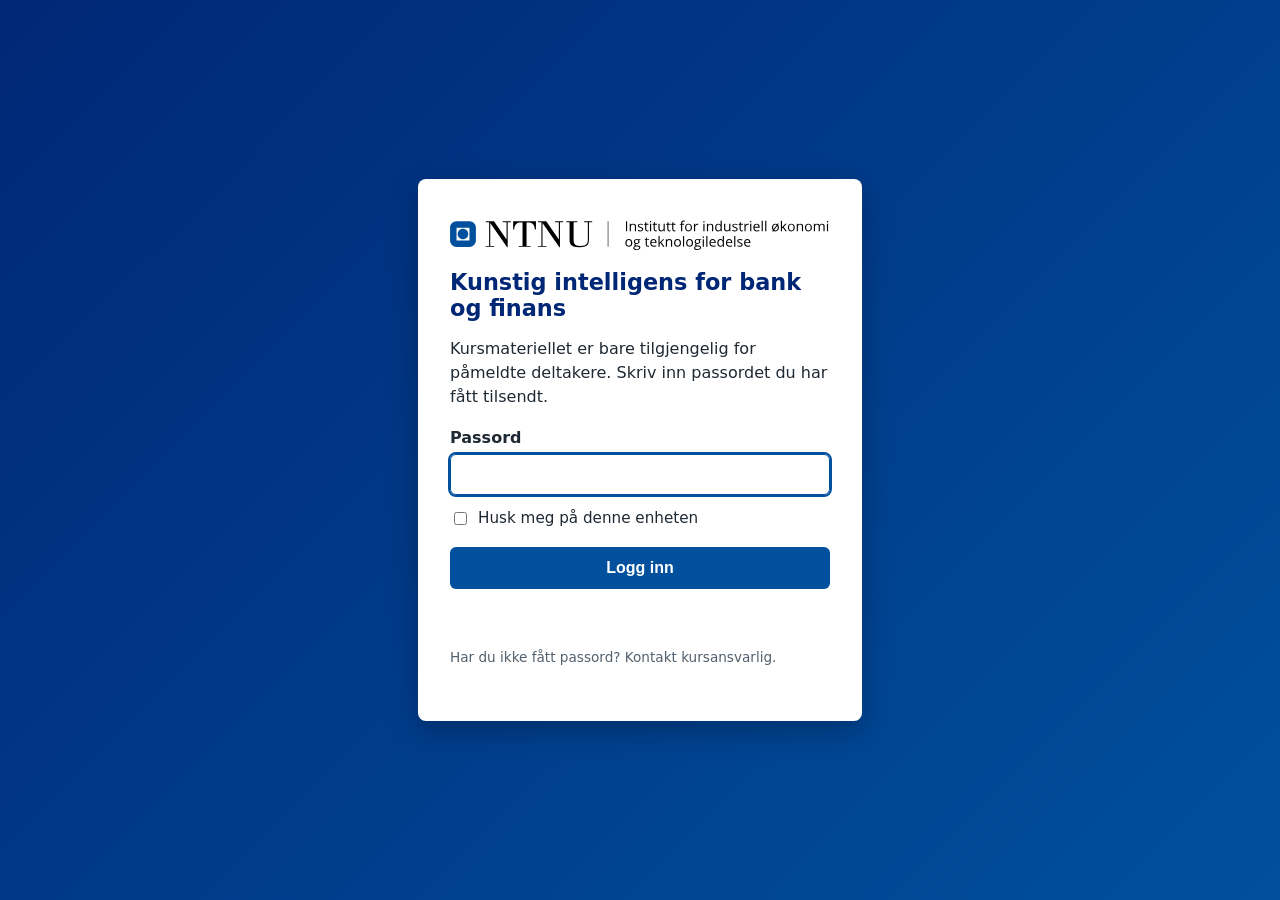
==== index.html @ 6fb99ce1 "Oppdater nettsiden 2026-10-19 06:59" ====
<!-- kurs-kryptert -->
<!DOCTYPE html>
<html lang="nb">
<head>
<meta charset="utf-8">
<meta name="viewport" content="width=device-width, initial-scale=1">
<meta name="robots" content="noindex, nofollow">
<title>Velkommen til kurset – KI for bank og finans – kursmateriell</title>
<style>
  body { margin: 0; min-height: 100vh; display: flex; align-items: center; justify-content: center;
         font-family: "Open Sans", system-ui, -apple-system, "Segoe UI", Roboto, Arial, sans-serif;
         background: linear-gradient(135deg, #002776 0%, #00509E 100%); color: #1F2933; }
  main { background: #fff; border-radius: 8px; padding: 2.5rem 2rem; width: min(90vw, 380px);
         box-shadow: 0 10px 30px rgba(0,0,0,.25); }
  .logo { display: block; width: 100%; height: auto; margin-bottom: 1.2rem; }
  h1 { font-size: 1.4rem; margin: .4rem 0 1rem; color: #002776; }
  p { line-height: 1.5; }
  label { display: block; font-weight: 600; margin: 1.2rem 0 .4rem; }
  input[type=password] { width: 100%; box-sizing: border-box; padding: .65rem .75rem; font-size: 1rem;
         border: 1px solid #9AA5B1; border-radius: 6px; }
  input[type=password]:focus { outline: 2px solid #00509E; border-color: #00509E; }
  .remember { display: flex; gap: .5rem; align-items: center; margin: .9rem 0 1.2rem; font-size: .95rem; }
  button { width: 100%; padding: .75rem; font-size: 1rem; font-weight: 700; color: #fff; background: #00509E;
         border: 0; border-radius: 6px; cursor: pointer; }
  button:hover { background: #002776; }
  button:disabled { opacity: .6; cursor: wait; }
  .error { color: #B42318; min-height: 1.4em; margin: .8rem 0 0; font-size: .95rem; }
  .help { font-size: .85rem; color: #52606D; margin-top: 1.5rem; }
</style>
</head>
<body>
<main>
  <img class="logo" src="assets/img/logo-iot.svg" alt="NTNU – Institutt for industriell økonomi og teknologiledelse">
  <h1>Kunstig intelligens for bank og finans</h1>
  <p>Kursmateriellet er bare tilgjengelig for påmeldte deltakere. Skriv inn passordet du har fått tilsendt.</p>
  <form id="login">
    <label for="pw">Passord</label>
    <input id="pw" type="password" autocomplete="current-password" required autofocus>
    <div class="remember">
      <input id="remember" type="checkbox">
      <label for="remember" style="margin:0;font-weight:400">Husk meg på denne enheten</label>
    </div>
    <button id="submit" type="submit">Logg inn</button>
    <p class="error" id="error" role="alert"></p>
  </form>
  <p class="help">Har du ikke fått passord? Kontakt kursansvarlig.</p>
</main>
<script>
(function () {
  const payload = {"salt": "dMHNA59BmJQ/880p2xZZZQ==", "iv": "I8GqXWLlJWCFcLrN", "data": "TeHtDuDw/d0hAgyCPV6hvQNTbeKdcU8p0rQ3sXhpj9plLRgk1kFD3QhbQjIy6c5MqPXbUXfuofJU7T5VtLNjISp0JjyqLBsR9TrAQU70NnoLUww2v5yz5+EPokm+dyKT4/Y3SrxApgic2iQaKfZfKlnXXqlpQb26Ok6sa1ZvGgZeBFvrpDAB/2Qmgdq3+V22tqfQtFO63rV1Ec2h/t114cpp2MPqZXq0/TGIoMADZmYuzfPmGBv+6ZLMFd8hdUz6APXMwt1S7p9DMyQ9FxuToc+ioa9GzmMi0RS6RrlktqU3VRtEgs/R8IZ5q9ryI632bCciaYNgQ4alvKyXScu28j7czB/Uz0vtrdI7zrEuk6t2HH4zrsxx70FD8tJYcms1IjqvDHNqg0GYj4ult7mw0+BuY3jwJUD0qx3Q1ug2YqLk73GQz++CNxewXPoybCKqDR5Ohpz8I+7RqUaLJjrdgoWu/Yc+pexFl4wp/aXfa2JVBqaMmg+C/PLLZ1aHrIvdkTb9rWApzvKA9aXgMsdXwu07D+rJUhlfWeZRmyUIZHVVLgW2zyMVLQowfr0X0S9TkA4LdHU2pe9Zm8B0ayJ4bjsiD+4iJL6FQpiQoDfJ5MUcHZiw2GceBWwxiBSA5fX4hn/5y+04Roa+Ia9rzr8Zv5PqCpz9mrfvgdSnzUj4ssN/BTjeoYyaKPeIR/fA757GQcUKJdyU0TkMUShpE2rgzXVhQhveYbwmulhkTdvGkoiGPre77qBv2UZ2/EKlU5/3Vx55nrYD4yRDcWdQXybCyE/OSTH5RV7mm4/CgJljnoH9RoRs2hNO0NuVPF0O9Ai2Jd++vvt0HLacRYKacgCPFENyDu3RAbYNMiCBtTDvHtH3rx9xHwP32T3KTB+8tRVnhCBgTB/drc6ofkXXJV9s9OblQGwAkXOSKmPZLmH7Ih2eYHpRdjGiSmKGnEz/lHMRWSy7XBsbUPCl3zRrlhBKX//Zimp50L9/YyfxpsBAPVJTKdJQnUDpaxlxW5WSjX1pSbMKhne94r4keFXh7DDIhO4XYLvIhZjUNdhbMujJr8BITVy9evx9FcMGSNH8jQliHZlLzOstFkBXXemHt1SpaB/woaEe8XPyuwV/kJ/iTM+biykI7MBNEHzbyGJBVV3+NxudskerLhHi4gHNXDIqOgkebIvPQ9bN8Bc0AYd/fToPgh88VVCH0hPnKgOrR9D5NO640g3H6eVF7F3ZkAwqy3SPXCOicgJvbFUjTXu4S4DPruyCQrljeWZ/xaBCVDzrtfFVDZX5yPC/U1dhSzWKNFvNthJ1kSwD6/sDN+TcxTkeq6OJO6fMMUtEIeb+ew4l6Y03KEzWHapXG1I2T5Td40zZ2LyZQmeUf+on8I8Tg+ym1Etwo+DSy8afuCmhYN6/mQ3uOu7DZczwSz5NPWE0/Uz8agATh8INiv9Hzdp90ESQzjbabTPqYBrCnX/cYiAI44LLgQLIde/AlIjTcurtxviYH8H2tgLjKQ5+prB46U/9dzr9z3kPVboHIs9uuGJeZVzFqD2gHWQg9QW2WOA0qYI7GyMLfShPyuJTLTViXNL1SdR88e/SBAAOrZlLDLQroZW334dzHk07wLLMPsyhm4BeGobBEX1WEq+q6spypeDEJzlxLAY2MxghkM2V1mQdgUZi9UhPxIthwp16BU2TWEASb348Yn8TXOmRta+7j94mRabEBy39zz6pWtm7vhwtNRpLHQYY0CNDYbsc7h4OQaKoVYub/4026Mv0js/OxZ0KunnKcWHgSDMjP870bumxWs4g/C9s4slG6HRSLMh3C32hAdCxmVnM81Rv/+EKJhybhyC+F3lH7pJwTjnRPH2m69C0xb/bU1qzEDtgQNWvB0vb3JsCgjsJUlJQts7CwNDjG4W/giqCX6yuCnpHBWPfVCp1va+PAltHZ6r5GXZzjsz4puU23zlQa311J61F2t4yETqMqJXn38Sg70iMKdba9DTIEpJnjQIpxLVSq8eGtdIJoRfLNUok/kfqK5b+7zh+hEyRojpdahEwxAJWHZzZvcnB3u+LDAu9P4nkldJIh/q7LnAZtHz9Imu6bvaCWSWyuX53XLYCijLlNn2IFp1Hrx7zwKRxm/UeQ2fiCBZysJhC8an0M6+bRpNCis6M9hKa07pCk1J2SRyrRr9XNPbyOmRRNEpy3g90ifvNUHWiOIz/u1RorhozN2vedYHDOo0TvpCtI9ziqAHGcF5zl+bCHB/vmM+RmNkBE5rZ6euNQPAXtiPxUscxXdskGBgMBdz3Mp8KDMdM6TZR53FCQ7RBMkGz+3pkHncZAjvbWhyrOA+fFmrDwwV6eBja6n2NBwyOX/zzIoQJqaf+vnptxPE38yH9UNOlINhFBmDJEwsHiIpS5oQDXxX8HPnMhiEF2gTyNC9eHXWLFcVgFCgEtyFpnRgcJmFHap87aoL36rKxtObuUGJ2/JzttR/0S/XeHEn+MPjqjWWtlpKPDzDh2OL1BWnfldMNIJSynsOUiahHMxcCuHIJjDNnT558YGsTrzoO9brjSGAZWjvck7lXGJ4RpUW0/LqID9nl4SI6ib+kl74C4/9cvKpfe4Nt8vxyJQN/7abrYykx/lxeiKHBhV82kluGImXYjsZOTQY6qVvBWqCuMd0TUSdz4RM1MOhT6uD0Yo4GXx8u0OFbKHh7CP908lSryRa8TKV1O+ebW2Q7NqDOC9GA2dagXYxOGSxVOydlr9mMiNIF3DjZgb6EvbNOk3uIJYxuFlEEXUG+Rzbaj1pSbzfNEsRV4if+gqyB3dQogzPbPQYrtDZi/RqMRM5LPH6torTKVcNDJnGzFdeVLBd8WEM7Y7QlmAA9kIarADiEmWizm/MwMfjJKMxbl0RaAVUq64Ie/85V2Slf84Kttu21P/[base64]/7Q98/[base64]/3GQbyZmS+56DY5HWsLzn3n6Ty8r13GZEfZDZIv6D+d0+++sLXt1Cb2OFKfhFI04IrzsVVj8QxFCNtu7KVc2ET7tFhRAA2xQhl1BjZ1It4SPk2I6KgC7XOw+B/GvhnnUTo1UrJuZMxM8JOYcWWmu1RHR/FOZ1v5jEfm45oW4DNP/S2Tg4TrWxV6tV2hn8Rb1k6Xm9DiCno2inr4l9Ev2HF+97SGf5Kuzzi5fn6FC1Qi+/JWD/ZP26pMpwPThGOKzo/qtUldscRswrL7+mlY2HqTdfciXOgx7oifb1naN+0fvZNjUC5V8p+EdJ6YfZKSVJ+4pwcnUXHB36K8Ol0bu2xTA2oLaAKZdEFtUBe/lYIOx1BYN56/iEmeDhw391MKecHTVEhZpyLbVxY2KSNorTBoLsu2EFJo0QbqnBTaIPzAj3Yeu/IHEznjNON9mEjaf40VBY2Ksx95wgKOIMAt9MsUwkhX0A2PpTu2U3Ph+ivR0Wt6g83C4DtvyThz6/[base64]/rKQHRnwA71QshAPl0cpGFFjs2CsTkg7GoCCY3n55SfQ+LJEhpbPD3jNAGqeU6hRvLyaS1HTOk7dLPWI+N055FBZaVN15oUX8OXHbuIj6zndYYe0pV2dOS5STV7eFJUbcGzcRmPTwTgyqXbD6vwXBd/C2anLqEEVDhxz5pWNV0owDSRx4pNshW++cSc3Im+rhy1EaEBzTfO1ESHw9aWEU86Id+oVfzaR901Id5B+qrqKtbdHr2eSVUEkgfQVhrEQjB1+5mg6ErlAXe3asLs1Vv27ZV9iHqHSzQfiDxB+a3K6JbmrMgAIE/1SqQTQ7GfbG4+rzD1gup2ppiQqpKvXnIBmx0/andGsN3N3bpvA4zgD9VsQf5sddKnZ5rUZ3cDeOGufvCHbfcdpRiIltvmg7Z+EuFv9Hj11CCah1ax8MrC2J8nyrHqU5MuDd0ecrY4FAj9FF7T0l6jQIuRVvO6Ur9UHtLnTaYLgNGXqP4UP3OG+889K78sPG+OKKe4KYz4zCdhZDpynOf6/dUK4OnnAbTX2shFj1uWz7gfK+QQ4nrnUQhwKP7trNfRsKQtYxULOe8+EEapWe9X3jAg+O8BGWTk25QWDfj4JeiGEKFW646wBmo2HO8mUVQ3zJFxphXZ4F7jTBgwpVW3guC0XKCPC0z8X9InGtqYQ7OSFeo6Fp21ZcmXC3Rb85HjgNHBQMa/BIIOtKpa5/dynsmBN0qhChf0BfOTd6itGVJ6ZZjH7khNXXSMLogmo2cJAgnsYmEmYRNTVx8uM/jiapGAH+LBdMiZJe356oim3oY45xLGzbNB+Y8kk5W/pb3n9JzDYtYWDVscT8SeKXPTEdfGQ/g/G+natTG3zWw7itpFwG5iJpHvIkq6Cex/8BKiBwOxOWU1ivoIeKQ7HA4mBztuxbQe4rryB8N1Gw4SboHt26KBs4Ul5zIUtHuCbN+4UmkE2TlWxjX8NLYomhAesg4QLwW6a9DLKzTNQzyhRIDUMesEgtMXALlgol5wcUnKQ9vLsRfRqEVG8HrvJRC/9Jfl481uk/ESg/H7/ORAOoIvkGg2Zm0SEPQcKXWsWiNU8rF9MtMycJs9LVerAtRmS7rOP87SQbUrss+m9cxNFwEB6qRlYmKdg3SNxsrqXZuHE+aBX8A22o+RpVmMe7jHINgEvJ0xK12Vui5Gu67ObfSCMyudCiFAzlaGVI2BSo2q6SQb2AlI/hC7YqTsUbleLbJwL06pKLYRxEqw3aEyiGgSVhUVdNXGeVPne8dQ6Pv9N/z9F3nNCbIqMRRqh7ZRVlX9tDeVNmQEHtIrMjnMY66G59FazUdzlE5cqC6e5yZeO0qC+lxRiUnfD1GyCVoEtmUDroeI5V9Jd8R5BvAK+VZeZohthxsaRAzQ/Nb75ej7BJ+fXy8hNyGSutPF4Ze7wPduExCBfgzEcltGhpHc9JAxiSUaSX/YrczIewDKFKeFSmxb/f3Wrp+fuJYgNKIL3CifSOdOInAfUhVn7PysKLYPsMoTwKe36EGnIKcDEtHFKWelBCMhp3Ow4+a/ONtFV7lH4UHAA0sub5uHZxglS3tiklhV3CyhV6r1DHMmXcqMGefhvfT95Wr2adYxgP/gkt082hGAqMsyVLcklZJ3kqxo9VtuAVQjZ9XcUyHgj+gWYPiPGXHnjrdFdK1Y8z8TJX4sAEr6LItPo7ne0eqNwCrjcOVoKVLoO8JDLz3eYfpTzw/J7dQefpzGhnm5ZhO1auoFG4AJ9BTJNoHHANVM35/v31ic3qpJaxRdU8YMjyHkfBMPTvh1hDB43qkyNaALf4WwfGCG/w6sVI/jjAozYzp+0v/80E2R5kO8tHAXMrPWYwnUSyPH8a1TpheF2yHP1F7aozMkNP+OGH0rpcLqR+QeBImU8EIujseE47oTjmwOFfjoEyYzRWUe+AiSScUE7OwlrkxEs19NwxPqJdWzKoP17g5muI31vJHhdrCDGGjpdsLbmxcxSPhUoUUv+WlGXwHG+bsi5vgBQXKeYnGuj6OR/gsyjMoEFQpu9omZLhwBuugEuiUU/c3v+caadLw1iUEcYznNiw/S6AIlJe/fYr8p/8S+eoA0cMDy8PQrrme7DSVb8UgTlcOdA9OEvis4epX6gnC+DHVMdQRzfGTiADW2CY3kN1UJ/zrKWvi4KE4/JvDvERIAUCQSWz7+lAjFL9sGPS/NrK9f17Q73bquyjKYdLbWmrKC3EzP/aVlLc0GgnzkWhwIQ+7vgao6SLEgdrRNCGLQdwwpMZSo6sQGKZFSH2JhOJt5QEF5KcWWUulThwF7EgLhE1dIQc7KECk5jrCkKlFFeBm3dkXHMfrt3b6G1O9OnUtFCuQT5f7RElunJ4Solt0ExZJQ4xr8CGdpHyXTnlXZP3CqqHwzcbxYc9LOXKt/MrRjt5fErk83H3YXETSsSs0PYpwufhCvROGI9dKNoA/DxJwR81TtmwtFokAF9kh+IQ+xijD9cZgoZ2qZoF0zRrtqnsP4a4HPsJnFLAOEB6qkrpv9duS+6S8p+PygpTfZawM4Ds22nbXporECtbiconsG3y0NeTUqDLv+cAAonoBnl8Eu54LeryMjTYr7Aruj1inP8rbpl3VBDP4iBR7ZbYJxxWR4s/r+EiE4COdbV9rmi7urmlXP0v6WeFv+xlLzrhpHyD475dg1X/jxJjRzdBQs1jFMbbI0KYUP7UNnn/tyXpptVz6ZdBYPoXkqz5BaLaIpSrRFHeo6MMtdXls3W8kKFixqVKaDlO/+UymBC3NMiRhHX91MziQhmIpEhI6mns93lNi4J9O/uk46pFPUZhUVezKWLYhiO6t659reQ8/ovZ3NPCWJJSN3/NsN6ounG/PsZsi9P3Cxb25An0Q1vVLdmM5XknpMG+M3rlGgTavoN56ljb936clFlQEC+2EWJaylgbHOAr00hm/PKMdJq7o0XPv4tTZ574VVb7ZcQBe3+sxTOzId05ORcoLP9l8cKmGA7oPAaPuUM2GvncOGUqUs5eRhfW7TRZruyz++yCaFdhjEx0IDAYIbpV/s46VthaHIwzpDx9hnsEIifYKdN0957EJhENK8Kyb9Ujd6xpfj5q2xEhQCJ3sLe0s2se5GTo7w4n9KnGaK9rQwwL0MWKoesHoGzx9ObmiuIcg1YV/NKTVjua5qRKionEhbjOU+xb8WvLBjppZ0ZCr79ANsqgLIomHRmPnwhKsi1SL0sdnlM3wL215g9uep08MEPz/1RVsJAT9/v9wBlI3oy66FkK+Na1sFsuVbs5V74x9cXyn9V8SIt1496YGpRs2NtgQhhtC+i4odfyytFTuJwxke7gLnLhVlYmA7wydmMdlMYa3PwPllSkiekfy1R9aGDhETfL/Oc5GLzpubA6/L5HvvVg5DaC9Ykp+Mp2wBnxwFSFX0rPst2KUNrh68ZRXeUq0FnfckrDJ/fxJKaS8/6j0TpuuP8P7KB2nJRrVERiq3EHjU0f0UbQEXOuAx6XwrVcemsyff4+cfQAoAaOloCk8JGw1L/GNPsl6fljoaT0gVRVKsNKf8U2uP+wBosXMHJ5yJ/ZMn78AGIxLk87G1W52hLpNjKJSxStLKW02GivQj2WdxDLGvPk+9f73f1aHcNipjhnpa2o1VEsy+cpj2bI8wCgxrUUcnu29BN6Rj6sJdRtjadQazGPufE6oA/RHjktrgSkiPY/vsN70sXgqKTkdC8EHEKvSnluQobtLEfkK81sXGod5TZKK8FzwN7nREe3SJ/UDH1EqKEFvZyV6zj+1/Y/V3ue/n8UKus6Fm5WZDMQ0RJMfoSBy8y4kBhA+lP2Ev0ZrOzlDFu0em/AlYIInajy109YtqZ3Xv+AlhBReA/4JnB5s21q0KnronWadXU41qCJGsDkJcKeCey7i7j1d8IHnpRb/Jrmj56ZD6U90yHGWSD/NAXGH+jEa0DWVMenaoT2sSjr92YVx/wRuTO3KXz9d/hZBR4k4JNPNVzhIB9Ok5b4oJrYLPvHvbW0/Wa3PgVxfNXK2AnNWskUG5oaNaGzzUZGMun8pfmbxw3aYycliS+sp7Lzk4rrC9J1NKEbt5GLx16AjStZzPJOVS0/uwZ48tbuefMTj4RJmos616fdVfXv0Rnc8cZJPLPtzTqCGQr5hiSa8fddrxBf3ifV0/4ckZs1/TOLXcnA3V6qNT9EUfrd9q2p96K0wsVGjLj4lK3D3Wr+RQxXpuvNLOBcjNnXE1EtWOPENA4yDlz2dVMLDCtwPbWqFnzADyMGbgOBjaLlBcVg3KO0X/uq0dgiSaoOzbBM80BkJLzRpw5NIkf3W3yo886E89uwfxM0o9Bf3NZiudZvHvv1BjU67Sg2cAUuihhbjdOMoAGm9LBxGD2bvJOwI0hCTj90I5ZinfgOK3BvENMouV/KKLrs52E1DUIL50VYMHy6Uubvcv8Cl8gaIPvkx5v60rKHrtyH/Zuas4VsUmtW7DMKTz2VoePUn+MJ+1yVR1+gYAn5JYsXu3IUqzFr4Pq9SDQWVJjfI6c17ZQShed+wv5ffIdAb+tLal5ejEk97OtaCOl7RxVF6q7Z35FEXenIsntApN0cQGeVFFMJFSMN+NasDhzCCbym1R+kTmNvCgY3k7PEwx1/AlOoRyAZxeEgWwJOHPSZpDqG/WyFiVv+StMdhwyoI/XcnmFCSLoAxz6cr9fmZhbGiFp8iM5AjheYQ14+g74jYC0NRVO/SXPEGl/788ucHgl04LUyDGjrNjsMzszzM5U1g+d2B2EGGtbVWGef3/X8OWLOGBBQo9CohiaV6g/aRAegP8V8zGcW8rCdaf4Un1iGujf72KDDP1q/VM4dv3nbU/kVI+pVmn0G0ewWRM3fF6M0gY6LqTXWZ7t45edMY9R7Gx71H1uCXbef1wNAPfSogvpttHGluRwiWM8n635v8bDo3hfLkZT5A9HexSk4bG2gZmww91KfbUOtozanI8QOtpW+sU47RgtpP+WjizsKc1kO5S+2CK/vo6PdvtC2UHXg4hO9/VBDBhp0LX3VoE2G3BKPoexwJyDc4T1u4xb+JEf8+tvCBqxtqosJ5AGv80Dkeedi1/YEu9+90nRj5tp/b/UhCuocUPKe5R+sjfzGQjyLzgUlNr/EmSWKAnRIXvHe2Qh+GObTdXUy/oI6c+WP52SRMpsrCnlcRW+IdFbIazRx69AJCmXChRuqx9oNXtn8L8HN21Vp03xPA3CmsUYpEivbws9kaM+rFgmjByqZuG04K239EQPtLJcwbB6Q5BXzZYUwoDGJci5ree947S9k5oQDXv0faXRSc6m+8LDIOFIo3BahWGNwjiu69euj0Dy0S/hW+NVUayyaL4V52hrypqW6cnhT4hha0BNBFhQ9Pa8FfQpRAPJCsv1EWnFFxeyqNHJfqFvPJGRSN4sgm4y2y3aFJ8twiuOgGiZ1tM92sylcZsxQ3MxlyNeofdzlrDa1r0rexzSO4iLew4hmVGBxLaSElRsYciJU4WrCrBLwHmNl55ZxvN/dqTfivlHBfak5Y97BhD+SbIwtYiATbAMhGCXg7EEWdG2MqeNWhdwViydaAQ8PH/EQiAcM/3hweXenk8YUiK5t+uqo75+Gq5oEM54aklGQfW6p0UFWdhomXROIQdT+wUw125VdPzrQQ41sIMtm3qs/Ci4RS3yDAEhuBPKG5DL0B8VSlfdN0KfqOIxNdgOjE1k8sGG3azmQWOX0vGubW9s0h4ujaGHuFZWopwjA5CJle+qnQALk1CJ6yRyM+aXk/wVc/XCVx47gxh6RAfoz9zzFvjeS03MXnOnCwPzEHY8LAua7tdpCWecoVUp6ErJyJZotHGYo14fzvZriDekLU5P1FtRj9696DSw0zxu/gMSW7CNL/BSA8Tbq6QmvcLE+KrhXKtxagBpAT/7OVMzBweEd8XA6dYPaJssKLSEgLuBhp3BUYGuuFEtVDINFgTQ9ag6tt/B+fKWUnHfhTM7SjK2XBNF9ZOCz+AB6TPBWn0gF3DFcUli9omYkiSdY3EF/za/RSrceMWI0vA2HylCB+NyY8zamlBQei8SF2PvsFmPBZMpcqbaGW43g3bg21VVfIF4CyBFFdK22ejGAV4nbw9EHuDBrF/WH+TLwOVVFyHTDjCLn0nXA7vE0kN+4IM4Qe39IX5nwWs+nGjQS1c5TRfdFcC0W507hcCosHBI5hEMUsQlaIwiPerH3MP/aXcwvL115Li/s3K4jHBmL7L6pRGb/WJvWKDiFPa4LwlP5emyOkn80LY5inkPyBaEoDBDvhPqDBz/5q93cdxy1G7XqCb8E82DDZF8cXkSxVuylWkynCVi99/JZnVo317kndKxIWY2YYydpTwESA6ewqN+3hdwVnZp80eYdR1US2xIY0dK4FWa7o05HPZf9BnFT6jkzYLxOiUcLFrF03VPkuEHrwqJ29RmL/fjuWcLN37BUNIlUdhyk3ZeWgf2UQ5y/nshYphcELI6aMVfn62fsGx70nv+z5lGLRj6yD+vx8Igk3jY+0wA6sDKRtld/1Ugvsk0UG/eT1qXqynhFI+D6V76INGgjYTYrua0aQgy/Lamd1osKvj2T0avLoc0mVuUS0NI7L/1ihzYoCct6fJD5QU046C9ri8SG7a81JpULhDbP9lyCSkQGXD2aeK74gJNhAAoYmTT7TRu8NSk4Jl9mJDtyyljMYaAzGsVGxIJgqW/YPnSAJ1yR0BZ00VDoQsvlZ3OSBA/DGaNqLBLRwPHlV7BG4iDzlY8JmBeCTgsoKQSXs+L5rdpyK4nLLz7FVtjFrTNqjA/2uRqD/P2uUn7MxPxi6RGph2Po5X/KFZvqWL673LKqnCtQbtkC08pQPkZ8boUboPfmSlqW7Jejqzi3JfKLtcu6NyFDtRDy1lv/gg8448JTaqu41oLUE00Ebzz1er2myt5Mq5aLKgV70UflzfpZnucfVCvq+0cdY4g979oopMCkV1o0cacFEhbQhZHvsklbXr0fnqIpy0DCmHPbVe9MUJc6krRfdhC3/F1jSgORV+9K7y2Ba4bqS3Sb1M7W+Pd9ZQWgx/8WMzH2tMj0UM9sw76/sDyD0dYCmjtxNqEUkR1mqvN5Pvb6o/t8IH5uH+oF/8iJif3ZC2NeuZwLABYzRzGI9Aw4dxTxNy4w8+9TxzPU8GxMSidMNuDSQFXqelM0bvaWrA1ZLUt0dXsHZi61W8fct7hgQgTjGft4pcpwGCvV8wE1hb4/VsjiUG1xKV6dCWo1mN4K/Wi9xMtObpks54/vVqViW/z93LZGDJt1VCPLLy/NsaZrgjA3iz+yR2z1wUTM5Eu5M0gbV8Gr2JGL99Ih2zyTP23mIsKaDstAnFN3nKfSRsoCuux8YPE5MKDH5g/vUNS51rh39UkD9uc/89XxJyGN3QUuc7pEXJ9YSHjuApUwM9FWmNahNk7BFsySvwkz+qmBUMmVGZ+h2XnSjOqi2t/c82AFqBbxrOWSmH+EY3lsLdJOuODHPSXjQEbkovMGYLp3g7YzJmFNpLWBhUy5Z08bdqOsvy/+5oM2DtKCbRcb/xI7wfsPQXiO7pEtCDuMsoGnjtIgAXaRjoVMXz9N1cSDgerwK1Yp5hBanR7vw5G7jN+LAyql3tYRdPJj/QdXLFjPIsqcJBVlG86Y1Q/OtGjaznhV9+6rvYFHAFX7hfva6DhfwJ6yOyAtsdV7YMGOjCPqnxpgQAYrY4a2cueuF9LDdZ7jysZuAvWNQKDVByQ/B9GsDasD3M5dngTyvMSb0c5rYN13rBpxtjaOMJxia6CniYrE8tSZgwEYdrB93gLf5yKiEk69QDskvpT2iatFK34ZKh+mU5hIS7OTjkB/OH55wV6+sw95uSq8BofAgFS5PyUwry1/0MRjmxNgWdLEogI7Ed9/xMj7mB9CIGRrMDDuDzeR24MBksYti/UU64WiSSYbiGuQ9PU03VJPgYrQC9XDZxoYiLAcR4QVLA75qY5xJJ4gOutEwyx6Ugg0OdgFY3Qy3NEeB4pRHBB3FmnrS2Xm9+1SRe/VG1+KoOgZMC3tPxHwsDvPQaFp27T7xMoO4dhCyxmzxmaUNjf52hisJLFzQY11QLseVoGWUmtncWz31DHZ9bdhmuYTkK3vJJAr3KaQzlajP5vqLc2Z2JEIdPuHJlYFatt/YYfbVGjEtqMmiqk1MxQBBoT+jUvlAAJ15/pkf3Hqm+ZDvbM3/30bhVtBBsToJZJnRc7bD7NX5ng8ACAgvnVyTcnkuGyipstM423Fcvkdxd3LveDDs0BzNb60gShtjAGjzsxxDbVI/Jqn6FME+UTQh6GamU5iVZ13iWtzRhJ7frC4ctoBzf/Au+IE2QcN6Ssggaigf0Yt1YoBbr9m5TCSysDEZ+/VVzdXQEjH0nSrJg3hrHhnWx0XZApWWOyBxkwht1OkOCZfj6Gkgwh/WYewVggBAhbxzyKsMsG3+9wQp8teamc4Ck4SV9QuMaSIbDOhIQzqRGhOpC+eBHqXsRWw0SsBvqpJg/Nmvv/tjSmd1vSueg8kVqB+ir8TSXlE0z988G6d/T2S1SWIuKr8qhYwPcctOns9nIb5Zq4Ke7B2jxdFlDAKuGvedF3QvBuK39xIqz85FiHJhxuEe/TwSCY/54FOI7L2x7uhJSAYqwUDbFuHOsP4jxZ7wLuPTBBPI1JEAQfnNp/7/EKMt1aXaM40sFLOqptyPvlRdcxyxBRV91rA9yZFwjUvg65umho80L8IdFK0bABaN19wSmRy0hvnYqbn0LUOSy6G+7wccsrUKehlbXYkD9Mk/pwKhewZhcA4h2uPApOyfXdzAtEjIBz7zbxNuNrqSYY5DIQ103f0YYP07SLuW9Chjz02d5aevNZuJymlDKfl4U5qHCd8FA1vGLIuO2IezFDA+j5o30CKBnj+HOUbVWLB/RDdm/CkfGXiEUYhjyg6spKU2aaBpXs4yx1B8MArDYYuhE9POh3fn1oiBHZZVERQELvs7lSyUeW1QeMmOY+I2Wp7shjAMIq6vTzVi4UkeP50GEdu9hL3V/fh+XHty4bs+am1i2ZKVI0nr6O36Ofmhe+QUVpN8wmi8YnvTBxMvzPEgzXl6GKTUe4hVVtjo8WnRSBfKKNL4Ae53O8LKp0VmqoYv2gEHLT1fVGx1mxxy2wNA/HQVlKvKT0p+GiMf5YFDZ90KqRqcf8EafMOPV2VifebQd4o4RPQarLfQ9A5iHXEvJ9op9XKtJbzD6xY1PwTRTN0Bp7f160qpmBSCSCDXnsabLhbvTeIyAtVw7QtUkZbVtWLusJcXnXvFlqOYMOQ7jse/mYuHHJkXNyiqDfrR1YdFOX7ruNoUWVjQ9qHsSnNExNgcAViIWB7qokO49xDTwTv5rrvfbI0qeMQr7cMQ0a053cqoCh4mEbbVEYZ769Qat3LfMX0ZqwnhiZ8yp3UoaHlBpmkyZ1lOCwaI8llB+9E4PxxRHZk9sPJrXmnRN7jDyXMGexEo+0OfBYO8sXjTCJ/fO7upB/iQiV3+hmwrztmHqhFxZjJy1ggYpMgIM8ibuHkiypaK6GsBApy6sctCYQ1D69f0CKHP+TU1Wy3NvOrk9Rbyac6sgGYUxwrBJp0H7c6u4NJ3J4I7hg4N4hJhD2JiTP6inaVt4CU56lSNagE1ujRvfMQzwpj+kNVZRz76SXHwbgXYGOObGAWEQ/LHguggHldlWFCb1ij2pAT0G3bJ7gdWBDnePPmVtsoX5NW9MwGXrG+FJkMV2viAbFSTiQLdESXGSJW1XOY4xnEOlQyB4HE/njOv2KYnewvEjl0s8z6L1seOSMAPwC8xyaXyHJfr7rhlavnu4vhOozja5vIKxEVVSrWMY6dUzPj/Uv6rSTH9vZwFVQginpDzmaKXwXDzbzlultAGphBVDqVfcAY85dw+lV0lN88fZ+7BTSCX6QKy3VecYiwkEyyYYm28m//EDkp0cfGbX4pH0lW+nNQWHlvMXGmmYqi8LWJBR1auedFDuteE8zmsnqRqB9RN4iJaK2JT9O27QDgzZSI2JmkCpgdpSurBGjwB0epLI33P99UgIZuSWiytm3MOK0oHHtYocNNT9YptCQLKsM6EwSqnkiNMHvIxBL3C7hGrDt70/gI23kJW5p666Ikx5nKxWNIgnY0LFDbVuJBPkutEBzLoQE+/6UAANHOU1yY+indcEaWJOOufZbw1RjBho6gEMv7HUE3nT3OyrbwX5Xs+C4f+facYOIaDgWTEShqTUT/6Z1QCVlFCnuqfOaCmbWa/qaSVA81EFu04zmESBcPWDSaQgXhp+Z5ZWdPFGEa8XDA9ndyFF9gsM8Afh+kq6MhgKSFnC3OUCZE1bbT+GDWuuIdDHa6hsEab9Yq3O1Uyje24/DOY2MkL9NZvD7aSvPykbJ1nvTNwNi4F1ifBfKthL8xKVF8zk5VBLbgqp0xiV84bqJUU3+xVpU/DqIHvhFRF3Oow55f5/[base64]/SAhLDeWjO1n8YspVZoncQpzATflZ6UpPvPo1aFStXhnoC9qZmplrt6RQWEKgFEE5R1b5n75qJns5FYTXufqO/[base64]/4FTi41v803OFszI/KfvTifvsxZvlBEfk9pWdi5t98Mf5Uw7g/Y0eEfI/hfhSo/ZlgcInk0gtmDiGYW915vZgOZefPS+oVd3DgalQoCobVDDdefQ8181ru3G5Mhudwm0H/TDutBDJnQ8Vq8wmPwCfGcq1DslTCV4Gqo3Bt5jcXAt8oKmtHmTdLgfiAm0vwKEGgencyNSa8LApM3lee2rdOo9lf4/PTastsHDGNzgGc9EDizrYUy6m7/P0mGYUzHgtWjXbDTFBdJarFdNRQ96slfML4weECOXG5PUdN4p+N50iVSnk89DQRJe9wsGYWemymzWsFzeFLtAoFhvxTRDgAELOqw41AirvopSVq7nYj++DTx+ftBX0ISRG7xCwLnKq5fUlAr5b/sORpuIKaGLAwu0ELe8LRHTIaFn/i9DMcHzAhVUphLJctTbFUOK88B7HP1c6OH/b+CLhpbvBR+w+Wlw7EngqQAt0Bu457tm/6hgFVykVuHgRoM0oI9T6sXCnHU07jgpV1WctmWSfSRjFCB3GhRdx1THiS22HNNLBxyPmxhtG/qRFfUCs3bqjwi+1D5nddHob6Fu/L9I231hVjWnDocl18E9kila4Pu++MbPfer6KD3BfQGi5/sX+5/twfUR1kwR+vL03ht6Sz5U13tsA9bin1+LtTnDz5IY+QX7DKEq74VB3eVNRzua4Mu6uRoY2z3mvQAiJiQoqkjVud1/LG3ovyUiNsyw61ZniZGvoqesNqXAgylTOBmzg5sZOS++utifwhmDDBQpF/b19X59CCtGAHCjY/2Q7o3qMzvcXQack2FsMRMjpUvvGJFDxW/BAw+TzoJm1UlgPt3/ANlRbCDqZIpuYQRAAsBY26JUdU/gAteUT4Z+P/zxsgpswAW1fkt4gZT97w7Fp/PbMip2I1y38BKB4Sht301aUk+u5IUwR+sRl9Bu0dXNL30UWQiLOmq5yCXgvZ5XGAQb7l30bOqtQhDctZiUpj/9hKkLAqVxnZqatB6s0sJlfMZ1+rIuL+cSMkdNm/bh5gEntwqWQ8He1iPyNkE1bsUKWwsCxJC298ia7nbIoOy053Wcm6/i4y9VUzkJodHt4KcXctoC0MKD2yPHd1as+Z3EPG4QTAEHIY9S1YWJtvQ0xa6cX3Tf07f1DnYgh4kMAKj3wkicXyXlYsNLCn25eK7X/6HPZx5/iklnt71jrnvqDaSlxX6OOqcdJWx9wOglqmUO+lPmZNjf6kmBLlCu2JTp0+8tv+VQeEFZ5+kpdMy5xeBL7EsxxMmY1SlsxkTMYMF+MnnYF3G4ky5faHseNHLggajDCTUU5vsSlYtcEkWq/wwz+fKYB78YWMm2HlG9Uk88xIoRDzm3yODMR5nihp1kP3U9F15AhJ9HmpdnQFRKIX6jPyflkEh+6BeZJLF0pIzSRV2Y10VWfahYuAv+y4v8ngOMGuROL3hSzgS4kKJxogcrqpQ5+8BvDai/0oPSfv4JjMiAxnssKVa7wYPSA6GZXm5gLpmaZGAKpZnJ2Ynqi3E9X9d07FlnWy8zGFf8L23ncqXVQc3oCXhKxvoQMAY/QtkxKxxIbJUY7heNmHPMDaIN6q5StLq+ZvNy5SUaSfh3Cr/beK/AJrO1TO0Ruwu6Si4L9sB72Lj8PUImWUXYnoBb8Rx/THm8iGOBox8QPYEUtlER87H3bQfr/TSj8gyFSlgdfRMt9qcue1i1h+WuWEku6goUITZmtGauMt1SwGhfSNTKMhp2rWTz3URbEN+r7+jhcC059ZxavgCL4PgECEQ8XDOkY4jsDkEIv39NRJAnwd3dT7jUrZgpl0zYMoj/bZjZUggIgqAI6aGE3LmGb9MAX5doONyZ8ckF6HWoCr2E8DpfO9BENOkr8/dQYX1KOXzpYnjMwu0XsZIYxUpgNbLwtQpOL9fO0jhpGk+rYKDL/7hArRY/B53NIMjIHfzRC8j8CKuAm1sgCSIjSHv3wIlFD9vT8pgzxjP93Q9e098w2JThOKqkLCkiPJxxVdB1Ind4uuIIzilvpQKxzhK13iXiBaM1z9CUqYJNlfcwhUXNpMxkpC6rQTPc/EF3iorhG81octM/[base64]/MYFRv8Oz5Pu09aOF+M3OJPfn26MB6tTX3KjMDyTLz4BZlZX/ba95c+Tn89gHdcON+1VSZqcwAYXB8Y9et/syK2ax7PBezmbctCt0SSN9C7BcFM5OHvvtpMmLFGoPinRBVWAjqyO8ZNKE9qIm+qkcN9x7WWDZGosOvujsjVjqJFuX9QyQ/Bt+MQz1ZysKCjTyDP9sIf6V9SwF44Gi2/STlxrQ0oB+PN1GY6TP0tGOgLwSuLNPOZFglyP4A5h4nN4C/2e7GrwKx5DDbt3DPktq5EGt44KvvAUy9o2YQQLIHLjibV1gD0eW9ZiFy+LSFeQVMXc2kbqgwu0zuNwGvycKnj0L/qe9fD6RTbREaZuJm/tJZfqRZmFZP6LGkLkepkrf3mvuYu2eKvB80VWgZU2Xu1xdWkHR6LmudaSFvtCc5ab8qea7UEwyZV0aJ4DXtzUSgZY9qtN9V646LcvLN+LxX70DvFy9I/fu2JmpsbA9rVA77GbdXau2uyD8gej9TdRWpGIukyz+w2NKfKj6NzN+2GbvMLHpkiwvTD5kYq7B2W9aGSTufKRb4GhWRjlpeo6SXN7YiXpT37RApw+B/H9RIa2wPNgra3HvkzUFTYJ/B0PB+T33iIFLKW8HANaaHMbt447WiRtWfPbndIuIpj7xXRgDlAsJN7UQpACz5CXImfAMDMCOQwOIIwvIUttqdTVN0a9g92jNewpP9vP+Ook48pYAauhVZA1Vl5fAwHmNxzY0tvDSzW9rxiPBOoeHzRu7useN4YbbazGZS57qLVy9FitROq0jimeD/mVpPIGQOipYJA4NAWOtoxQvF/DbeHQzaytQC7hbMs4JI5j4F6shZXmcnhKnDeJ2zy4dKfWhmSY0L2JW+b50thiR6ZbPsT2hiq1GBCEj4htlZ35zXSnFMnGfDTWLAP6umICnQI15VsXULIJ9g7mO0o2UOwZus6nba83qO9S58yeew2Dd2CK37hg/YBuM9SWHyRVoL77VO4jcROCwCdSFFAHKuDxec1Em8c0BBpgdFHw6hziZTn2ogthElCC2o/D7oMX7V/c7myp6niamYtFTPJoqhCPlsTn2GG/joKCYG5I93fsMXb5XjfLMiUhEF6JuC0aZv7i7gtNqncfPh3K96Z9ACYFsoFwqzhr/jK0Wj4Bet0IMBQY7HMwqE1TygBrdj54Z0EfzCFaY13uAes+bAbOUlS/m2zOKXFTNAXidc7CLic0hTgJ9iqU5Nk/j5+Dfe9Kz+uQVWHV8uDI2ZxorOI1LAo1ypCX2E7/fuq0Q0rmpb/[base64]/Y4HQGyjjpfWKwOkGZmUto9zuKFMLu4aYNFinZhZny4N9j6P8CFqrx3uFoyYhEKIw8g8AoSLEh/IYGNtdEJnLBxqikjxw8FS2bMbcAnDcxWFKEcXtzxtelDO6A321+TOfwc4dqn82ORP9s5Ar9KLuiFBVa/eLnJoaJ0KNMClxUAo3Nge3/HJwUkSHCr7loZfEGgr/VvjVovJ/EOsTPFkbn5NgtBa7miKgIBO70UA4U79QKEGBcnosjfXivxLhmyhp0Ljy9+Nziz+ETOA16Uyqbid+iAPhokC5/40Fb2LDkaa1YLv952mcqdUuNdZqIfnlCAIc16OE9fC+9w7sAdYB0KKbCOeU4JX5YbN0oQhffAepi0MWNfixYJHht11G0U3zQTZVGu9/tys39AYkcVQOCiiPxt4TWMxDWPcAowz+hfPDjxKtau/19lH/Jn6AebtRIr73aSAiahK4611nb4iLeyYtlsdPrZPWa7nvm2e19hlPtuspwZOTToySSGC+vHtE1hwU7lFYJtD2rUh6cxhqM2R5Di3CwzXOrsyJM1nD2FrotL1lQfHNMgTCH+/TYBaGdVh5oQ97nXln5VGYGlBf6+D1r58J3T8KbN+xj3qGEU6nBPq112l9nQbSFbuf/W0k2f8O3Y/MTl2LXYL7s5txnpx1qfRMQGMN3s0bI92FSjFlE1oQqsXbR37J4QM1EbDiZwlsdL5FZuZeqS4rtsf2ckKxins8TO/q8gW6n/afnb/XwPdi25K+d/aODEVP+zfDsoZ1712qmPu9J1dh4OmnSKCV9E3kkq8V5dkRvvFHEHrdLJzjFKNVo4qM56fzONdG26j0e2SP0GzNgXHp5LU0eRYwdW6rKSs3+ZoCwXY8KNlqRBsB1AzKtneFk3JfAdHBfAhiZ8Ii3W4jxz2+rn0CuwTmULz5JP/Uk0TbcwFV0Y8v5VxBTAeqjIJ/VpzDUXCPHvWqnVVSG7tt0e7eQou/feff30cRufn6FBZK9FYImDtp14EEgSl+WX8JW32l/qCD80Bu05BTdB+Tq9+Jdxf/U9W7gvODAbrrPPh2OodGT1i98nIvRtQ8QcgfJiSua+GixPeDO9fIlahvY2F4cd+LohOzz211/Rjs0FaJ4L34EiQJXTn3hvrQxGLC7ts6WeQRAWLL20f7A//Xfi1+1HVndkdkHxe5gcTj2xE8nRvCTe2e55IEenQgGIJ2YCPIpoz51G/xwdf2fFVaJ2p0IfGjzOmEBntWc9QDVTFJ2vJhbZAZXtLmv8AE75KHXLK0v5aQWH6FRGx/5wXu+A3/gC2Piyw8oUBo0zGaPR+AYe0+SAB+i9X3A6Y/IgEAsk5kLseT04mHLqlitDcc+uPRME5Dj4cJIV2ddWNjMwArGcsgZEcyi+mJYaILk5geIbiVDqAZiunYI4rlhQwi7fJ1w4ZtzDKCrGZIhymADSEPpGJ7tPfA+vGzDleVgBZ4VtVi7N7oVv2iRIDg0YhFPtpf/ntY23WPAnc29ff0deIq3J/yYZIakFd9fnfQqGcrnNHvpYHAHpFyvpYK47PbtqUrSXEUPyrVoClo0AtSFYgbND7EoI9gBNH27eHFSRLI163dLHor5E41/lKf7BD5YKYoiGX7og7siFXT0za/OD+lmndiGNiX2hXJnpb6vZsgeO4R8qP9TOox8oX4wRG5aG53E1n6CO2Z9KS355nEDHxpDEbd2nOmiZJ3gpQ98OEHdPk4AdpkcYA8gGDK3ntOXtE1erHe6oO5Aud9gwMtB8h9qwL35z0zwTCXBKGf8KpqQ544VsFwNfNVF8pB4JjWv1mZX6/mfZj4LTbuxkGFTal77a+pS7THX1ApJmd7QMtp3A0ADgxsr1UCkDbg3H36zoONphPLf95OoOobEiImYM4gghuwKPKM67auASTkS14znPeUL2CJAyNIXIYXwmVeR8gxhb/fzFOn+kGuF/041UZbhOBMsIODtD/2JP7EJ9isfVztJrBnq/htT8eghD2VtbqQJG0vk1WGozI3S6dhh0HecGpGxct4KO1Mz/NK3SZK0ObgrIH7w8Sw5ZR75hsf+1/PfM8+iKcmT4gu7IbtL+OZyv+Z6ODYYzUcwN0+3ZKfiWDm2SYTMo/2HjV/W38kA6jI3U8bWKW/lRSTGsQ4IzyVlrvjCQiKmUTBpg/ddnJaaOKw2h7UeFpk+9CfR+4rq6uQQTn+SKvpSyg//bAYTYG0l9s25wupx7bUK0ySedGH+OVF5yJwiO5sm/9xc3kvebFXNuVQcSCTeZHGuM5nBAO8C3M0MMRV5IOBiI+59/SbRypMQTVYMSyRCP350kxCwCVO0eFGb9ITezOeWNo5WcqUze6GHVYHACP/Ez4W4ATlYEBg0dido8c748M/BkJlq3RWKYmw0n2iOCaQGuGZ8XpkXjJ+JDpJ8yyJCRnsYvObMQvk5eoAOZ7OMeaBRRUKxVmr0196iof8vwyd2SUBwbYrEwZLKeoAUsUoSZMEb/kv7W++kvzxuPFz5Z/fIXXRHP8uoR/bLXDV8x/ho5MVvjsjFPWHlMXznWgi0xVGuoOiRSwie6ZlZIMWcoHDOhhdRNUCLNXTZ5pm81aRflSHEr023seHaBeKvwROs3Bnezf7DRMHAvOs3/AmJhCzIagKJ8bXhwpn+a0wC1NKlJRITM+xWNDWrUS7ercmvT66/fQwD8l9xtF8f3mlC5ntYSJsNrD8JkVoJww7LduSTRfiOXT1pjA8fFLdOp81ZDuplAGRvanCWOlc15nbVE6VGCfd9y/A9zxkUBUoqd81aquVnjHHOPVzf/7/bnZ8SFgDjcbPI7NHJQ3tyw14TpU9WUMkmQsy3zftuMfkCxAab0i0K/WWXrVUTQKFLs4Ht6Zqasze09Osgod1gN6L5uqGUriY4NN+rvhxyQh87qd5L6MRrGGn8riu3uVz+WRTZLXqdvTiWf7SqUE02v0TALQhWfxUbrX5XRGaixDBEmz/agjbIXIThfuxbNIQ9Z/POhFNfyrLBHVhxbYP4fmNU+BRcoGnHWwMvb+VoStEv9Ez6cqhWlA4urSVlG2tb8E2q/eDdOH0sY0HrJsyl4d0LE0nVDmE2Tzc7/Mo+zceRYM8RPvEscm63oX973V69kl01zH1fj+dSRB9RtIRHXrVN3IKuVeNKVtBxEzjJLpwr0i/BjSgTZ1lKnKJVIEsYe6ki9f03szY0+E+orXluIJNkPRQbG/guWo8f9u956fTS42CXwNCfmaAYraFiI6wQ13Cv0qsK0LCcL6YzufnjXDnhzGJm6K0796WdFEHSobxRJZLu8Gna1TBfFu4e2cB74bqpCZbeQl2kKDMml+fjrqrgM0UICgc8QzxAf7c1hKtMtbPiYQBzDv4W0QOBi/tFvyL2GWb/yimqVUHPAK+9ue7doYVc1/WBsYleI8/plGMTrWzKf2EQiYHMx9CNQhzvJIOSvj/6kehjOGA5Q0GM6k7jsW21drzIL5qBcZFLzhOTt5XpC0l7sCTZUUXEK+7pz1vzul2OLR3RT7CC38HFLya/76xIozOAw4T+vuwX4xmDpx0ZutEpssxIzTaNiKQGR2bAvihGfTNn8MqA/BlfiR9LbW5t+pt9c+VU/HIbUb33xZkZ9USQgWBv71U2mCD5zRGy8nW0W6OHyJ7LkbsTCk/hMAfAnkPB3+FDMclcHLyF94CE8zIl9PgOEAJBre277RlXOOy7i5daPuz2hwXcgu1WyHDutZvofCxMlgPfXNrhrqZExb4sTr0Ob8uV7FSvaehx++o4IZGo+Rk/gcTPGNvMq1iyzTkbv99h6JkVCsj2zTV514HfIORkorgPxbdTmZyNXq8l+r4KyAjvogIz3LCenxZXLdcLcNTz0C1AAs+giHdp1SdRCVzB48jXjYsjuj5s6pSBzw4qYD/[base64]/xaTK+oWWtDCkPkL05gbeZdfmPgsy5XluLR3VbINyl1pu4v6xyLM38CDCwB8RPq/DIqEjzuNsHgxZ1vW+D0xxga+7sPmG36WaSwYEJynLG9JczsDHWMXJlzyzUddd9Jby5safMc+QUGQsgGx7Y4QHqgJIWePb5SPL+7ypEAktfXPPFKfR6zJCblMk+1Um3MKpRlBdUeiuzZhlcOeb/akAE0xquaBcHn7ON9LRHUrIM2Rs5Tk965F5MMFGZuQ4l7yL7yUYtDZsT6NTLWk6f8gyVe4sk6AMEaL1T00QJf/VGeuf/6uv5lGIS2XqjM8pVC0UgX+eZONpXFkWyBYawgurbQ9uGRrs/wzqCt0Iy7YOqjH81J1Z74HoQ66Ba7TtwP4bauAlSvi2XWohVGluRIdgs+1WQMB1pOGYVWVZN0jmUlw2CBaOpTB7SgI8XL9pQUmpoO6HFGz1elmsDGF2PVG+gCYJ1BRFKixv7ub/uxFoMq1U7y6Z//7z/[base64]/AucxUrBpKvixF7N1Y2Or3uQx7fFy8gtII4sa0vPTGrefb00ffMpfQ8o1LwCBHMyRWSN7+3icEpg4/RXPKh0pooGrU6H0B/j55d4AiueEcEd/1F2JygqT4uP987FqDoTf4P/9GFFLXm9Dc399K26nLXjuSp69cirgZ3wJiLn4syFY4E3qWqIyubsFtkmCdkNqLuFxkjKtZz8FgWXdzRzQz0aDULx0v/Gcv8sgSZAzBGHDpfljJ5i23pqNBB0qqFYiQ08HdwQ9xJphyfITM6qATGfpUiYk+qCTAdkgpGlwXhJ3TvzlC0nRnU76ovCNpTzjZ7Mb65q2tmVRN5sc4X1FNqrAOXKxNsPoY4JpLh3oFGy0tug2LhaozfvllA5g3WlsLaPzkOBtvCJ50DjfDt6Vv/mdI2mkovfpe8f9A3gQ7dYYDNaYYVcVttsMJKS7MtPZMzkeaoLElUmj7p2QBeVmJNapvjrqsNUYFR8gH/aUn5zGs23R7XyIXxTsySXpUV1jehpNCRJ9tud3VO9y35aok3mv54mu/Y15IVDBPVw0rOrwk6AbadDNCCGrU1u4NhU6pzVhXn7FAZOoE/0gZREnOaYVS0njyLm23yQTlITxRJD7vdie6txndx/[base64]/KC2Iy4xYPlCjVHcHrlT+zPy59LSLJF+VBmY6Iclwd69LY/2/yf1NWYC0oObQ6RRE1TZpvgv4oUlQ0puCWetrjjGfW9/hIgxJIhR3Z+/+2SSBwl/jUYbw8nnpPxFzRvN1+7reRfnPyp/z5OKToAIy+F0zJhRpTEaiHfENXhwnOIQ6H/tnImjiBXf6crGFiIENXe+LxHMjIdz9wrock+dXP09MVQejbT99mp5C/VH0bMEyqmnCCgVUjkgfUoaPCFc5ppHEYT7f1cbeconBm2R0LFS8S80l+neoz/NdTS9xN/LV92hOnsydIW26MkJ5WEPY474fYSFL3wK3WsnQWNX4RDRVT5GSREIgpYShgB9TzX48wQESnWg3ZMZLZfQfnn3lx4byXsS56aq+9FaiRQ3DiUAC+3NeqB3S2A4lN4xhcyIv0pOYpA2+ELq5o1XinK4y3Qpd1xux+/kjl8a4q9B+Vsy0Qv96hzP4K+D9Vui7WANW0ff+Hz5YdSN8RzSfiOx5OZTy+kIl78HqsYIcEe4h7DXupHshhDIc33hSt1nzl/4BuKGxhE1l2KfucIafHxokvpTsOtw0CXBQTf97e55wGWjmS3IJnd01GoKEbvsBIwNp+cuVefKF1dgQx53hO+Ss7HydemKPlwW7rCQplE/[base64]/ryYvRRc/H/gcnBD+qXV+AN4QLbjCixDLc8s+AkX52zmMW24v8avCZrixMAEaCsTpGljaVRjXiUYN5qqt7EKKCUMiZfPuMFhFQbh2xuX4j6ZUbieGpqJnqYn2pufClfyAZ68WIFGBLIPzjIN/qrFnNSXNv1zeCxg1KGbRg22wxXmCbzBmlAlLUdexa90g3a1aCyiEcAJuLoD1+DgNjasvyoMa90zjlSpGEevn/9twwTZSeJQFoSDBhCbEq8cP+pFAZIz/uSgF3nARK0WatxEQhVW7pnrGboQ4j/UnZvL5Fp5q7vCTx5d92AW6C7lkVSslvrgnElofZe3cKuVlUzwLVLRQqyzFEtYHsL1ujTjZ5vJDMJ6rPdFWFXO896VKtPWQhCaBtCU7Z0oT6m2cHMvN6uu2lY2Mhr+FnYOekYrXqsN3/eAgs9C6W2TdnVZFfLQnOFgDzEO4m2wDqgJIgn5EgUPFpCaduPzLymsqaRSQLstoE6NSAx3ITO6IByDtcLlvHqc37uDV1fyZ1KMWEJzmLIh3GbIT8fEMoo0uPcDnV8zDWz3SZHObKnMsoLWYxaN4MRHOv5XmLj9uLDiV+EcxnFgKH4uzjocVZUHUVHdY/2JEQm4HIlZ86gKHaX4yROOayCs8X+FVoIShDAmmoo2qIC4ipOa1SNdUzdcGBifFgqXIOk8aADLGUYC0HDaSj11ubQRzXQZnwf93vO/oYQVsu7N14ZDE/qQ/HxwMp/uYDVi3g/[base64]/R6S9KYHgcMhZqyTz492ZA7up7RVi/L5dcKFwyYmAazGb70OvGUkKkHoVg4pWbcoi7Q/[base64]/PYmPTqJBMwQvtouvzZR6OM2MDsi4p2/q1Od8UtKju0PWjY4LscZJ1vg1kPH4x/XNMGtjWQhCKrrgk06dv5GQXN//iCJJrmHdKluF3w0cFCy/GiwDkeHUZVuMDP0j32IR1M16RFzYnKqbIg/hlFmh5KzmDoN+fit1JT92TLpKGOoa+wU+ipN46bzlo/ez1UzAqH9ZL8S1hmPAzaXIYHJR4c3pOwf/hJkvTF0VhTPRq4CRcDL/PEw9xFnKy+3DnXfm/2aDlkj+2bZdS/W2sl3yBluPIKDjnr9Kbgv7jOlOiRr9MHGSf2f/q42ELZ1WKcjpt04BqQC/80g3mSXEOda0arP+7gSYGxcEUKRvnp4viPbhBZhhA5EJK7rmkQhyhRIvSNBoxMG93EuODGL43VAJlGBosWE1iWWkekSfhO97kSl49X6YbPhSdoWS4s/w13Uiq+bgZ/fSY8mNpi5DbU1Rc4RIdPi6a5rcdD9KjsmPIdzSmhXat3srVfNVUKU+lxgAjahGDf5Nge1kWMZ3j5Vx8yikaIBH5oCxyELDzyDw6uLn6KsdXNn/Wz5dR+OgOPlpIEdO7adbcpD66ssUz/AsMJoQKpQCyaGddORnkmPc/G5c2bWRZwOjGYBCEt1et4vdhh7Z8zb9WSgKricw4a1Umyez52q7CxwC1Mwz1HMY+vaP0Vi6hr0PqSy7IgqVUfP9prjNm3v4VwPR9KzszKff6cpG/aJW/o4I46QZD/Y9Nb56HUlpPYV6M+vAluOzHH+BtBvrb9by7Gm5XsYhZOUi0IrmK02JfsYWTBAQ4l0rZyrHDiNZfUIgsgCqz2tAAcvo6xeM2YuGN96cygwMtSdAFo+kaJNtlstkyKun1fcMQ/w1i8PyUVouBFEC8v8V9viB2HfI7Zq8xUcAu5d9/aQc6ZV3FIRk1h3Ir1SgunHS58pkBIGkoJo1W2OHs/kYl6kHemUXO7ZgecrneXeXSuPioPriu0pTZkZUkBxFoKOyWVN0jdWSuFGM2BwipTtYxDRvp7A/RKg7D+LrrdiuNfddP6khFBrnmJpC5Tzod0KQK3YIDx4oC8nMhcjliHhUAEwmupqZWMBfEUMVptWS0aTbnZzfY/4Wuu75eibs6gbry4hRTEp+v29m/Kgb7kDHCjv0WaK7iBtowyZbKROcLXpmyYS7AYuO3Z18KvuGX5GlbLzbwQqj6Gi392wSpdqBWetOj8/qI0EcAMNH5g76xjk7miy/XTrg1YQ1cim2eCRuKsicGbrGonogOJXcWS2mKcntW9OWBXmvjlIyHJUDBtEwao6Him/Ghl3cquUVisCQgRoHaQM4ZSpo0QpYPIAinuGWyxgT+8kSKV91N3e15w2JMH+Or7jnAMVb7MWtQpuh5vV3+ZFsWOJMg2/hPEcKGF7uoYpYw3wBi20pYh4GEGekvKjwoTFRxQDDXcijwX+bpqN33LnhjN40jO/IWFpmx5nCQTYHELjhruHqd2+LCijPG0EHc09a5mPieSGZQwEtBykrp3yMtHQ7fJ0W6LdzV5D5AxKU92KqEJ7/pCNc+DHf6yKeBrXvoMIf+UqaxHm8iQLJS39dKVmdEDZgoXqbF8kf+VN53WccjJPAXgR/ZeymqdHiJeZUXvZIJuvdQGWYA/bbEIBknnS2tn1UGJmhz42KKaccYtgPbZxTyE+4XS9eIi4vbi9m9bYZl7RIzkRJvdIquaIgllmAd00aISU+yYHbqFg5U9riGXWYFGrh29AnbaX4k8NmBLGnXAzr/qfnS5qrbq6ZSipNNEbBdJUrXhlHeHz5DEeWhuiCx7ObKb/pxO600pdqmM+NPnJtWVmkz1ZkySr9iDDsCNU0gxsvZnkZe7ud+H56ro1Thyp02YA2mmsBUBFyM0oPflcsPR+/+evVDomuOSZFFOvn1ySpkHQ6mEaCuHFzJDe8EBjjHoJQ11DHQN9f4NB0uqm3r2KbDZBZ6ftiriKwAcUNjhjtby2Cec0UvM8qvieftdWyai/HSexJSlg22zxtngi4UvHysLXZAK+AIcNB0crVuQ7KiCXg0ct1VvzqDxaOrefp74Ldp9kzRw4bofuoi3TAE+0do2lvEfp1zLzTHGIqu2//IQc7L5YDALl/0fjcOEUebJEbMBEvBwlMVKwV4VqnGmzbktYpNTLZbihrGbvmpKO+n50DC/q5ERx2RNh035KitixYq9BaVrCq60/scrI6zMlorJAAwqdpcov6f62Qh8+t6IrT2AvjDFugf5TIzEh/K8kBuTF39JePcKbWQBfD7mK2SsyI9WitkoH1fkDL2Uu1OlOC03BsX/RAlWn3pGpfTJo4QnpIatwpWrDHdia8wLanD5uQ/0qH5yHr+tmEyM7bdex7r6z1oRrwU431ZpjwB8qqztHM2+EIKhYlnYhnfJS4l8PAVV4nAGOQURCI2zzSPJqzyrsfAXyThiMZqZKDtX8qaqCfPsIZL/jqPqgNCXoa2Viukb8897jeTk+KN2kQ+yS3Rxqe6lec0hijOaNKbKTAMW6HtMEDJOYXLzsdv555YOa0N/MR9IJbEO7VQg1CpcJ3cva0aA9SzluhINpG0kKAgaqvJUpDVU14pHduyHqBM3szkiFW+RRdGrVlarZAaVpQXFUFmJNGfYPs8n7IwtcdylAIehi0Mdu+LB0uyhwYFzS9tgO/ZyI8H8fHkapTndboLFmfdgp788apWK/[base64]/jhsuPvYvsoIDgA6C3oZ3F6/rGj6BXvpFxjso4iFnFAeZwf14NcgaM48rNsI9DRgfcuXSDJRxy4lZKJpex3AXmMIubcdYDCll4b6EJz+C0xjYxjCLBqI/181GOIRp2UEuLmG4B3iMteYwNNQpd4lhtUhWEmvMYUuCSG+ubPv5a1ScaCXKtQlNH2Ugsa5ed3NSlP5w3UAzdxU2oFdBNAtsJ3Ogb9LipX23/[base64]/re+NYapyTk7/4Kgqr+RXtTV7eYHdf8CqA2M/NzH/ldJyutuhQKpAZWPiPmhSSxJizcLBUKy0XgphGIVZwusm2dI9vrNum2R3pkunW9G1obDhH3qmx9Hr9t7uhQT958mxJyTESja1ipJ5QJveTXUTR8gZ6MD92KB7GbmC5M3jD8fvwUNHSOZpbQ8Dzm/[base64]/l1fX0UxXtba2pwPqLHaH6VyK1QvOod93WePb2Gtpz0eS/[base64]/3qqOooExNTM5rISiU5Rpoy3TfyaAQZwMy/7TQDBCOoexl5zFwyrF8tx2nL+Lnt0CW40ZUQ5ey+0FjUVBZcIFXc24QrLWzTGtW7/H4Ay0sS0qE5jyuJKJ3j9XfM5fqavYZ4lUMRvPljmbyjptqMwEtYVr7lDlATXSiWzCsVB+NpOUDsrnZflbDShOmkjug2oFZjnpOReJyWhAm7CmG1l8juetdK9Mp7DOTdT+DXH8U427OtjHcUZHYWhKzRoBRLNoK8JKcsTzfm/hBhW25Y7/c5Qygzb0mq+SlHdorEV0ZN5jJ96l27AZ0e4ok0fpzEuBSHerrdp5AqNDL/HmmpvEaNfO4Nn1TpLBcx+dlsfLAn8Hd2kIgUQPyBBZGMjal8E7+Dc6EBT9odDGh8veFoOdVN3SoFJz4LVHrtlX0ad1c2uBnnpPDeo2Eo/sD8gVSu4TYNGH9Oopi14ZFbM2eL1RpxbnWE9WEDDRkX1YvVn2YdAJPUUdqEj8zxECK/6F6OmCNPfiH1VTIaQZYe+DzZWCv8o0ZI7GSJZnE98z6VgMG4mNu9jYkuyW6pgAYOhlFZKwbYy8dS1ElvxsgjFBcb/[base64]/C5AQMZSOdDcTdcNi0o54XZx/O/3E4dSfN9UVP91bly1wgefvQ2o0dPjhY04+SsWQOTQ1Bi/MQhy3/F8l2U3B+WyajfJP0vrEwL+dNsVp9JuL3PTNbU8/I+Thi575wt77yI0MxD75U1UFRgygIw4MPq6oZiyl7k8oqzXGgnuayUOSk/DpsA5Ds6OgJrFIC3wPuPjHaktdJfFQhwKNizAsIr83cLhJ6iEGp57GSfGEk8wL9mEkypWnNuMDeMzDfPcz4UTQJU8tGzLTEvVZ13w4xP7cyUcPvBtjbUwhEaZlu+TrYNFExeARahdQG930bmbsAr4qcqCSQoNTxloexNZqKQnndlIElQzNZVytCIDu/yblMRXXlg74tbafLjx2PUZHGjsZ+LbFT1aT7b0rdJ1FlSPgvnYValW//Z/zFjh51+ZBz+kEy0oKpdzpUljVYnWmZ3FY6shZ866P9Blkr6ux1Lmy1n2oknDCGpI1WNh8oeUI/Awa2ix2qEyUIIm6RlGwrZiaT49FTlTeQ03Df+kTZegweJzEsOWAcUfFpfhk1Ocf7olb0J2jn6qLEGNmVMu5nc/QZkjtbSlNB3WM0e+pCMDGVNntzvnZx5lMgv7VdSWy1pn/[base64]/QlbsAEAXHRtEmnKrIk52kFgO2sACOuWJz0pN0U0NahgHVQYJIpRai73RzISqc1bYgOKvyhXfVjAOUSo4UQgxQ5mq855u++bCCh+dgQVX0MLAZXXmnUu1/dJrdHQB7w8sXDsYwgjuCHggIty/k4FMRXcPkBjFgz7z74mLf0+jJNhLXDFjU3YonYBh6wP/dx8fZXilGeX7uDCEzs0AacFR7f/AyfVe5ma2cB+h8JqWa6I1oo4S6b5r0xT+0v5fHnQ0ORiCjW50iUDPU9b0RZP/WriHJJFCtQ29JRgMqmtIFE/xBf14IDafqM+LZLTRfqsHOmPrn8XQauQCkhdWC/fpXz6qAZ6REW6fCmjna/6eXgVBIj8RyQUP+fZIYox8gXXDxkweiW6ixcbiYgC7tAxFyPJFvRj70INVJD+ueno1aiZFJVbKZQkz/2fYM22ZZnJJQU87yCu9tTBJSOul73BqqpK0CngUwr9scmqgEZEw/kKOqdVt1xEFV5TDulnBgwNCAO5g9dwOiduCBssR94PHPRzHKW5cgy5iFn5AG6XzOT+vMAoMEXbN+T/S74/MLy/aG5aK84UZjPj82IwQX+uz9cK5tJKUUnrUxfCjc68o+xTrpX0slXOcZV517l0SL1tcKoIEpbfgDqQ+eNrijm66HsZnUOK4iFyVH+cIQ6mM306tj+uJTAfrWwaK6/GPihSu1hD8r3KuCMpvsSjhU9dc3XGhk2nZPxBmGyC/fnlXKy352Iya8nPeX+vrISbH5Lku6173yffTULmW+s7hmCMnSsiCgrvnD+e2zVAKNDcdhwMRTQZimhujvo9b7yhonFscoo0yHtElM7oenE5OuOjSXHmIFifq6/SDzAtEQIoujuHbTF+Mld6QtDw23KUSBJ2bwAbtFm0QCKy5HQFzJ4SJaU1bS99sDcTq2HXItyfd+WRRONLxFLIyZkJmZhHTZvGklSzd9FHahrs+dG4UECnfjJI/l21FH19t4iyETClWADINkLbeklSLB4UZC2Kq+qh5w50EjVCmj1XlRW6gzwFINfJpEH89MZHPq2k8+hg22MZXrmpWkOHdHYgbQd8GrYwKyirdP504/yOF21XPUxt39EEKk4c5UIAaaGNR3d3igpVUzc7uUt/laKVSrCpO1yhvYSKJSxD9xl8rZ1VkNaCYMdBN3/MNfi3A/c/GELDIbIq5qViN5CMN6HhMi9jx5g+afkH/0o9eQHxJ5yvJqa6mfwxC2YyPJZezoKXqzXuxq4HnMo4gKRXGi+8psA2f8wiTe0AFWE0KF/oBv9aZJGpGYA1W09OqPsayIQ4b14n2dckeDxd2/f3hZQ8pW0KviET1nn5zpD6SdlZXJozvWO1nR8Seye9zuIRRBbbHBN2R21WSFVDLWMrERdgE3NCrhpfD80hGl6ZwGoiC2TJosqP/gAEtbmj2jaaDA+T+s5QKknkkCbWWG42pGD6Ip2dRTepuF2epSeC6Tm897u/Zz9z/OBm+aY4zOjc/hOMcmtapEPH4fJ3mK2kuvA5YFE1rQHtG36UT+uvPOLNZIffMddc0kk3iFcovZVflNueV+TFLyaH55XlJsuTlxbb/FOsi0u/ZS+fKJXUtgmhUYbRc0D+rYBZvPBJsJRryvnXjtZwLzvSx0VPVduh00Lj9I2Ww3oeoLtXeMjewxO6OYeV0nZT2k/CWV+ZU2MDORMeDMBV8MW8VovlYqdAKL1n9uLpAV8iRdaipVCrMW+XljWt3RuYjXAM/7atp0X6G8YVcZfU+/nxgh2orc0e0hcnJejiMXx3fzG0Fv17RyJObhLqJ8g1ctrMWlFCoo4NkJKQDV1IjCrsDJ68TL7dmH41+LhKYyOYb0lpyNPIpDR4UWbAdXh4pomUD16rnjUkmdZV67OwghOUMbmmkBXEeC5lymUBJMvUcRbzqDx0Cdmns+9kT8lKqvHSbI8gTg1TejUHH/hzeoHkg462gb6fznCcKy3p0ok5sku6WjU1hs7ya44lwEMELDRSqSOMNE+kkif9lFlLGFL5tKdQ30Iwp7knQcGMwHS1cB+mUgI0lCHnlNDFtKkHbvLv2TTuzKdbShUZsWrtaMlkE98MFYzvHtU6lo+9xzlmU3Yr6YNahPASckCrneO4LRJBwQ8RZ9QpjDU3VVW+KNdb/gO50iAlnEq567HfaZI191Mo+H1qYJTubeH4NDnPNLrQMLsX1tIlV2EE3VIRUiRaFA4Zs6iCMgNKUXv9SpDmGmoq8ntoeWKnqBqs1D9+fY7q5fIBoeWd/eOy6IMQ2BlVFmGrySlHVIVbyW+eveCLpOEwg3El2Uhoi4+hSXI2MR82HqZpFL0iLchAQAFqfGQ/JJiTpF56sL0MSlYzvo/K+YuBZAhQDegXvo/7QdgSBNDVOzFl76k/K3Ab/dTOyb1Gj9VZlOiFTGL8DTY5zyCOS/NKbS+xSofMjoMIrVPrb3rgY/1net4zkYE0EJMG/w6asOHfUmso6XiXu8pxf6SWFUrw15VEX3Y42S82b1WEwWs0JasNw57UwTJGtNG1zX+czotzlHpW8Fe22YEeZT3qHzx0DWRbNFE0ODPWPIZJAtj65TPO2em+HKGHjEjBJTfs3OWYOCmugGieIgeonqTHztbw4SpUIpwAZL6Cz78OAnF2rswBE9aDcdG1itn9aR5/yEm3q2Q6RBOzNBPxxI4SUa0XB2yKzXKosP9/xFOdvNZ+alm1YWethEk5+nrkNwdcztijgIv/ifU1AvH5JMc2cELNp+srZ1LK2AYqLiaHG6mIP84PiT/cqku8ccV3yDg5sUprhTu3ybwmwpVMcQ1tXQ5/ytsCUw552xzKXyc0ipoKyxw/o8jQOU18R1R0e2HMKeoJK0luX0cpbHHVJO8W0rFwLE5l13Kau38taXHim+Bn+RTcjHoyV3isVGwTkXAU34K2wJt5KwRFFKY4ApER5S5lpRKXhmLAi/4486HD2mQIgfA8J25Tjv4vrsx0pwr8SoiM3iQAlqzrHQcrcs1HwsvFIkEspEzawV0u1cig1TQkngFCBLwV/qX/AJkDqAUNpa9ScPw2aw6DH6pwam6RD7phZp990WLOxE2Df55utf6TIV3gPgXIRYz7z4e4w3W7uU/mVVG5p/eCNQi84QBnt0VMWO4yxcQaaEeelZxdjicR9aPrCO6Z+BK+9hKoRo7p4QS/O0m6bsqkW9z0H0rEu9W4Gsi9GMzHXEzLbP2kv4PmBp3VfAijS8Um1Udn4O7AsKOJ3klQW5Tq7UMzYjhgWDhWWt/ku/xHAVRinS2hwTRNVy4GfH/Zs1jZhvT51gTTaLRwYHjsH8lQ0cSII2s3r0fi5506Sxvp+JoVTL8nxd3SpoM4o5IwVuG86YvPDos1HNs1l7iiUgS5urRMPVQvtKmBieXXbD9HwiKA2IovC60qU4A3PsDWMn3VjhVgFUyfU7psvcqaWRMNMTyIAd41IM0V+cNlE/ZAYM0aHJ7IFeCUH/8Qf5knBdznXi+ktufJ/b6boGwk8UDBcmRYcetM1O/HMy3PBCij0/2V7Am5iR5RtZCTghgsrAu+ZEhnUfoX9MZKd/7guo6uJYt1zZ+zr2l/OGF6Oz5JRmiswZbw2knH3aNPofQI1Kn6PM2wgybZyEe+yvaRpOCO47iAskl6MQFCBFwBD79bF7Vr0teMTNFhFajVEymxwuhnp5547XQgQQ1/kRIJFsgwkz5OutUqa+X9r33ddr6YLUkpZ3Kr8iEA1mwoDUJOtieoGID7lyj5dUivhTAUJJs47ISZIkWTl4m1zuwRgyJ/Te0HXsXh2/CpA9D3SvCEKcmJHdDfvyIbwwTkgARhQ02d2wUx4Lv3vMn17ntaWUnqOi7Eho9pLW8/dl/WVjDhYVvTNsVdEIyJKXnVHXRA0nLf/D/shX9kgm7dnqzbt5laajzHysV2MZ6WOUt4sGN1yxSWorFYtwcsucuMDcOd+frY62hEMWR3ARGe/PMlvrHMab69P8gfYwYEttno2oLhB7Y1fLHr+epzAqWXOHOfp3vFSPU/HhaCSrAj9UnrVG8NM5aqDC/n9yys8zkKE4Dy6Y37oZYA54o26uoODyUsE8BqahIZ3D4AaEWhtVj+71/KxfQPqq38V5TETZ51SRayDlVNl9sks11KsDG5Z+J1INRnyabkQXvgcQapwOyLF0crFJyoJyLuiLuCO0E9eSynl8PAqp9L80eHYNtU/ckVVisO1luLVAtkpjjjn5JLa4HLnF6iKr1ZRyBlMt1od+H6gG0YQGNTIjvgn4Yhx4I9ZNIHm+icj4Oh2hs73SWVmnrVUMYIsPRZziBUNCb2qukIoRpbEDHiJSd8WL6MPsKfbXuH07PdH4KIC0LhmAh8L8wmqVD5mpRrxWPat/pGRPLMYNFmkklcJYk6b9rxH/QsnNI2RXGyQ/uytM9+D9HDlGD/L9Q79NJSHJMUAIY5xu2JHFpb9wk0cu/SJfPnXA3twyVj2Uz4mYKivLUeO7Wge5VaYF4ZY5FYDa0HlEEJlxMbxPHJ224usqI4t4ZY/vms7qD1us8k/pBBl/[base64]/4IvWm1cb2tMrriHQIR5mQ7aHTMhLlawxcxRVgmE+HqSqmtVQX048Wbr2U04tVGAYqEKAje5d/vkoT7HkUPGzYdi8auuFuaLwqJ1YQmEWCP30t8s32/lh4yhZwJab+e+C7LoCs3R26ek/bv6LwxokYJNi6pDDyJWSgY7soxQpE8QQZyoB5RV0jR5U30GQW7RqVclkayAh9QvckpaDTFAieUrWJybUlTzuA83POUcpca70+ZrJ1g9JvExkGUwlLBD/MptWtp", "iterations": 600000};
  const STORE = "kurs-noekkel";
  const fromB64 = s => Uint8Array.from(atob(s), c => c.charCodeAt(0));
  const toB64 = b => btoa(String.fromCharCode(...new Uint8Array(b)));

  async function deriveBits(password) {
    const base = await crypto.subtle.importKey("raw", new TextEncoder().encode(password), "PBKDF2", false, ["deriveBits"]);
    return crypto.subtle.deriveBits(
      { name: "PBKDF2", salt: fromB64(payload.salt), iterations: payload.iterations, hash: "SHA-256" }, base, 256);
  }

  async function decrypt(rawKey) {
    const key = await crypto.subtle.importKey("raw", rawKey, "AES-GCM", false, ["decrypt"]);
    const plain = await crypto.subtle.decrypt({ name: "AES-GCM", iv: fromB64(payload.iv) }, key, fromB64(payload.data));
    return new TextDecoder().decode(plain);
  }

  async function show(htmlText) {
    // Vent til innloggingssiden er ferdig lastet – ellers blandes den inn i kurssiden
    if (document.readyState !== "complete") {
      await new Promise(resolve => window.addEventListener("load", resolve, { once: true }));
    }
    document.open();
    document.write(htmlText);
    document.close();
  }

  async function tryStoredKey() {
    const stored = sessionStorage.getItem(STORE) || localStorage.getItem(STORE);
    if (!stored) return;
    try {
      await show(await decrypt(fromB64(stored)));
    } catch (e) {
      // Gammel nøkkel (f.eks. etter passordbytte) – be om nytt passord
      sessionStorage.removeItem(STORE);
      localStorage.removeItem(STORE);
    }
  }

  document.getElementById("login").addEventListener("submit", async function (event) {
    event.preventDefault();
    const button = document.getElementById("submit");
    const error = document.getElementById("error");
    button.disabled = true;
    error.textContent = "";
    try {
      const rawKey = await deriveBits(document.getElementById("pw").value);
      const htmlText = await decrypt(rawKey);
      const storage = document.getElementById("remember").checked ? localStorage : sessionStorage;
      storage.setItem(STORE, toB64(rawKey));
      await show(htmlText);
    } catch (e) {
      error.textContent = window.crypto && crypto.subtle
        ? "Feil passord. Prøv igjen."
        : "Nettleseren din støtter ikke dekryptering. Prøv en annen nettleser.";
      button.disabled = false;
    }
  });

  tryStoredKey();
})();
</script>
</body>
</html>
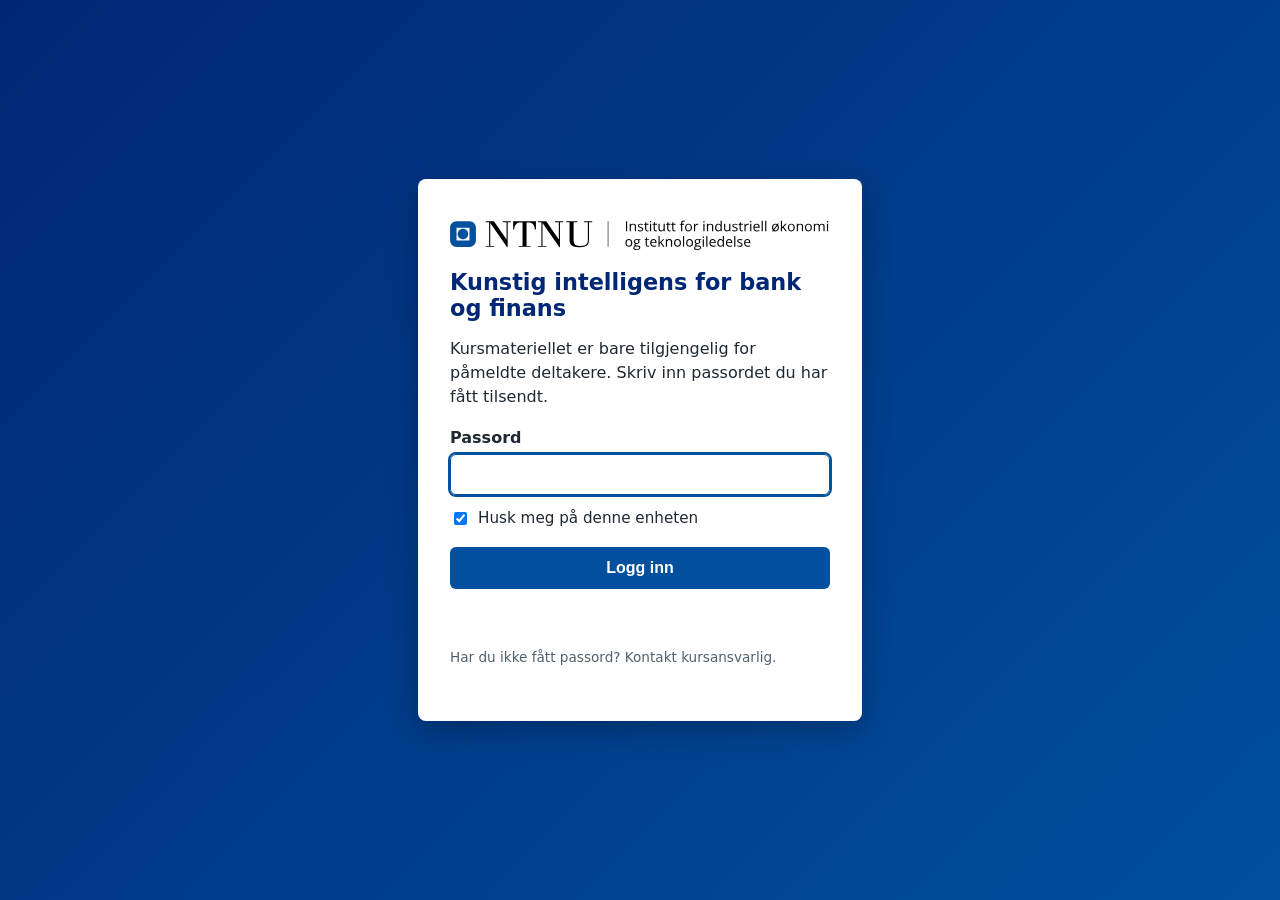
==== commit 34fc99f1: "Oppdater nettsiden 2026-10-19 07:05" ====
--- a/index.html
+++ b/index.html
@@ -37,7 +37,7 @@
     <label for="pw">Passord</label>
     <input id="pw" type="password" autocomplete="current-password" required autofocus>
     <div class="remember">
-      <input id="remember" type="checkbox">
+      <input id="remember" type="checkbox" checked>
       <label for="remember" style="margin:0;font-weight:400">Husk meg på denne enheten</label>
     </div>
     <button id="submit" type="submit">Logg inn</button>
@@ -47,7 +47,7 @@
 </main>
 <script>
 (function () {
-  const payload = {"salt": "dMHNA59BmJQ/880p2xZZZQ==", "iv": "I8GqXWLlJWCFcLrN", "data": "TeHtDuDw/d0hAgyCPV6hvQNTbeKdcU8p0rQ3sXhpj9plLRgk1kFD3QhbQjIy6c5MqPXbUXfuofJU7T5VtLNjISp0JjyqLBsR9TrAQU70NnoLUww2v5yz5+EPokm+dyKT4/Y3SrxApgic2iQaKfZfKlnXXqlpQb26Ok6sa1ZvGgZeBFvrpDAB/2Qmgdq3+V22tqfQtFO63rV1Ec2h/t114cpp2MPqZXq0/TGIoMADZmYuzfPmGBv+6ZLMFd8hdUz6APXMwt1S7p9DMyQ9FxuToc+ioa9GzmMi0RS6RrlktqU3VRtEgs/R8IZ5q9ryI632bCciaYNgQ4alvKyXScu28j7czB/Uz0vtrdI7zrEuk6t2HH4zrsxx70FD8tJYcms1IjqvDHNqg0GYj4ult7mw0+BuY3jwJUD0qx3Q1ug2YqLk73GQz++CNxewXPoybCKqDR5Ohpz8I+7RqUaLJjrdgoWu/Yc+pexFl4wp/aXfa2JVBqaMmg+C/PLLZ1aHrIvdkTb9rWApzvKA9aXgMsdXwu07D+rJUhlfWeZRmyUIZHVVLgW2zyMVLQowfr0X0S9TkA4LdHU2pe9Zm8B0ayJ4bjsiD+4iJL6FQpiQoDfJ5MUcHZiw2GceBWwxiBSA5fX4hn/5y+04Roa+Ia9rzr8Zv5PqCpz9mrfvgdSnzUj4ssN/BTjeoYyaKPeIR/fA757GQcUKJdyU0TkMUShpE2rgzXVhQhveYbwmulhkTdvGkoiGPre77qBv2UZ2/EKlU5/3Vx55nrYD4yRDcWdQXybCyE/OSTH5RV7mm4/CgJljnoH9RoRs2hNO0NuVPF0O9Ai2Jd++vvt0HLacRYKacgCPFENyDu3RAbYNMiCBtTDvHtH3rx9xHwP32T3KTB+8tRVnhCBgTB/drc6ofkXXJV9s9OblQGwAkXOSKmPZLmH7Ih2eYHpRdjGiSmKGnEz/lHMRWSy7XBsbUPCl3zRrlhBKX//Zimp50L9/YyfxpsBAPVJTKdJQnUDpaxlxW5WSjX1pSbMKhne94r4keFXh7DDIhO4XYLvIhZjUNdhbMujJr8BITVy9evx9FcMGSNH8jQliHZlLzOstFkBXXemHt1SpaB/woaEe8XPyuwV/kJ/iTM+biykI7MBNEHzbyGJBVV3+NxudskerLhHi4gHNXDIqOgkebIvPQ9bN8Bc0AYd/fToPgh88VVCH0hPnKgOrR9D5NO640g3H6eVF7F3ZkAwqy3SPXCOicgJvbFUjTXu4S4DPruyCQrljeWZ/xaBCVDzrtfFVDZX5yPC/U1dhSzWKNFvNthJ1kSwD6/sDN+TcxTkeq6OJO6fMMUtEIeb+ew4l6Y03KEzWHapXG1I2T5Td40zZ2LyZQmeUf+on8I8Tg+ym1Etwo+DSy8afuCmhYN6/mQ3uOu7DZczwSz5NPWE0/Uz8agATh8INiv9Hzdp90ESQzjbabTPqYBrCnX/cYiAI44LLgQLIde/AlIjTcurtxviYH8H2tgLjKQ5+prB46U/9dzr9z3kPVboHIs9uuGJeZVzFqD2gHWQg9QW2WOA0qYI7GyMLfShPyuJTLTViXNL1SdR88e/SBAAOrZlLDLQroZW334dzHk07wLLMPsyhm4BeGobBEX1WEq+q6spypeDEJzlxLAY2MxghkM2V1mQdgUZi9UhPxIthwp16BU2TWEASb348Yn8TXOmRta+7j94mRabEBy39zz6pWtm7vhwtNRpLHQYY0CNDYbsc7h4OQaKoVYub/4026Mv0js/OxZ0KunnKcWHgSDMjP870bumxWs4g/C9s4slG6HRSLMh3C32hAdCxmVnM81Rv/+EKJhybhyC+F3lH7pJwTjnRPH2m69C0xb/bU1qzEDtgQNWvB0vb3JsCgjsJUlJQts7CwNDjG4W/giqCX6yuCnpHBWPfVCp1va+PAltHZ6r5GXZzjsz4puU23zlQa311J61F2t4yETqMqJXn38Sg70iMKdba9DTIEpJnjQIpxLVSq8eGtdIJoRfLNUok/kfqK5b+7zh+hEyRojpdahEwxAJWHZzZvcnB3u+LDAu9P4nkldJIh/q7LnAZtHz9Imu6bvaCWSWyuX53XLYCijLlNn2IFp1Hrx7zwKRxm/UeQ2fiCBZysJhC8an0M6+bRpNCis6M9hKa07pCk1J2SRyrRr9XNPbyOmRRNEpy3g90ifvNUHWiOIz/u1RorhozN2vedYHDOo0TvpCtI9ziqAHGcF5zl+bCHB/vmM+RmNkBE5rZ6euNQPAXtiPxUscxXdskGBgMBdz3Mp8KDMdM6TZR53FCQ7RBMkGz+3pkHncZAjvbWhyrOA+fFmrDwwV6eBja6n2NBwyOX/zzIoQJqaf+vnptxPE38yH9UNOlINhFBmDJEwsHiIpS5oQDXxX8HPnMhiEF2gTyNC9eHXWLFcVgFCgEtyFpnRgcJmFHap87aoL36rKxtObuUGJ2/JzttR/0S/XeHEn+MPjqjWWtlpKPDzDh2OL1BWnfldMNIJSynsOUiahHMxcCuHIJjDNnT558YGsTrzoO9brjSGAZWjvck7lXGJ4RpUW0/LqID9nl4SI6ib+kl74C4/9cvKpfe4Nt8vxyJQN/7abrYykx/lxeiKHBhV82kluGImXYjsZOTQY6qVvBWqCuMd0TUSdz4RM1MOhT6uD0Yo4GXx8u0OFbKHh7CP908lSryRa8TKV1O+ebW2Q7NqDOC9GA2dagXYxOGSxVOydlr9mMiNIF3DjZgb6EvbNOk3uIJYxuFlEEXUG+Rzbaj1pSbzfNEsRV4if+gqyB3dQogzPbPQYrtDZi/RqMRM5LPH6torTKVcNDJnGzFdeVLBd8WEM7Y7QlmAA9kIarADiEmWizm/MwMfjJKMxbl0RaAVUq64Ie/85V2Slf84Kttu21P/[base64]/7Q98/[base64]/3GQbyZmS+56DY5HWsLzn3n6Ty8r13GZEfZDZIv6D+d0+++sLXt1Cb2OFKfhFI04IrzsVVj8QxFCNtu7KVc2ET7tFhRAA2xQhl1BjZ1It4SPk2I6KgC7XOw+B/GvhnnUTo1UrJuZMxM8JOYcWWmu1RHR/FOZ1v5jEfm45oW4DNP/S2Tg4TrWxV6tV2hn8Rb1k6Xm9DiCno2inr4l9Ev2HF+97SGf5Kuzzi5fn6FC1Qi+/JWD/ZP26pMpwPThGOKzo/qtUldscRswrL7+mlY2HqTdfciXOgx7oifb1naN+0fvZNjUC5V8p+EdJ6YfZKSVJ+4pwcnUXHB36K8Ol0bu2xTA2oLaAKZdEFtUBe/lYIOx1BYN56/iEmeDhw391MKecHTVEhZpyLbVxY2KSNorTBoLsu2EFJo0QbqnBTaIPzAj3Yeu/IHEznjNON9mEjaf40VBY2Ksx95wgKOIMAt9MsUwkhX0A2PpTu2U3Ph+ivR0Wt6g83C4DtvyThz6/[base64]/rKQHRnwA71QshAPl0cpGFFjs2CsTkg7GoCCY3n55SfQ+LJEhpbPD3jNAGqeU6hRvLyaS1HTOk7dLPWI+N055FBZaVN15oUX8OXHbuIj6zndYYe0pV2dOS5STV7eFJUbcGzcRmPTwTgyqXbD6vwXBd/C2anLqEEVDhxz5pWNV0owDSRx4pNshW++cSc3Im+rhy1EaEBzTfO1ESHw9aWEU86Id+oVfzaR901Id5B+qrqKtbdHr2eSVUEkgfQVhrEQjB1+5mg6ErlAXe3asLs1Vv27ZV9iHqHSzQfiDxB+a3K6JbmrMgAIE/1SqQTQ7GfbG4+rzD1gup2ppiQqpKvXnIBmx0/andGsN3N3bpvA4zgD9VsQf5sddKnZ5rUZ3cDeOGufvCHbfcdpRiIltvmg7Z+EuFv9Hj11CCah1ax8MrC2J8nyrHqU5MuDd0ecrY4FAj9FF7T0l6jQIuRVvO6Ur9UHtLnTaYLgNGXqP4UP3OG+889K78sPG+OKKe4KYz4zCdhZDpynOf6/dUK4OnnAbTX2shFj1uWz7gfK+QQ4nrnUQhwKP7trNfRsKQtYxULOe8+EEapWe9X3jAg+O8BGWTk25QWDfj4JeiGEKFW646wBmo2HO8mUVQ3zJFxphXZ4F7jTBgwpVW3guC0XKCPC0z8X9InGtqYQ7OSFeo6Fp21ZcmXC3Rb85HjgNHBQMa/BIIOtKpa5/dynsmBN0qhChf0BfOTd6itGVJ6ZZjH7khNXXSMLogmo2cJAgnsYmEmYRNTVx8uM/jiapGAH+LBdMiZJe356oim3oY45xLGzbNB+Y8kk5W/pb3n9JzDYtYWDVscT8SeKXPTEdfGQ/g/G+natTG3zWw7itpFwG5iJpHvIkq6Cex/8BKiBwOxOWU1ivoIeKQ7HA4mBztuxbQe4rryB8N1Gw4SboHt26KBs4Ul5zIUtHuCbN+4UmkE2TlWxjX8NLYomhAesg4QLwW6a9DLKzTNQzyhRIDUMesEgtMXALlgol5wcUnKQ9vLsRfRqEVG8HrvJRC/9Jfl481uk/ESg/H7/ORAOoIvkGg2Zm0SEPQcKXWsWiNU8rF9MtMycJs9LVerAtRmS7rOP87SQbUrss+m9cxNFwEB6qRlYmKdg3SNxsrqXZuHE+aBX8A22o+RpVmMe7jHINgEvJ0xK12Vui5Gu67ObfSCMyudCiFAzlaGVI2BSo2q6SQb2AlI/hC7YqTsUbleLbJwL06pKLYRxEqw3aEyiGgSVhUVdNXGeVPne8dQ6Pv9N/z9F3nNCbIqMRRqh7ZRVlX9tDeVNmQEHtIrMjnMY66G59FazUdzlE5cqC6e5yZeO0qC+lxRiUnfD1GyCVoEtmUDroeI5V9Jd8R5BvAK+VZeZohthxsaRAzQ/Nb75ej7BJ+fXy8hNyGSutPF4Ze7wPduExCBfgzEcltGhpHc9JAxiSUaSX/YrczIewDKFKeFSmxb/f3Wrp+fuJYgNKIL3CifSOdOInAfUhVn7PysKLYPsMoTwKe36EGnIKcDEtHFKWelBCMhp3Ow4+a/ONtFV7lH4UHAA0sub5uHZxglS3tiklhV3CyhV6r1DHMmXcqMGefhvfT95Wr2adYxgP/gkt082hGAqMsyVLcklZJ3kqxo9VtuAVQjZ9XcUyHgj+gWYPiPGXHnjrdFdK1Y8z8TJX4sAEr6LItPo7ne0eqNwCrjcOVoKVLoO8JDLz3eYfpTzw/J7dQefpzGhnm5ZhO1auoFG4AJ9BTJNoHHANVM35/v31ic3qpJaxRdU8YMjyHkfBMPTvh1hDB43qkyNaALf4WwfGCG/w6sVI/jjAozYzp+0v/80E2R5kO8tHAXMrPWYwnUSyPH8a1TpheF2yHP1F7aozMkNP+OGH0rpcLqR+QeBImU8EIujseE47oTjmwOFfjoEyYzRWUe+AiSScUE7OwlrkxEs19NwxPqJdWzKoP17g5muI31vJHhdrCDGGjpdsLbmxcxSPhUoUUv+WlGXwHG+bsi5vgBQXKeYnGuj6OR/gsyjMoEFQpu9omZLhwBuugEuiUU/c3v+caadLw1iUEcYznNiw/S6AIlJe/fYr8p/8S+eoA0cMDy8PQrrme7DSVb8UgTlcOdA9OEvis4epX6gnC+DHVMdQRzfGTiADW2CY3kN1UJ/zrKWvi4KE4/JvDvERIAUCQSWz7+lAjFL9sGPS/NrK9f17Q73bquyjKYdLbWmrKC3EzP/aVlLc0GgnzkWhwIQ+7vgao6SLEgdrRNCGLQdwwpMZSo6sQGKZFSH2JhOJt5QEF5KcWWUulThwF7EgLhE1dIQc7KECk5jrCkKlFFeBm3dkXHMfrt3b6G1O9OnUtFCuQT5f7RElunJ4Solt0ExZJQ4xr8CGdpHyXTnlXZP3CqqHwzcbxYc9LOXKt/MrRjt5fErk83H3YXETSsSs0PYpwufhCvROGI9dKNoA/DxJwR81TtmwtFokAF9kh+IQ+xijD9cZgoZ2qZoF0zRrtqnsP4a4HPsJnFLAOEB6qkrpv9duS+6S8p+PygpTfZawM4Ds22nbXporECtbiconsG3y0NeTUqDLv+cAAonoBnl8Eu54LeryMjTYr7Aruj1inP8rbpl3VBDP4iBR7ZbYJxxWR4s/r+EiE4COdbV9rmi7urmlXP0v6WeFv+xlLzrhpHyD475dg1X/jxJjRzdBQs1jFMbbI0KYUP7UNnn/tyXpptVz6ZdBYPoXkqz5BaLaIpSrRFHeo6MMtdXls3W8kKFixqVKaDlO/+UymBC3NMiRhHX91MziQhmIpEhI6mns93lNi4J9O/uk46pFPUZhUVezKWLYhiO6t659reQ8/ovZ3NPCWJJSN3/NsN6ounG/PsZsi9P3Cxb25An0Q1vVLdmM5XknpMG+M3rlGgTavoN56ljb936clFlQEC+2EWJaylgbHOAr00hm/PKMdJq7o0XPv4tTZ574VVb7ZcQBe3+sxTOzId05ORcoLP9l8cKmGA7oPAaPuUM2GvncOGUqUs5eRhfW7TRZruyz++yCaFdhjEx0IDAYIbpV/s46VthaHIwzpDx9hnsEIifYKdN0957EJhENK8Kyb9Ujd6xpfj5q2xEhQCJ3sLe0s2se5GTo7w4n9KnGaK9rQwwL0MWKoesHoGzx9ObmiuIcg1YV/NKTVjua5qRKionEhbjOU+xb8WvLBjppZ0ZCr79ANsqgLIomHRmPnwhKsi1SL0sdnlM3wL215g9uep08MEPz/1RVsJAT9/v9wBlI3oy66FkK+Na1sFsuVbs5V74x9cXyn9V8SIt1496YGpRs2NtgQhhtC+i4odfyytFTuJwxke7gLnLhVlYmA7wydmMdlMYa3PwPllSkiekfy1R9aGDhETfL/Oc5GLzpubA6/L5HvvVg5DaC9Ykp+Mp2wBnxwFSFX0rPst2KUNrh68ZRXeUq0FnfckrDJ/fxJKaS8/6j0TpuuP8P7KB2nJRrVERiq3EHjU0f0UbQEXOuAx6XwrVcemsyff4+cfQAoAaOloCk8JGw1L/GNPsl6fljoaT0gVRVKsNKf8U2uP+wBosXMHJ5yJ/ZMn78AGIxLk87G1W52hLpNjKJSxStLKW02GivQj2WdxDLGvPk+9f73f1aHcNipjhnpa2o1VEsy+cpj2bI8wCgxrUUcnu29BN6Rj6sJdRtjadQazGPufE6oA/RHjktrgSkiPY/vsN70sXgqKTkdC8EHEKvSnluQobtLEfkK81sXGod5TZKK8FzwN7nREe3SJ/UDH1EqKEFvZyV6zj+1/Y/V3ue/n8UKus6Fm5WZDMQ0RJMfoSBy8y4kBhA+lP2Ev0ZrOzlDFu0em/AlYIInajy109YtqZ3Xv+AlhBReA/4JnB5s21q0KnronWadXU41qCJGsDkJcKeCey7i7j1d8IHnpRb/Jrmj56ZD6U90yHGWSD/NAXGH+jEa0DWVMenaoT2sSjr92YVx/wRuTO3KXz9d/hZBR4k4JNPNVzhIB9Ok5b4oJrYLPvHvbW0/Wa3PgVxfNXK2AnNWskUG5oaNaGzzUZGMun8pfmbxw3aYycliS+sp7Lzk4rrC9J1NKEbt5GLx16AjStZzPJOVS0/uwZ48tbuefMTj4RJmos616fdVfXv0Rnc8cZJPLPtzTqCGQr5hiSa8fddrxBf3ifV0/4ckZs1/TOLXcnA3V6qNT9EUfrd9q2p96K0wsVGjLj4lK3D3Wr+RQxXpuvNLOBcjNnXE1EtWOPENA4yDlz2dVMLDCtwPbWqFnzADyMGbgOBjaLlBcVg3KO0X/uq0dgiSaoOzbBM80BkJLzRpw5NIkf3W3yo886E89uwfxM0o9Bf3NZiudZvHvv1BjU67Sg2cAUuihhbjdOMoAGm9LBxGD2bvJOwI0hCTj90I5ZinfgOK3BvENMouV/KKLrs52E1DUIL50VYMHy6Uubvcv8Cl8gaIPvkx5v60rKHrtyH/Zuas4VsUmtW7DMKTz2VoePUn+MJ+1yVR1+gYAn5JYsXu3IUqzFr4Pq9SDQWVJjfI6c17ZQShed+wv5ffIdAb+tLal5ejEk97OtaCOl7RxVF6q7Z35FEXenIsntApN0cQGeVFFMJFSMN+NasDhzCCbym1R+kTmNvCgY3k7PEwx1/AlOoRyAZxeEgWwJOHPSZpDqG/WyFiVv+StMdhwyoI/XcnmFCSLoAxz6cr9fmZhbGiFp8iM5AjheYQ14+g74jYC0NRVO/SXPEGl/788ucHgl04LUyDGjrNjsMzszzM5U1g+d2B2EGGtbVWGef3/X8OWLOGBBQo9CohiaV6g/aRAegP8V8zGcW8rCdaf4Un1iGujf72KDDP1q/VM4dv3nbU/kVI+pVmn0G0ewWRM3fF6M0gY6LqTXWZ7t45edMY9R7Gx71H1uCXbef1wNAPfSogvpttHGluRwiWM8n635v8bDo3hfLkZT5A9HexSk4bG2gZmww91KfbUOtozanI8QOtpW+sU47RgtpP+WjizsKc1kO5S+2CK/vo6PdvtC2UHXg4hO9/VBDBhp0LX3VoE2G3BKPoexwJyDc4T1u4xb+JEf8+tvCBqxtqosJ5AGv80Dkeedi1/YEu9+90nRj5tp/b/UhCuocUPKe5R+sjfzGQjyLzgUlNr/EmSWKAnRIXvHe2Qh+GObTdXUy/oI6c+WP52SRMpsrCnlcRW+IdFbIazRx69AJCmXChRuqx9oNXtn8L8HN21Vp03xPA3CmsUYpEivbws9kaM+rFgmjByqZuG04K239EQPtLJcwbB6Q5BXzZYUwoDGJci5ree947S9k5oQDXv0faXRSc6m+8LDIOFIo3BahWGNwjiu69euj0Dy0S/hW+NVUayyaL4V52hrypqW6cnhT4hha0BNBFhQ9Pa8FfQpRAPJCsv1EWnFFxeyqNHJfqFvPJGRSN4sgm4y2y3aFJ8twiuOgGiZ1tM92sylcZsxQ3MxlyNeofdzlrDa1r0rexzSO4iLew4hmVGBxLaSElRsYciJU4WrCrBLwHmNl55ZxvN/dqTfivlHBfak5Y97BhD+SbIwtYiATbAMhGCXg7EEWdG2MqeNWhdwViydaAQ8PH/EQiAcM/3hweXenk8YUiK5t+uqo75+Gq5oEM54aklGQfW6p0UFWdhomXROIQdT+wUw125VdPzrQQ41sIMtm3qs/Ci4RS3yDAEhuBPKG5DL0B8VSlfdN0KfqOIxNdgOjE1k8sGG3azmQWOX0vGubW9s0h4ujaGHuFZWopwjA5CJle+qnQALk1CJ6yRyM+aXk/wVc/XCVx47gxh6RAfoz9zzFvjeS03MXnOnCwPzEHY8LAua7tdpCWecoVUp6ErJyJZotHGYo14fzvZriDekLU5P1FtRj9696DSw0zxu/gMSW7CNL/BSA8Tbq6QmvcLE+KrhXKtxagBpAT/7OVMzBweEd8XA6dYPaJssKLSEgLuBhp3BUYGuuFEtVDINFgTQ9ag6tt/B+fKWUnHfhTM7SjK2XBNF9ZOCz+AB6TPBWn0gF3DFcUli9omYkiSdY3EF/za/RSrceMWI0vA2HylCB+NyY8zamlBQei8SF2PvsFmPBZMpcqbaGW43g3bg21VVfIF4CyBFFdK22ejGAV4nbw9EHuDBrF/WH+TLwOVVFyHTDjCLn0nXA7vE0kN+4IM4Qe39IX5nwWs+nGjQS1c5TRfdFcC0W507hcCosHBI5hEMUsQlaIwiPerH3MP/aXcwvL115Li/s3K4jHBmL7L6pRGb/WJvWKDiFPa4LwlP5emyOkn80LY5inkPyBaEoDBDvhPqDBz/5q93cdxy1G7XqCb8E82DDZF8cXkSxVuylWkynCVi99/JZnVo317kndKxIWY2YYydpTwESA6ewqN+3hdwVnZp80eYdR1US2xIY0dK4FWa7o05HPZf9BnFT6jkzYLxOiUcLFrF03VPkuEHrwqJ29RmL/fjuWcLN37BUNIlUdhyk3ZeWgf2UQ5y/nshYphcELI6aMVfn62fsGx70nv+z5lGLRj6yD+vx8Igk3jY+0wA6sDKRtld/1Ugvsk0UG/eT1qXqynhFI+D6V76INGgjYTYrua0aQgy/Lamd1osKvj2T0avLoc0mVuUS0NI7L/1ihzYoCct6fJD5QU046C9ri8SG7a81JpULhDbP9lyCSkQGXD2aeK74gJNhAAoYmTT7TRu8NSk4Jl9mJDtyyljMYaAzGsVGxIJgqW/YPnSAJ1yR0BZ00VDoQsvlZ3OSBA/DGaNqLBLRwPHlV7BG4iDzlY8JmBeCTgsoKQSXs+L5rdpyK4nLLz7FVtjFrTNqjA/2uRqD/P2uUn7MxPxi6RGph2Po5X/KFZvqWL673LKqnCtQbtkC08pQPkZ8boUboPfmSlqW7Jejqzi3JfKLtcu6NyFDtRDy1lv/gg8448JTaqu41oLUE00Ebzz1er2myt5Mq5aLKgV70UflzfpZnucfVCvq+0cdY4g979oopMCkV1o0cacFEhbQhZHvsklbXr0fnqIpy0DCmHPbVe9MUJc6krRfdhC3/F1jSgORV+9K7y2Ba4bqS3Sb1M7W+Pd9ZQWgx/8WMzH2tMj0UM9sw76/sDyD0dYCmjtxNqEUkR1mqvN5Pvb6o/t8IH5uH+oF/8iJif3ZC2NeuZwLABYzRzGI9Aw4dxTxNy4w8+9TxzPU8GxMSidMNuDSQFXqelM0bvaWrA1ZLUt0dXsHZi61W8fct7hgQgTjGft4pcpwGCvV8wE1hb4/VsjiUG1xKV6dCWo1mN4K/Wi9xMtObpks54/vVqViW/z93LZGDJt1VCPLLy/NsaZrgjA3iz+yR2z1wUTM5Eu5M0gbV8Gr2JGL99Ih2zyTP23mIsKaDstAnFN3nKfSRsoCuux8YPE5MKDH5g/vUNS51rh39UkD9uc/89XxJyGN3QUuc7pEXJ9YSHjuApUwM9FWmNahNk7BFsySvwkz+qmBUMmVGZ+h2XnSjOqi2t/c82AFqBbxrOWSmH+EY3lsLdJOuODHPSXjQEbkovMGYLp3g7YzJmFNpLWBhUy5Z08bdqOsvy/+5oM2DtKCbRcb/xI7wfsPQXiO7pEtCDuMsoGnjtIgAXaRjoVMXz9N1cSDgerwK1Yp5hBanR7vw5G7jN+LAyql3tYRdPJj/QdXLFjPIsqcJBVlG86Y1Q/OtGjaznhV9+6rvYFHAFX7hfva6DhfwJ6yOyAtsdV7YMGOjCPqnxpgQAYrY4a2cueuF9LDdZ7jysZuAvWNQKDVByQ/B9GsDasD3M5dngTyvMSb0c5rYN13rBpxtjaOMJxia6CniYrE8tSZgwEYdrB93gLf5yKiEk69QDskvpT2iatFK34ZKh+mU5hIS7OTjkB/OH55wV6+sw95uSq8BofAgFS5PyUwry1/0MRjmxNgWdLEogI7Ed9/xMj7mB9CIGRrMDDuDzeR24MBksYti/UU64WiSSYbiGuQ9PU03VJPgYrQC9XDZxoYiLAcR4QVLA75qY5xJJ4gOutEwyx6Ugg0OdgFY3Qy3NEeB4pRHBB3FmnrS2Xm9+1SRe/VG1+KoOgZMC3tPxHwsDvPQaFp27T7xMoO4dhCyxmzxmaUNjf52hisJLFzQY11QLseVoGWUmtncWz31DHZ9bdhmuYTkK3vJJAr3KaQzlajP5vqLc2Z2JEIdPuHJlYFatt/YYfbVGjEtqMmiqk1MxQBBoT+jUvlAAJ15/pkf3Hqm+ZDvbM3/30bhVtBBsToJZJnRc7bD7NX5ng8ACAgvnVyTcnkuGyipstM423Fcvkdxd3LveDDs0BzNb60gShtjAGjzsxxDbVI/Jqn6FME+UTQh6GamU5iVZ13iWtzRhJ7frC4ctoBzf/Au+IE2QcN6Ssggaigf0Yt1YoBbr9m5TCSysDEZ+/VVzdXQEjH0nSrJg3hrHhnWx0XZApWWOyBxkwht1OkOCZfj6Gkgwh/WYewVggBAhbxzyKsMsG3+9wQp8teamc4Ck4SV9QuMaSIbDOhIQzqRGhOpC+eBHqXsRWw0SsBvqpJg/Nmvv/tjSmd1vSueg8kVqB+ir8TSXlE0z988G6d/T2S1SWIuKr8qhYwPcctOns9nIb5Zq4Ke7B2jxdFlDAKuGvedF3QvBuK39xIqz85FiHJhxuEe/TwSCY/54FOI7L2x7uhJSAYqwUDbFuHOsP4jxZ7wLuPTBBPI1JEAQfnNp/7/EKMt1aXaM40sFLOqptyPvlRdcxyxBRV91rA9yZFwjUvg65umho80L8IdFK0bABaN19wSmRy0hvnYqbn0LUOSy6G+7wccsrUKehlbXYkD9Mk/pwKhewZhcA4h2uPApOyfXdzAtEjIBz7zbxNuNrqSYY5DIQ103f0YYP07SLuW9Chjz02d5aevNZuJymlDKfl4U5qHCd8FA1vGLIuO2IezFDA+j5o30CKBnj+HOUbVWLB/RDdm/CkfGXiEUYhjyg6spKU2aaBpXs4yx1B8MArDYYuhE9POh3fn1oiBHZZVERQELvs7lSyUeW1QeMmOY+I2Wp7shjAMIq6vTzVi4UkeP50GEdu9hL3V/fh+XHty4bs+am1i2ZKVI0nr6O36Ofmhe+QUVpN8wmi8YnvTBxMvzPEgzXl6GKTUe4hVVtjo8WnRSBfKKNL4Ae53O8LKp0VmqoYv2gEHLT1fVGx1mxxy2wNA/HQVlKvKT0p+GiMf5YFDZ90KqRqcf8EafMOPV2VifebQd4o4RPQarLfQ9A5iHXEvJ9op9XKtJbzD6xY1PwTRTN0Bp7f160qpmBSCSCDXnsabLhbvTeIyAtVw7QtUkZbVtWLusJcXnXvFlqOYMOQ7jse/mYuHHJkXNyiqDfrR1YdFOX7ruNoUWVjQ9qHsSnNExNgcAViIWB7qokO49xDTwTv5rrvfbI0qeMQr7cMQ0a053cqoCh4mEbbVEYZ769Qat3LfMX0ZqwnhiZ8yp3UoaHlBpmkyZ1lOCwaI8llB+9E4PxxRHZk9sPJrXmnRN7jDyXMGexEo+0OfBYO8sXjTCJ/fO7upB/iQiV3+hmwrztmHqhFxZjJy1ggYpMgIM8ibuHkiypaK6GsBApy6sctCYQ1D69f0CKHP+TU1Wy3NvOrk9Rbyac6sgGYUxwrBJp0H7c6u4NJ3J4I7hg4N4hJhD2JiTP6inaVt4CU56lSNagE1ujRvfMQzwpj+kNVZRz76SXHwbgXYGOObGAWEQ/LHguggHldlWFCb1ij2pAT0G3bJ7gdWBDnePPmVtsoX5NW9MwGXrG+FJkMV2viAbFSTiQLdESXGSJW1XOY4xnEOlQyB4HE/njOv2KYnewvEjl0s8z6L1seOSMAPwC8xyaXyHJfr7rhlavnu4vhOozja5vIKxEVVSrWMY6dUzPj/Uv6rSTH9vZwFVQginpDzmaKXwXDzbzlultAGphBVDqVfcAY85dw+lV0lN88fZ+7BTSCX6QKy3VecYiwkEyyYYm28m//EDkp0cfGbX4pH0lW+nNQWHlvMXGmmYqi8LWJBR1auedFDuteE8zmsnqRqB9RN4iJaK2JT9O27QDgzZSI2JmkCpgdpSurBGjwB0epLI33P99UgIZuSWiytm3MOK0oHHtYocNNT9YptCQLKsM6EwSqnkiNMHvIxBL3C7hGrDt70/gI23kJW5p666Ikx5nKxWNIgnY0LFDbVuJBPkutEBzLoQE+/6UAANHOU1yY+indcEaWJOOufZbw1RjBho6gEMv7HUE3nT3OyrbwX5Xs+C4f+facYOIaDgWTEShqTUT/6Z1QCVlFCnuqfOaCmbWa/qaSVA81EFu04zmESBcPWDSaQgXhp+Z5ZWdPFGEa8XDA9ndyFF9gsM8Afh+kq6MhgKSFnC3OUCZE1bbT+GDWuuIdDHa6hsEab9Yq3O1Uyje24/DOY2MkL9NZvD7aSvPykbJ1nvTNwNi4F1ifBfKthL8xKVF8zk5VBLbgqp0xiV84bqJUU3+xVpU/DqIHvhFRF3Oow55f5/[base64]/SAhLDeWjO1n8YspVZoncQpzATflZ6UpPvPo1aFStXhnoC9qZmplrt6RQWEKgFEE5R1b5n75qJns5FYTXufqO/[base64]/4FTi41v803OFszI/KfvTifvsxZvlBEfk9pWdi5t98Mf5Uw7g/Y0eEfI/hfhSo/ZlgcInk0gtmDiGYW915vZgOZefPS+oVd3DgalQoCobVDDdefQ8181ru3G5Mhudwm0H/TDutBDJnQ8Vq8wmPwCfGcq1DslTCV4Gqo3Bt5jcXAt8oKmtHmTdLgfiAm0vwKEGgencyNSa8LApM3lee2rdOo9lf4/PTastsHDGNzgGc9EDizrYUy6m7/P0mGYUzHgtWjXbDTFBdJarFdNRQ96slfML4weECOXG5PUdN4p+N50iVSnk89DQRJe9wsGYWemymzWsFzeFLtAoFhvxTRDgAELOqw41AirvopSVq7nYj++DTx+ftBX0ISRG7xCwLnKq5fUlAr5b/sORpuIKaGLAwu0ELe8LRHTIaFn/i9DMcHzAhVUphLJctTbFUOK88B7HP1c6OH/b+CLhpbvBR+w+Wlw7EngqQAt0Bu457tm/6hgFVykVuHgRoM0oI9T6sXCnHU07jgpV1WctmWSfSRjFCB3GhRdx1THiS22HNNLBxyPmxhtG/qRFfUCs3bqjwi+1D5nddHob6Fu/L9I231hVjWnDocl18E9kila4Pu++MbPfer6KD3BfQGi5/sX+5/twfUR1kwR+vL03ht6Sz5U13tsA9bin1+LtTnDz5IY+QX7DKEq74VB3eVNRzua4Mu6uRoY2z3mvQAiJiQoqkjVud1/LG3ovyUiNsyw61ZniZGvoqesNqXAgylTOBmzg5sZOS++utifwhmDDBQpF/b19X59CCtGAHCjY/2Q7o3qMzvcXQack2FsMRMjpUvvGJFDxW/BAw+TzoJm1UlgPt3/ANlRbCDqZIpuYQRAAsBY26JUdU/gAteUT4Z+P/zxsgpswAW1fkt4gZT97w7Fp/PbMip2I1y38BKB4Sht301aUk+u5IUwR+sRl9Bu0dXNL30UWQiLOmq5yCXgvZ5XGAQb7l30bOqtQhDctZiUpj/9hKkLAqVxnZqatB6s0sJlfMZ1+rIuL+cSMkdNm/bh5gEntwqWQ8He1iPyNkE1bsUKWwsCxJC298ia7nbIoOy053Wcm6/i4y9VUzkJodHt4KcXctoC0MKD2yPHd1as+Z3EPG4QTAEHIY9S1YWJtvQ0xa6cX3Tf07f1DnYgh4kMAKj3wkicXyXlYsNLCn25eK7X/6HPZx5/iklnt71jrnvqDaSlxX6OOqcdJWx9wOglqmUO+lPmZNjf6kmBLlCu2JTp0+8tv+VQeEFZ5+kpdMy5xeBL7EsxxMmY1SlsxkTMYMF+MnnYF3G4ky5faHseNHLggajDCTUU5vsSlYtcEkWq/wwz+fKYB78YWMm2HlG9Uk88xIoRDzm3yODMR5nihp1kP3U9F15AhJ9HmpdnQFRKIX6jPyflkEh+6BeZJLF0pIzSRV2Y10VWfahYuAv+y4v8ngOMGuROL3hSzgS4kKJxogcrqpQ5+8BvDai/0oPSfv4JjMiAxnssKVa7wYPSA6GZXm5gLpmaZGAKpZnJ2Ynqi3E9X9d07FlnWy8zGFf8L23ncqXVQc3oCXhKxvoQMAY/QtkxKxxIbJUY7heNmHPMDaIN6q5StLq+ZvNy5SUaSfh3Cr/beK/AJrO1TO0Ruwu6Si4L9sB72Lj8PUImWUXYnoBb8Rx/THm8iGOBox8QPYEUtlER87H3bQfr/TSj8gyFSlgdfRMt9qcue1i1h+WuWEku6goUITZmtGauMt1SwGhfSNTKMhp2rWTz3URbEN+r7+jhcC059ZxavgCL4PgECEQ8XDOkY4jsDkEIv39NRJAnwd3dT7jUrZgpl0zYMoj/bZjZUggIgqAI6aGE3LmGb9MAX5doONyZ8ckF6HWoCr2E8DpfO9BENOkr8/dQYX1KOXzpYnjMwu0XsZIYxUpgNbLwtQpOL9fO0jhpGk+rYKDL/7hArRY/B53NIMjIHfzRC8j8CKuAm1sgCSIjSHv3wIlFD9vT8pgzxjP93Q9e098w2JThOKqkLCkiPJxxVdB1Ind4uuIIzilvpQKxzhK13iXiBaM1z9CUqYJNlfcwhUXNpMxkpC6rQTPc/EF3iorhG81octM/[base64]/MYFRv8Oz5Pu09aOF+M3OJPfn26MB6tTX3KjMDyTLz4BZlZX/ba95c+Tn89gHdcON+1VSZqcwAYXB8Y9et/syK2ax7PBezmbctCt0SSN9C7BcFM5OHvvtpMmLFGoPinRBVWAjqyO8ZNKE9qIm+qkcN9x7WWDZGosOvujsjVjqJFuX9QyQ/Bt+MQz1ZysKCjTyDP9sIf6V9SwF44Gi2/STlxrQ0oB+PN1GY6TP0tGOgLwSuLNPOZFglyP4A5h4nN4C/2e7GrwKx5DDbt3DPktq5EGt44KvvAUy9o2YQQLIHLjibV1gD0eW9ZiFy+LSFeQVMXc2kbqgwu0zuNwGvycKnj0L/qe9fD6RTbREaZuJm/tJZfqRZmFZP6LGkLkepkrf3mvuYu2eKvB80VWgZU2Xu1xdWkHR6LmudaSFvtCc5ab8qea7UEwyZV0aJ4DXtzUSgZY9qtN9V646LcvLN+LxX70DvFy9I/fu2JmpsbA9rVA77GbdXau2uyD8gej9TdRWpGIukyz+w2NKfKj6NzN+2GbvMLHpkiwvTD5kYq7B2W9aGSTufKRb4GhWRjlpeo6SXN7YiXpT37RApw+B/H9RIa2wPNgra3HvkzUFTYJ/B0PB+T33iIFLKW8HANaaHMbt447WiRtWfPbndIuIpj7xXRgDlAsJN7UQpACz5CXImfAMDMCOQwOIIwvIUttqdTVN0a9g92jNewpP9vP+Ook48pYAauhVZA1Vl5fAwHmNxzY0tvDSzW9rxiPBOoeHzRu7useN4YbbazGZS57qLVy9FitROq0jimeD/mVpPIGQOipYJA4NAWOtoxQvF/DbeHQzaytQC7hbMs4JI5j4F6shZXmcnhKnDeJ2zy4dKfWhmSY0L2JW+b50thiR6ZbPsT2hiq1GBCEj4htlZ35zXSnFMnGfDTWLAP6umICnQI15VsXULIJ9g7mO0o2UOwZus6nba83qO9S58yeew2Dd2CK37hg/YBuM9SWHyRVoL77VO4jcROCwCdSFFAHKuDxec1Em8c0BBpgdFHw6hziZTn2ogthElCC2o/D7oMX7V/c7myp6niamYtFTPJoqhCPlsTn2GG/joKCYG5I93fsMXb5XjfLMiUhEF6JuC0aZv7i7gtNqncfPh3K96Z9ACYFsoFwqzhr/jK0Wj4Bet0IMBQY7HMwqE1TygBrdj54Z0EfzCFaY13uAes+bAbOUlS/m2zOKXFTNAXidc7CLic0hTgJ9iqU5Nk/j5+Dfe9Kz+uQVWHV8uDI2ZxorOI1LAo1ypCX2E7/fuq0Q0rmpb/[base64]/Y4HQGyjjpfWKwOkGZmUto9zuKFMLu4aYNFinZhZny4N9j6P8CFqrx3uFoyYhEKIw8g8AoSLEh/IYGNtdEJnLBxqikjxw8FS2bMbcAnDcxWFKEcXtzxtelDO6A321+TOfwc4dqn82ORP9s5Ar9KLuiFBVa/eLnJoaJ0KNMClxUAo3Nge3/HJwUkSHCr7loZfEGgr/VvjVovJ/EOsTPFkbn5NgtBa7miKgIBO70UA4U79QKEGBcnosjfXivxLhmyhp0Ljy9+Nziz+ETOA16Uyqbid+iAPhokC5/40Fb2LDkaa1YLv952mcqdUuNdZqIfnlCAIc16OE9fC+9w7sAdYB0KKbCOeU4JX5YbN0oQhffAepi0MWNfixYJHht11G0U3zQTZVGu9/tys39AYkcVQOCiiPxt4TWMxDWPcAowz+hfPDjxKtau/19lH/Jn6AebtRIr73aSAiahK4611nb4iLeyYtlsdPrZPWa7nvm2e19hlPtuspwZOTToySSGC+vHtE1hwU7lFYJtD2rUh6cxhqM2R5Di3CwzXOrsyJM1nD2FrotL1lQfHNMgTCH+/TYBaGdVh5oQ97nXln5VGYGlBf6+D1r58J3T8KbN+xj3qGEU6nBPq112l9nQbSFbuf/W0k2f8O3Y/MTl2LXYL7s5txnpx1qfRMQGMN3s0bI92FSjFlE1oQqsXbR37J4QM1EbDiZwlsdL5FZuZeqS4rtsf2ckKxins8TO/q8gW6n/afnb/XwPdi25K+d/aODEVP+zfDsoZ1712qmPu9J1dh4OmnSKCV9E3kkq8V5dkRvvFHEHrdLJzjFKNVo4qM56fzONdG26j0e2SP0GzNgXHp5LU0eRYwdW6rKSs3+ZoCwXY8KNlqRBsB1AzKtneFk3JfAdHBfAhiZ8Ii3W4jxz2+rn0CuwTmULz5JP/Uk0TbcwFV0Y8v5VxBTAeqjIJ/VpzDUXCPHvWqnVVSG7tt0e7eQou/feff30cRufn6FBZK9FYImDtp14EEgSl+WX8JW32l/qCD80Bu05BTdB+Tq9+Jdxf/U9W7gvODAbrrPPh2OodGT1i98nIvRtQ8QcgfJiSua+GixPeDO9fIlahvY2F4cd+LohOzz211/Rjs0FaJ4L34EiQJXTn3hvrQxGLC7ts6WeQRAWLL20f7A//Xfi1+1HVndkdkHxe5gcTj2xE8nRvCTe2e55IEenQgGIJ2YCPIpoz51G/xwdf2fFVaJ2p0IfGjzOmEBntWc9QDVTFJ2vJhbZAZXtLmv8AE75KHXLK0v5aQWH6FRGx/5wXu+A3/gC2Piyw8oUBo0zGaPR+AYe0+SAB+i9X3A6Y/IgEAsk5kLseT04mHLqlitDcc+uPRME5Dj4cJIV2ddWNjMwArGcsgZEcyi+mJYaILk5geIbiVDqAZiunYI4rlhQwi7fJ1w4ZtzDKCrGZIhymADSEPpGJ7tPfA+vGzDleVgBZ4VtVi7N7oVv2iRIDg0YhFPtpf/ntY23WPAnc29ff0deIq3J/yYZIakFd9fnfQqGcrnNHvpYHAHpFyvpYK47PbtqUrSXEUPyrVoClo0AtSFYgbND7EoI9gBNH27eHFSRLI163dLHor5E41/lKf7BD5YKYoiGX7og7siFXT0za/OD+lmndiGNiX2hXJnpb6vZsgeO4R8qP9TOox8oX4wRG5aG53E1n6CO2Z9KS355nEDHxpDEbd2nOmiZJ3gpQ98OEHdPk4AdpkcYA8gGDK3ntOXtE1erHe6oO5Aud9gwMtB8h9qwL35z0zwTCXBKGf8KpqQ544VsFwNfNVF8pB4JjWv1mZX6/mfZj4LTbuxkGFTal77a+pS7THX1ApJmd7QMtp3A0ADgxsr1UCkDbg3H36zoONphPLf95OoOobEiImYM4gghuwKPKM67auASTkS14znPeUL2CJAyNIXIYXwmVeR8gxhb/fzFOn+kGuF/041UZbhOBMsIODtD/2JP7EJ9isfVztJrBnq/htT8eghD2VtbqQJG0vk1WGozI3S6dhh0HecGpGxct4KO1Mz/NK3SZK0ObgrIH7w8Sw5ZR75hsf+1/PfM8+iKcmT4gu7IbtL+OZyv+Z6ODYYzUcwN0+3ZKfiWDm2SYTMo/2HjV/W38kA6jI3U8bWKW/lRSTGsQ4IzyVlrvjCQiKmUTBpg/ddnJaaOKw2h7UeFpk+9CfR+4rq6uQQTn+SKvpSyg//bAYTYG0l9s25wupx7bUK0ySedGH+OVF5yJwiO5sm/9xc3kvebFXNuVQcSCTeZHGuM5nBAO8C3M0MMRV5IOBiI+59/SbRypMQTVYMSyRCP350kxCwCVO0eFGb9ITezOeWNo5WcqUze6GHVYHACP/Ez4W4ATlYEBg0dido8c748M/BkJlq3RWKYmw0n2iOCaQGuGZ8XpkXjJ+JDpJ8yyJCRnsYvObMQvk5eoAOZ7OMeaBRRUKxVmr0196iof8vwyd2SUBwbYrEwZLKeoAUsUoSZMEb/kv7W++kvzxuPFz5Z/fIXXRHP8uoR/bLXDV8x/ho5MVvjsjFPWHlMXznWgi0xVGuoOiRSwie6ZlZIMWcoHDOhhdRNUCLNXTZ5pm81aRflSHEr023seHaBeKvwROs3Bnezf7DRMHAvOs3/AmJhCzIagKJ8bXhwpn+a0wC1NKlJRITM+xWNDWrUS7ercmvT66/fQwD8l9xtF8f3mlC5ntYSJsNrD8JkVoJww7LduSTRfiOXT1pjA8fFLdOp81ZDuplAGRvanCWOlc15nbVE6VGCfd9y/A9zxkUBUoqd81aquVnjHHOPVzf/7/bnZ8SFgDjcbPI7NHJQ3tyw14TpU9WUMkmQsy3zftuMfkCxAab0i0K/WWXrVUTQKFLs4Ht6Zqasze09Osgod1gN6L5uqGUriY4NN+rvhxyQh87qd5L6MRrGGn8riu3uVz+WRTZLXqdvTiWf7SqUE02v0TALQhWfxUbrX5XRGaixDBEmz/agjbIXIThfuxbNIQ9Z/POhFNfyrLBHVhxbYP4fmNU+BRcoGnHWwMvb+VoStEv9Ez6cqhWlA4urSVlG2tb8E2q/eDdOH0sY0HrJsyl4d0LE0nVDmE2Tzc7/Mo+zceRYM8RPvEscm63oX973V69kl01zH1fj+dSRB9RtIRHXrVN3IKuVeNKVtBxEzjJLpwr0i/BjSgTZ1lKnKJVIEsYe6ki9f03szY0+E+orXluIJNkPRQbG/guWo8f9u956fTS42CXwNCfmaAYraFiI6wQ13Cv0qsK0LCcL6YzufnjXDnhzGJm6K0796WdFEHSobxRJZLu8Gna1TBfFu4e2cB74bqpCZbeQl2kKDMml+fjrqrgM0UICgc8QzxAf7c1hKtMtbPiYQBzDv4W0QOBi/tFvyL2GWb/yimqVUHPAK+9ue7doYVc1/WBsYleI8/plGMTrWzKf2EQiYHMx9CNQhzvJIOSvj/6kehjOGA5Q0GM6k7jsW21drzIL5qBcZFLzhOTt5XpC0l7sCTZUUXEK+7pz1vzul2OLR3RT7CC38HFLya/76xIozOAw4T+vuwX4xmDpx0ZutEpssxIzTaNiKQGR2bAvihGfTNn8MqA/BlfiR9LbW5t+pt9c+VU/HIbUb33xZkZ9USQgWBv71U2mCD5zRGy8nW0W6OHyJ7LkbsTCk/hMAfAnkPB3+FDMclcHLyF94CE8zIl9PgOEAJBre277RlXOOy7i5daPuz2hwXcgu1WyHDutZvofCxMlgPfXNrhrqZExb4sTr0Ob8uV7FSvaehx++o4IZGo+Rk/gcTPGNvMq1iyzTkbv99h6JkVCsj2zTV514HfIORkorgPxbdTmZyNXq8l+r4KyAjvogIz3LCenxZXLdcLcNTz0C1AAs+giHdp1SdRCVzB48jXjYsjuj5s6pSBzw4qYD/[base64]/xaTK+oWWtDCkPkL05gbeZdfmPgsy5XluLR3VbINyl1pu4v6xyLM38CDCwB8RPq/DIqEjzuNsHgxZ1vW+D0xxga+7sPmG36WaSwYEJynLG9JczsDHWMXJlzyzUddd9Jby5safMc+QUGQsgGx7Y4QHqgJIWePb5SPL+7ypEAktfXPPFKfR6zJCblMk+1Um3MKpRlBdUeiuzZhlcOeb/akAE0xquaBcHn7ON9LRHUrIM2Rs5Tk965F5MMFGZuQ4l7yL7yUYtDZsT6NTLWk6f8gyVe4sk6AMEaL1T00QJf/VGeuf/6uv5lGIS2XqjM8pVC0UgX+eZONpXFkWyBYawgurbQ9uGRrs/wzqCt0Iy7YOqjH81J1Z74HoQ66Ba7TtwP4bauAlSvi2XWohVGluRIdgs+1WQMB1pOGYVWVZN0jmUlw2CBaOpTB7SgI8XL9pQUmpoO6HFGz1elmsDGF2PVG+gCYJ1BRFKixv7ub/uxFoMq1U7y6Z//7z/[base64]/AucxUrBpKvixF7N1Y2Or3uQx7fFy8gtII4sa0vPTGrefb00ffMpfQ8o1LwCBHMyRWSN7+3icEpg4/RXPKh0pooGrU6H0B/j55d4AiueEcEd/1F2JygqT4uP987FqDoTf4P/9GFFLXm9Dc399K26nLXjuSp69cirgZ3wJiLn4syFY4E3qWqIyubsFtkmCdkNqLuFxkjKtZz8FgWXdzRzQz0aDULx0v/Gcv8sgSZAzBGHDpfljJ5i23pqNBB0qqFYiQ08HdwQ9xJphyfITM6qATGfpUiYk+qCTAdkgpGlwXhJ3TvzlC0nRnU76ovCNpTzjZ7Mb65q2tmVRN5sc4X1FNqrAOXKxNsPoY4JpLh3oFGy0tug2LhaozfvllA5g3WlsLaPzkOBtvCJ50DjfDt6Vv/mdI2mkovfpe8f9A3gQ7dYYDNaYYVcVttsMJKS7MtPZMzkeaoLElUmj7p2QBeVmJNapvjrqsNUYFR8gH/aUn5zGs23R7XyIXxTsySXpUV1jehpNCRJ9tud3VO9y35aok3mv54mu/Y15IVDBPVw0rOrwk6AbadDNCCGrU1u4NhU6pzVhXn7FAZOoE/0gZREnOaYVS0njyLm23yQTlITxRJD7vdie6txndx/[base64]/KC2Iy4xYPlCjVHcHrlT+zPy59LSLJF+VBmY6Iclwd69LY/2/yf1NWYC0oObQ6RRE1TZpvgv4oUlQ0puCWetrjjGfW9/hIgxJIhR3Z+/+2SSBwl/jUYbw8nnpPxFzRvN1+7reRfnPyp/z5OKToAIy+F0zJhRpTEaiHfENXhwnOIQ6H/tnImjiBXf6crGFiIENXe+LxHMjIdz9wrock+dXP09MVQejbT99mp5C/VH0bMEyqmnCCgVUjkgfUoaPCFc5ppHEYT7f1cbeconBm2R0LFS8S80l+neoz/NdTS9xN/LV92hOnsydIW26MkJ5WEPY474fYSFL3wK3WsnQWNX4RDRVT5GSREIgpYShgB9TzX48wQESnWg3ZMZLZfQfnn3lx4byXsS56aq+9FaiRQ3DiUAC+3NeqB3S2A4lN4xhcyIv0pOYpA2+ELq5o1XinK4y3Qpd1xux+/kjl8a4q9B+Vsy0Qv96hzP4K+D9Vui7WANW0ff+Hz5YdSN8RzSfiOx5OZTy+kIl78HqsYIcEe4h7DXupHshhDIc33hSt1nzl/4BuKGxhE1l2KfucIafHxokvpTsOtw0CXBQTf97e55wGWjmS3IJnd01GoKEbvsBIwNp+cuVefKF1dgQx53hO+Ss7HydemKPlwW7rCQplE/[base64]/ryYvRRc/H/gcnBD+qXV+AN4QLbjCixDLc8s+AkX52zmMW24v8avCZrixMAEaCsTpGljaVRjXiUYN5qqt7EKKCUMiZfPuMFhFQbh2xuX4j6ZUbieGpqJnqYn2pufClfyAZ68WIFGBLIPzjIN/qrFnNSXNv1zeCxg1KGbRg22wxXmCbzBmlAlLUdexa90g3a1aCyiEcAJuLoD1+DgNjasvyoMa90zjlSpGEevn/9twwTZSeJQFoSDBhCbEq8cP+pFAZIz/uSgF3nARK0WatxEQhVW7pnrGboQ4j/UnZvL5Fp5q7vCTx5d92AW6C7lkVSslvrgnElofZe3cKuVlUzwLVLRQqyzFEtYHsL1ujTjZ5vJDMJ6rPdFWFXO896VKtPWQhCaBtCU7Z0oT6m2cHMvN6uu2lY2Mhr+FnYOekYrXqsN3/eAgs9C6W2TdnVZFfLQnOFgDzEO4m2wDqgJIgn5EgUPFpCaduPzLymsqaRSQLstoE6NSAx3ITO6IByDtcLlvHqc37uDV1fyZ1KMWEJzmLIh3GbIT8fEMoo0uPcDnV8zDWz3SZHObKnMsoLWYxaN4MRHOv5XmLj9uLDiV+EcxnFgKH4uzjocVZUHUVHdY/2JEQm4HIlZ86gKHaX4yROOayCs8X+FVoIShDAmmoo2qIC4ipOa1SNdUzdcGBifFgqXIOk8aADLGUYC0HDaSj11ubQRzXQZnwf93vO/oYQVsu7N14ZDE/qQ/HxwMp/uYDVi3g/[base64]/R6S9KYHgcMhZqyTz492ZA7up7RVi/L5dcKFwyYmAazGb70OvGUkKkHoVg4pWbcoi7Q/[base64]/PYmPTqJBMwQvtouvzZR6OM2MDsi4p2/q1Od8UtKju0PWjY4LscZJ1vg1kPH4x/XNMGtjWQhCKrrgk06dv5GQXN//iCJJrmHdKluF3w0cFCy/GiwDkeHUZVuMDP0j32IR1M16RFzYnKqbIg/hlFmh5KzmDoN+fit1JT92TLpKGOoa+wU+ipN46bzlo/ez1UzAqH9ZL8S1hmPAzaXIYHJR4c3pOwf/hJkvTF0VhTPRq4CRcDL/PEw9xFnKy+3DnXfm/2aDlkj+2bZdS/W2sl3yBluPIKDjnr9Kbgv7jOlOiRr9MHGSf2f/q42ELZ1WKcjpt04BqQC/80g3mSXEOda0arP+7gSYGxcEUKRvnp4viPbhBZhhA5EJK7rmkQhyhRIvSNBoxMG93EuODGL43VAJlGBosWE1iWWkekSfhO97kSl49X6YbPhSdoWS4s/w13Uiq+bgZ/fSY8mNpi5DbU1Rc4RIdPi6a5rcdD9KjsmPIdzSmhXat3srVfNVUKU+lxgAjahGDf5Nge1kWMZ3j5Vx8yikaIBH5oCxyELDzyDw6uLn6KsdXNn/Wz5dR+OgOPlpIEdO7adbcpD66ssUz/AsMJoQKpQCyaGddORnkmPc/G5c2bWRZwOjGYBCEt1et4vdhh7Z8zb9WSgKricw4a1Umyez52q7CxwC1Mwz1HMY+vaP0Vi6hr0PqSy7IgqVUfP9prjNm3v4VwPR9KzszKff6cpG/aJW/o4I46QZD/Y9Nb56HUlpPYV6M+vAluOzHH+BtBvrb9by7Gm5XsYhZOUi0IrmK02JfsYWTBAQ4l0rZyrHDiNZfUIgsgCqz2tAAcvo6xeM2YuGN96cygwMtSdAFo+kaJNtlstkyKun1fcMQ/w1i8PyUVouBFEC8v8V9viB2HfI7Zq8xUcAu5d9/aQc6ZV3FIRk1h3Ir1SgunHS58pkBIGkoJo1W2OHs/kYl6kHemUXO7ZgecrneXeXSuPioPriu0pTZkZUkBxFoKOyWVN0jdWSuFGM2BwipTtYxDRvp7A/RKg7D+LrrdiuNfddP6khFBrnmJpC5Tzod0KQK3YIDx4oC8nMhcjliHhUAEwmupqZWMBfEUMVptWS0aTbnZzfY/4Wuu75eibs6gbry4hRTEp+v29m/Kgb7kDHCjv0WaK7iBtowyZbKROcLXpmyYS7AYuO3Z18KvuGX5GlbLzbwQqj6Gi392wSpdqBWetOj8/qI0EcAMNH5g76xjk7miy/XTrg1YQ1cim2eCRuKsicGbrGonogOJXcWS2mKcntW9OWBXmvjlIyHJUDBtEwao6Him/Ghl3cquUVisCQgRoHaQM4ZSpo0QpYPIAinuGWyxgT+8kSKV91N3e15w2JMH+Or7jnAMVb7MWtQpuh5vV3+ZFsWOJMg2/hPEcKGF7uoYpYw3wBi20pYh4GEGekvKjwoTFRxQDDXcijwX+bpqN33LnhjN40jO/IWFpmx5nCQTYHELjhruHqd2+LCijPG0EHc09a5mPieSGZQwEtBykrp3yMtHQ7fJ0W6LdzV5D5AxKU92KqEJ7/pCNc+DHf6yKeBrXvoMIf+UqaxHm8iQLJS39dKVmdEDZgoXqbF8kf+VN53WccjJPAXgR/ZeymqdHiJeZUXvZIJuvdQGWYA/bbEIBknnS2tn1UGJmhz42KKaccYtgPbZxTyE+4XS9eIi4vbi9m9bYZl7RIzkRJvdIquaIgllmAd00aISU+yYHbqFg5U9riGXWYFGrh29AnbaX4k8NmBLGnXAzr/qfnS5qrbq6ZSipNNEbBdJUrXhlHeHz5DEeWhuiCx7ObKb/pxO600pdqmM+NPnJtWVmkz1ZkySr9iDDsCNU0gxsvZnkZe7ud+H56ro1Thyp02YA2mmsBUBFyM0oPflcsPR+/+evVDomuOSZFFOvn1ySpkHQ6mEaCuHFzJDe8EBjjHoJQ11DHQN9f4NB0uqm3r2KbDZBZ6ftiriKwAcUNjhjtby2Cec0UvM8qvieftdWyai/HSexJSlg22zxtngi4UvHysLXZAK+AIcNB0crVuQ7KiCXg0ct1VvzqDxaOrefp74Ldp9kzRw4bofuoi3TAE+0do2lvEfp1zLzTHGIqu2//IQc7L5YDALl/0fjcOEUebJEbMBEvBwlMVKwV4VqnGmzbktYpNTLZbihrGbvmpKO+n50DC/q5ERx2RNh035KitixYq9BaVrCq60/scrI6zMlorJAAwqdpcov6f62Qh8+t6IrT2AvjDFugf5TIzEh/K8kBuTF39JePcKbWQBfD7mK2SsyI9WitkoH1fkDL2Uu1OlOC03BsX/RAlWn3pGpfTJo4QnpIatwpWrDHdia8wLanD5uQ/0qH5yHr+tmEyM7bdex7r6z1oRrwU431ZpjwB8qqztHM2+EIKhYlnYhnfJS4l8PAVV4nAGOQURCI2zzSPJqzyrsfAXyThiMZqZKDtX8qaqCfPsIZL/jqPqgNCXoa2Viukb8897jeTk+KN2kQ+yS3Rxqe6lec0hijOaNKbKTAMW6HtMEDJOYXLzsdv555YOa0N/MR9IJbEO7VQg1CpcJ3cva0aA9SzluhINpG0kKAgaqvJUpDVU14pHduyHqBM3szkiFW+RRdGrVlarZAaVpQXFUFmJNGfYPs8n7IwtcdylAIehi0Mdu+LB0uyhwYFzS9tgO/ZyI8H8fHkapTndboLFmfdgp788apWK/[base64]/jhsuPvYvsoIDgA6C3oZ3F6/rGj6BXvpFxjso4iFnFAeZwf14NcgaM48rNsI9DRgfcuXSDJRxy4lZKJpex3AXmMIubcdYDCll4b6EJz+C0xjYxjCLBqI/181GOIRp2UEuLmG4B3iMteYwNNQpd4lhtUhWEmvMYUuCSG+ubPv5a1ScaCXKtQlNH2Ugsa5ed3NSlP5w3UAzdxU2oFdBNAtsJ3Ogb9LipX23/[base64]/re+NYapyTk7/4Kgqr+RXtTV7eYHdf8CqA2M/NzH/ldJyutuhQKpAZWPiPmhSSxJizcLBUKy0XgphGIVZwusm2dI9vrNum2R3pkunW9G1obDhH3qmx9Hr9t7uhQT958mxJyTESja1ipJ5QJveTXUTR8gZ6MD92KB7GbmC5M3jD8fvwUNHSOZpbQ8Dzm/[base64]/l1fX0UxXtba2pwPqLHaH6VyK1QvOod93WePb2Gtpz0eS/[base64]/3qqOooExNTM5rISiU5Rpoy3TfyaAQZwMy/7TQDBCOoexl5zFwyrF8tx2nL+Lnt0CW40ZUQ5ey+0FjUVBZcIFXc24QrLWzTGtW7/H4Ay0sS0qE5jyuJKJ3j9XfM5fqavYZ4lUMRvPljmbyjptqMwEtYVr7lDlATXSiWzCsVB+NpOUDsrnZflbDShOmkjug2oFZjnpOReJyWhAm7CmG1l8juetdK9Mp7DOTdT+DXH8U427OtjHcUZHYWhKzRoBRLNoK8JKcsTzfm/hBhW25Y7/c5Qygzb0mq+SlHdorEV0ZN5jJ96l27AZ0e4ok0fpzEuBSHerrdp5AqNDL/HmmpvEaNfO4Nn1TpLBcx+dlsfLAn8Hd2kIgUQPyBBZGMjal8E7+Dc6EBT9odDGh8veFoOdVN3SoFJz4LVHrtlX0ad1c2uBnnpPDeo2Eo/sD8gVSu4TYNGH9Oopi14ZFbM2eL1RpxbnWE9WEDDRkX1YvVn2YdAJPUUdqEj8zxECK/6F6OmCNPfiH1VTIaQZYe+DzZWCv8o0ZI7GSJZnE98z6VgMG4mNu9jYkuyW6pgAYOhlFZKwbYy8dS1ElvxsgjFBcb/[base64]/C5AQMZSOdDcTdcNi0o54XZx/O/3E4dSfN9UVP91bly1wgefvQ2o0dPjhY04+SsWQOTQ1Bi/MQhy3/F8l2U3B+WyajfJP0vrEwL+dNsVp9JuL3PTNbU8/I+Thi575wt77yI0MxD75U1UFRgygIw4MPq6oZiyl7k8oqzXGgnuayUOSk/DpsA5Ds6OgJrFIC3wPuPjHaktdJfFQhwKNizAsIr83cLhJ6iEGp57GSfGEk8wL9mEkypWnNuMDeMzDfPcz4UTQJU8tGzLTEvVZ13w4xP7cyUcPvBtjbUwhEaZlu+TrYNFExeARahdQG930bmbsAr4qcqCSQoNTxloexNZqKQnndlIElQzNZVytCIDu/yblMRXXlg74tbafLjx2PUZHGjsZ+LbFT1aT7b0rdJ1FlSPgvnYValW//Z/zFjh51+ZBz+kEy0oKpdzpUljVYnWmZ3FY6shZ866P9Blkr6ux1Lmy1n2oknDCGpI1WNh8oeUI/Awa2ix2qEyUIIm6RlGwrZiaT49FTlTeQ03Df+kTZegweJzEsOWAcUfFpfhk1Ocf7olb0J2jn6qLEGNmVMu5nc/QZkjtbSlNB3WM0e+pCMDGVNntzvnZx5lMgv7VdSWy1pn/[base64]/QlbsAEAXHRtEmnKrIk52kFgO2sACOuWJz0pN0U0NahgHVQYJIpRai73RzISqc1bYgOKvyhXfVjAOUSo4UQgxQ5mq855u++bCCh+dgQVX0MLAZXXmnUu1/dJrdHQB7w8sXDsYwgjuCHggIty/k4FMRXcPkBjFgz7z74mLf0+jJNhLXDFjU3YonYBh6wP/dx8fZXilGeX7uDCEzs0AacFR7f/AyfVe5ma2cB+h8JqWa6I1oo4S6b5r0xT+0v5fHnQ0ORiCjW50iUDPU9b0RZP/WriHJJFCtQ29JRgMqmtIFE/xBf14IDafqM+LZLTRfqsHOmPrn8XQauQCkhdWC/fpXz6qAZ6REW6fCmjna/6eXgVBIj8RyQUP+fZIYox8gXXDxkweiW6ixcbiYgC7tAxFyPJFvRj70INVJD+ueno1aiZFJVbKZQkz/2fYM22ZZnJJQU87yCu9tTBJSOul73BqqpK0CngUwr9scmqgEZEw/kKOqdVt1xEFV5TDulnBgwNCAO5g9dwOiduCBssR94PHPRzHKW5cgy5iFn5AG6XzOT+vMAoMEXbN+T/S74/MLy/aG5aK84UZjPj82IwQX+uz9cK5tJKUUnrUxfCjc68o+xTrpX0slXOcZV517l0SL1tcKoIEpbfgDqQ+eNrijm66HsZnUOK4iFyVH+cIQ6mM306tj+uJTAfrWwaK6/GPihSu1hD8r3KuCMpvsSjhU9dc3XGhk2nZPxBmGyC/fnlXKy352Iya8nPeX+vrISbH5Lku6173yffTULmW+s7hmCMnSsiCgrvnD+e2zVAKNDcdhwMRTQZimhujvo9b7yhonFscoo0yHtElM7oenE5OuOjSXHmIFifq6/SDzAtEQIoujuHbTF+Mld6QtDw23KUSBJ2bwAbtFm0QCKy5HQFzJ4SJaU1bS99sDcTq2HXItyfd+WRRONLxFLIyZkJmZhHTZvGklSzd9FHahrs+dG4UECnfjJI/l21FH19t4iyETClWADINkLbeklSLB4UZC2Kq+qh5w50EjVCmj1XlRW6gzwFINfJpEH89MZHPq2k8+hg22MZXrmpWkOHdHYgbQd8GrYwKyirdP504/yOF21XPUxt39EEKk4c5UIAaaGNR3d3igpVUzc7uUt/laKVSrCpO1yhvYSKJSxD9xl8rZ1VkNaCYMdBN3/MNfi3A/c/GELDIbIq5qViN5CMN6HhMi9jx5g+afkH/0o9eQHxJ5yvJqa6mfwxC2YyPJZezoKXqzXuxq4HnMo4gKRXGi+8psA2f8wiTe0AFWE0KF/oBv9aZJGpGYA1W09OqPsayIQ4b14n2dckeDxd2/f3hZQ8pW0KviET1nn5zpD6SdlZXJozvWO1nR8Seye9zuIRRBbbHBN2R21WSFVDLWMrERdgE3NCrhpfD80hGl6ZwGoiC2TJosqP/gAEtbmj2jaaDA+T+s5QKknkkCbWWG42pGD6Ip2dRTepuF2epSeC6Tm897u/Zz9z/OBm+aY4zOjc/hOMcmtapEPH4fJ3mK2kuvA5YFE1rQHtG36UT+uvPOLNZIffMddc0kk3iFcovZVflNueV+TFLyaH55XlJsuTlxbb/FOsi0u/ZS+fKJXUtgmhUYbRc0D+rYBZvPBJsJRryvnXjtZwLzvSx0VPVduh00Lj9I2Ww3oeoLtXeMjewxO6OYeV0nZT2k/CWV+ZU2MDORMeDMBV8MW8VovlYqdAKL1n9uLpAV8iRdaipVCrMW+XljWt3RuYjXAM/7atp0X6G8YVcZfU+/nxgh2orc0e0hcnJejiMXx3fzG0Fv17RyJObhLqJ8g1ctrMWlFCoo4NkJKQDV1IjCrsDJ68TL7dmH41+LhKYyOYb0lpyNPIpDR4UWbAdXh4pomUD16rnjUkmdZV67OwghOUMbmmkBXEeC5lymUBJMvUcRbzqDx0Cdmns+9kT8lKqvHSbI8gTg1TejUHH/hzeoHkg462gb6fznCcKy3p0ok5sku6WjU1hs7ya44lwEMELDRSqSOMNE+kkif9lFlLGFL5tKdQ30Iwp7knQcGMwHS1cB+mUgI0lCHnlNDFtKkHbvLv2TTuzKdbShUZsWrtaMlkE98MFYzvHtU6lo+9xzlmU3Yr6YNahPASckCrneO4LRJBwQ8RZ9QpjDU3VVW+KNdb/gO50iAlnEq567HfaZI191Mo+H1qYJTubeH4NDnPNLrQMLsX1tIlV2EE3VIRUiRaFA4Zs6iCMgNKUXv9SpDmGmoq8ntoeWKnqBqs1D9+fY7q5fIBoeWd/eOy6IMQ2BlVFmGrySlHVIVbyW+eveCLpOEwg3El2Uhoi4+hSXI2MR82HqZpFL0iLchAQAFqfGQ/JJiTpF56sL0MSlYzvo/K+YuBZAhQDegXvo/7QdgSBNDVOzFl76k/K3Ab/dTOyb1Gj9VZlOiFTGL8DTY5zyCOS/NKbS+xSofMjoMIrVPrb3rgY/1net4zkYE0EJMG/w6asOHfUmso6XiXu8pxf6SWFUrw15VEX3Y42S82b1WEwWs0JasNw57UwTJGtNG1zX+czotzlHpW8Fe22YEeZT3qHzx0DWRbNFE0ODPWPIZJAtj65TPO2em+HKGHjEjBJTfs3OWYOCmugGieIgeonqTHztbw4SpUIpwAZL6Cz78OAnF2rswBE9aDcdG1itn9aR5/yEm3q2Q6RBOzNBPxxI4SUa0XB2yKzXKosP9/xFOdvNZ+alm1YWethEk5+nrkNwdcztijgIv/ifU1AvH5JMc2cELNp+srZ1LK2AYqLiaHG6mIP84PiT/cqku8ccV3yDg5sUprhTu3ybwmwpVMcQ1tXQ5/ytsCUw552xzKXyc0ipoKyxw/o8jQOU18R1R0e2HMKeoJK0luX0cpbHHVJO8W0rFwLE5l13Kau38taXHim+Bn+RTcjHoyV3isVGwTkXAU34K2wJt5KwRFFKY4ApER5S5lpRKXhmLAi/4486HD2mQIgfA8J25Tjv4vrsx0pwr8SoiM3iQAlqzrHQcrcs1HwsvFIkEspEzawV0u1cig1TQkngFCBLwV/qX/AJkDqAUNpa9ScPw2aw6DH6pwam6RD7phZp990WLOxE2Df55utf6TIV3gPgXIRYz7z4e4w3W7uU/mVVG5p/eCNQi84QBnt0VMWO4yxcQaaEeelZxdjicR9aPrCO6Z+BK+9hKoRo7p4QS/O0m6bsqkW9z0H0rEu9W4Gsi9GMzHXEzLbP2kv4PmBp3VfAijS8Um1Udn4O7AsKOJ3klQW5Tq7UMzYjhgWDhWWt/ku/xHAVRinS2hwTRNVy4GfH/Zs1jZhvT51gTTaLRwYHjsH8lQ0cSII2s3r0fi5506Sxvp+JoVTL8nxd3SpoM4o5IwVuG86YvPDos1HNs1l7iiUgS5urRMPVQvtKmBieXXbD9HwiKA2IovC60qU4A3PsDWMn3VjhVgFUyfU7psvcqaWRMNMTyIAd41IM0V+cNlE/ZAYM0aHJ7IFeCUH/8Qf5knBdznXi+ktufJ/b6boGwk8UDBcmRYcetM1O/HMy3PBCij0/2V7Am5iR5RtZCTghgsrAu+ZEhnUfoX9MZKd/7guo6uJYt1zZ+zr2l/OGF6Oz5JRmiswZbw2knH3aNPofQI1Kn6PM2wgybZyEe+yvaRpOCO47iAskl6MQFCBFwBD79bF7Vr0teMTNFhFajVEymxwuhnp5547XQgQQ1/kRIJFsgwkz5OutUqa+X9r33ddr6YLUkpZ3Kr8iEA1mwoDUJOtieoGID7lyj5dUivhTAUJJs47ISZIkWTl4m1zuwRgyJ/Te0HXsXh2/CpA9D3SvCEKcmJHdDfvyIbwwTkgARhQ02d2wUx4Lv3vMn17ntaWUnqOi7Eho9pLW8/dl/WVjDhYVvTNsVdEIyJKXnVHXRA0nLf/D/shX9kgm7dnqzbt5laajzHysV2MZ6WOUt4sGN1yxSWorFYtwcsucuMDcOd+frY62hEMWR3ARGe/PMlvrHMab69P8gfYwYEttno2oLhB7Y1fLHr+epzAqWXOHOfp3vFSPU/HhaCSrAj9UnrVG8NM5aqDC/n9yys8zkKE4Dy6Y37oZYA54o26uoODyUsE8BqahIZ3D4AaEWhtVj+71/KxfQPqq38V5TETZ51SRayDlVNl9sks11KsDG5Z+J1INRnyabkQXvgcQapwOyLF0crFJyoJyLuiLuCO0E9eSynl8PAqp9L80eHYNtU/ckVVisO1luLVAtkpjjjn5JLa4HLnF6iKr1ZRyBlMt1od+H6gG0YQGNTIjvgn4Yhx4I9ZNIHm+icj4Oh2hs73SWVmnrVUMYIsPRZziBUNCb2qukIoRpbEDHiJSd8WL6MPsKfbXuH07PdH4KIC0LhmAh8L8wmqVD5mpRrxWPat/pGRPLMYNFmkklcJYk6b9rxH/QsnNI2RXGyQ/uytM9+D9HDlGD/L9Q79NJSHJMUAIY5xu2JHFpb9wk0cu/SJfPnXA3twyVj2Uz4mYKivLUeO7Wge5VaYF4ZY5FYDa0HlEEJlxMbxPHJ224usqI4t4ZY/vms7qD1us8k/pBBl/[base64]/4IvWm1cb2tMrriHQIR5mQ7aHTMhLlawxcxRVgmE+HqSqmtVQX048Wbr2U04tVGAYqEKAje5d/vkoT7HkUPGzYdi8auuFuaLwqJ1YQmEWCP30t8s32/lh4yhZwJab+e+C7LoCs3R26ek/bv6LwxokYJNi6pDDyJWSgY7soxQpE8QQZyoB5RV0jR5U30GQW7RqVclkayAh9QvckpaDTFAieUrWJybUlTzuA83POUcpca70+ZrJ1g9JvExkGUwlLBD/MptWtp", "iterations": 600000};
+  const payload = {"salt": "fkjzcY6r1t9oFW99SFai3g==", "iv": "Z4cdLZIp4FbWvR0p", "data": "HAnpOKrUMmRXDSu8C0SlhB4gKuIPkG4k+LuCsc443TDyhPRictGL1tZYVGhoSo1NwnsyazsEw3c+mdC2tnATo35WFkdyBmnm/MrjejcdTbcyPH+j31ZF0T3D+JuBF0BLB4cECUl4lKwblJIsElG6fVvvrX74hnIeTGJ1eyRRE+a7FTg+eRY258h55rUhicbpbluhhkiQnJOCV35W5/9HoSnya5m0NEt/QsfPD0Z4pxgt4eUGBWxQsFeKrUQ8ylmRIVt+hTJ7KpjCdUtP/wC1FBVDeotqrshPjkzRi2uCqVqc1eOFN5XIs9hoQL/e8CuZ+eUD4k3JfpJ1Ke0X5IMBMBX/iq/8NAGCBTgo8qHibuqTO30bzpqm3MhX4hOUyB5phLrZerWUqmLKMGn0SPCrfF9WpiWFTmAr/vCuMU0XpAd/eHRBoo/xjrRYufGF2Oc574vNzd9rNxY55LIeNM6gEuUim0ObNgqH78K1agpTgbZPQBkq3Llih2uGtfqtF6FsaZ9SCRkDTUazptblSLTVCPVVUM79t194Ce3pIM29L4ssc5lS/P9fPXqPEnco8UE/MRxW+nj3jA3vgVtfaDX9hguomeNk2DVg80pS5KLxn9egVcbAzKNL8XqLGAh8+Jp62vttUa/Am0X6MEwIfXZlDnIbKiz8/qbfIJ7We0m/MRw5m3ljVHh/bKtfHGrsZx+AMIpJDjy3+G4ZLmalMC2yo59WNCdGZUQcjlusZdgfIP8ErFyF2383kJYD9EiB+71wRRPw2hLZDEtQNJwRFeMfbNVImnV7NM2MrIBAYRoIT5vbPMfvZLauZjzsueASVV/eLw05FTQcuGlsFSlW/s8m2rUdRYI/7Jqi604FJ3MpRpvFJStS7ZpnOqxyhrSby+Rw+iAcqcJbXWUnbY1ruoPlibAm0VGeNnpxe7W38GFVVBx/b4vlKZeF7AhOCuv0U4AR9TgIvV9P433WqIO3o1e6/pnF6tBpGcMZWceQrFxPwX6q8bEmGpdAqaGBL7rGTIFi/bMiuxcHErt5/[base64]/rDIKDW00yCuVumIvc6nsG1Iq6/QcFc4IPII01mQTyWl3XDKqpRxIe6Jr7QQipILtQQCCqX8EYxcU96duMYcgqKmZo0fadvO8eK7l+g8hSZi7D9Y/SY7fD7LsQ+TxtVvQIp0aEBtNwje2KwqgiG5LSAbjLMNdDEkmGgInUd+/vPC/SCNjzt18siIngGh+4hb1sr0bVr/sE65En4HSqrcACzGuv8OHgl7TRMB8SRXCsqikM2Q59X1qgDXu8o+2LDADv9Vr/U+M3/dJzCp6WkU4ZTMn2lJTJBXM06ZGHFlcsp2YVezVhFEr0xsOq1B92X/PoM7oL6n6J3jyDPWLdPGPwLZvu14GJAHKzAed/crEzYSCgTwrWMUuL/sb3YcueUqn/QtXvWMndTxiRZ+e/DTO+rhKpyRkDmVIQ2sRCZc95T1CIC/[base64]/86yWd21k7gpiqlhJF/nR20M7dA+oI0PXMK+Hegz53KX+J7qBJ7XsopL68jufa3P4ISzmqa0yynvyTWvvBqgbngOAsAR/qQTPKorGsAsMHg4MyAcIO+T7LJm2TYFPFVwdw/QAmRlQLRTAPhtz3GtfXchDW0iF1U19oeUitKEHMNZQQSFtZeR5sNaT35+8QaGuPpwvqwKKrHhARl5pL14lXh02lSUg/VRqovcLM7yMiluIbJp+xqVzRN5Fo1JYKwsAsmDIkA/vOmvapIrYuHHvQdIh1047cjTXiXtCf7cOgrtghTp5rfg5Km1dmRG5LmHkWT2l3c6jumcj8Lo13YBb2AmGnXoqHnYMgwwcuZLOx1q/Mi8vBd9Ot7joG/rmFkJ0Udppt4QITtya6Gp9adR9dYYTdT75/USJtQ+LbYAA3QAaYjSM0Fy8LaDxAmBKn1b0KaxPmlHFJp5kOBZBw1EI64kOTAIG0PB0ptEuVO27htn0wo8320RXCVMwz0D5dkBtFF00h/9w+tZgkoAgZ1MxCIZ50e91ywxuhORSPXUVKV7ET/pmkmnzCmm439hJSctUG5quG/RD2NINvWFHQpIZYsEOQxJXNqCihFenqAW+S/JRMVvwwtZ2xanZf84AC5uK0TUW4wtR+BRog9Ve/6/nolNYRqr4e+RJocEek44ijrksB5glWEPeA/zY6jkgh8vW5+hjwwQtfYp1S/wEUPtp791yXLuEKEa8tT4jiFkzYiUjRBqygKbXe0p/tvsH2JGZh2ltNgdvEiSKQm9/9U1fgn9qJlUvL7js2MeHQX/n1FTp7i/QtBkZukv74AP90ywD+8C/uRj0tpZHxZk1ctQ2llH1OnL6P8n3bASC/255u6275Zu4IdSQ2fVR/wTokuBrl/[base64]/I+whZsm7P11ddwCrNmTGzq3k211cH0mQFlPtH4W9EPYOzyAvaLlgCJ5AqU7MSRrANsgEfkQGud5rp/JYdVHYr83V5wfEfqjf/60r+vbsPl38CL6Jjg5UU8qrCC83wgjJ+v+DKZOYqeyK7v5/W5GJKYPujzhbAiDNC6X8NUkKSsn7DEsVtdu8MmeZu1F3OtiGbo2Yn6dnUJpdnqwzRrKz55w5aancxhh5HM+L+dFfnVrBMeji9JQbJwLSvU6+w3uQTzFnjkVZjvAnDkBQfFzQOdOQhQU/4tH2bcxriutKOCL1C4vC+/ywWL4XFOI3rWxOoV/7Q3dnpyife289uJz2Y01dxiJHxuPvJNnMSDWVAOwNCoTKDp9SPYeqliqlOdP6pWwSnZAGEZSvIm2j+Qr0uEwln5jX/FAWlnkv9ev6q5JygDxexxRenfW1TPplosEkjmxRUt+ZQFMiN+FZbAIjR3FjY/ZMDSB4DybECrmrT9hoNDVQC2JkAjUUyZoQLbNoIeXkELf2P84Qp3rLlLOLYgBHofAyqcMGJFgCh0ioW/gXyxFW66yHb2wTPjJkHVz+0zi3NC82fmqLxtoFSleKYYn1gd1jxZqordiOF+RJvkP/[base64]/FMPiMs03yVclApEbgn4FaTk/IRsKmjIrb1+Eguv8jx0ulb9CZvPKVRN6NIGhNtR9Ip5xCcamEW5DFYJ5AUqyBbW1prKggOUErFT+2v9gjo5Dz20HeP3hD0q9Say95mDTPkHcNOMsPknYDEJr6e5qbOuC34qvpVZtunVYVOW6Hztnmn1HCMQsCDUd1thWK74qSgT4wqu5wV8wI5QbynTwTMrgc/CkPg6/nrnfhtjXGEbFe2ZhlbetR/3YGWv6LQHdRk3H1BVTSszFoA9Gbj7o0BX06Ro/bMkO61u1pbLqHjrVnKkbT47FEzLn10Q3c/l7gPHhSyT7BWT5h6lNf8WEMnGNsUDdqJ0azlWLoJ4AEdL5MBFlOVoETMHARV+CDnrBucUzHsnlFZ39Se3+mut6kssmyMXDoR3PFil8pX+0R0vd5inU2YaCbhDqFMhv/yKDgYqESuQI6PxdG4Ji5WJozjiSA6KxdDz9Vg3N84qxA5a2ve4HC0hsP4w+pF/TdRaMrU+qdLwaDUU8pwE0va0O803At9kzu2eVtJtH26Ls6vR+MnyAR+/+M0c/f2wxcNZGRLoDH4nL9zlr8OjdM+NYGw2bnlDlcOi7xs8qeQweFWSxZ7ea+YAjNlpR8mbetf6OsOPHld6b8jDG6QIoqSoJufR2/a2ZMnAmCB2burRQ3ndi7G21FaZjYAnEiR8kOO4cBaXX1Z+/sIwBZf5PB70qTT43k5Vq9lPd1t5OpYO5gZ1jLPXg55ySRqN1/oPiXKYYkcGYIIwNoFRrI6XAMFL0oH3cWSHW2A76xfqFlSRNIRkhgyO95aJrlnOl/h9sD5z1g5ciDvFpro+fUH7VB9hxX4H18UbYHfBDImR+l754nEz8yV0M4BjQTF059dpclS4razNsyrh8SNQD0djHUK+NO9Mmv2Hh5jbYIFvJjHYLIH1UEufA82dcZfO7WHyybugyk8kqQIPpqZoGZvTTZ1bIBLTylsHRVKZNCpvx6X+hnPFu/tM2LApRxQ4tPsKcwPbdCaFVw/e+XHGrvL8SzwzU7cx8/fCJ7C6xSNPHs6qZthil4p5a3JY1s7gACukEqzVwcgovfdZ1TdUKT7LD6afsDbKILix4KguzmnsnU531E/Jiag8a7tknZnzbLBoHT9SZzY9mWA/cGqAHyJ6uqvYD+fazT/lS55Q1BQh8+LDT5YmaXXJ9HXojchz7EZqn2tp8rFBuxg1IkuFID6WuHnFVNKP0ur+jcxcqFJ5kYa1WvC5iERaJYK0jh5tKuZLBDuyOtvo070eIcuFHCg0msmdDUlz+Jy2L+GqnlRNPxtN2lmEnW7rcoJmLo9VDiZ9jAva/UnsdYYo1SOMz7Vnl0Ungvpc4F/f0TLwz3IoSXA1vVg5smTWyljG1mVw77vtYCWOUKkzjsh+jwoLqyG+cvZQ/KMD+n4tCQ2km4wlxQbUeSnsTZfiq60y0BP975Tg/+Nr6DrK9znW5k06pJjmESz9p9MN/[base64]/HvgWHco0kedM4yi/NIXXf+vNTJ60hqacSovpUhyAysom9+MORTK3o/SY27g1uwZXwigsNlyvqbTD4QIVUxoPPwnZfPv+J33kDp0Key6DNLQ8siaoRH2giwD2D39RqdjoLdHWKjW7jiLQQuNydL4efPvY59z3aUSskUPaEeXCTWw3FMEa58iJlyCRG0LStyVf+v4XwluoVRM/EBRSm02uamxTFrLNS3gXgYPxaeGJDy1DTxc92/[base64]/1YpY1cH6HK4ju9vc0WwGAJ1yQZwRXKlzYlJwx8W2Q5M8UeQYzISwT7tUKTZeyPgCr2XtEmGR1d0COvt0a/WaKSTqiuLgZHzeWo/J7A0xAH2LBfCsMmaHi1kVFW5hgu8+SLxJYhPyLc0fJ1oNH6KQ7iweHVWjbcKAd+klgu+Yomu8rnijded2+4EgvuXzmqrarx1sfs5d0NuXn/[base64]/Yjqy5s6Q0HLklwMTbZBJh5rqwdadbBcBfA/TnZlZ2weYtu/+0ehPwF+k/BqM03a+6xDpl439jCRd9mXb5wMlHVXTx+BRJSPRgAyUOmEaeteezx/GkUGD5uG7d/Z31a3D0wpqP1hjOmHt6RRwH305uMcctk7/S042tW+ukzCzof67pWq9UKu8U2uOat/Ux+y9vxfV6YhyAcZJLsBgmwgYj0sNOBJJmoYjF9A0ib0C0OwRvPiL5BkkjcuIQltIbHDRmHZSpK3n2D2puKVXmHuw+HPsSjapPOGlaDudDRu5RFcAtgMS9Wo8xX35SdwyGjrGD61WfpjUMOWbm2lp86wN9Kq7b2/RuAgXdXa6TKecrhGiZbzj/IEMcv/A+D/STJASBHhnFd/xXM2yQQSzeykYZ/QeTKyfUrfModslUWiu+1aful/CfYo7lkKS1uCL5ii17MqKIjBftW5XHZvn9TFn/tZ8hZr0fOC4a9bfjH+1KTCgWzjPjRes/633OKjOFxu9wkw15RbV15Fq8/OVLz88klXo/3cyMO54Y9vApMkC4jZh8id0+CSBHDQpwwaqHSntc1XpoxF57jvLGiCKIxXs+/7JQl3kkfWmXTky/Ul3gOkgB+9e7R2HON3mL4VVCDXVUcwTxTd9W4eGL/o91Aklg/3tEpqx3q1W/vf/V3grRc9fphCT3hHJ0Vye53rInjpTOIS4C9Bu7rD2v3w+RIwmcBfOm/[base64]/QA2CeIHosT9Jasrr8fXyXXiVIyaLA1b0dek3MEkEI4/Fmg13ZmsQVgiaAD0VbFLK/YPeMNhFFLm8e7PB7EGNnr8JFu3pGqVrSZPsC6f+u9iBkzDjNetv5pvvxLHxgr5i40c4ICRWrBfNsf/YpNTvpp3e3GSEAp2yYBcdbLK7aYRuP1FlnhmKVWB1ctwdxMjOVah3es2By0FWGf3e2ThpNbQk49RUEqGwodupQNCDQXiqRrSIkII9sK7BoxUJuHeAB0/ZkwrI0pd28OsJCpS9sXTTvSXQmMg3+hTQQmH9LOHtlUbr1tPIfR7mBkWvScVngzadCL0dQ3dzFMbxABvmRLRoXHEuLj1Pc067A+fnl7qN0U1B+lF3Vkf9JenlMxbRjNZ5kkUfnj0+//CQcYIaR67LFPlQ7Vdf9sHoAVbXrTHL3GuWHMkt42KF644Iita3kRp3mWTn7DA4Eu8BKfXEdifeJm8ACopldquGR8vA3zvgEe08j/fyx4Q9ieHK1dWkDJozot/ZwMRt7nQ8qy9k7EzqyHWGtEv/CQ7SxLMMiLwgzACzONfVAfx7R8tR5y/eyUVg0NsCmwAEQginWSRcVw2WAfB9DmdCbkAiT9cUKbiUHps3wuTMzfQL/JKa4rb8/d8NOdC60tsrOjkpvtJTfxmzaoBveS6EwGvp4Fj2o2EdeDruMMEn76KoxowT/gb2Rfznze9jv00xtTApd+QDOkVRDI4MYBGNRaIkK6sBaZSPHCwkyt+zfbTbB6lPlYEETvuqrImmAYFcU1Rc7y/RCfq5vuRdsI7SN/qHegORF8TsE37YbXRXmWhlHducyMQwX+JUnRto/XlVjcsjwP2z3F8vc0y/NVzCJJUychRczCRn2JqT4d++g1xU+hDdogGSmORlE/GVOrIe+93d4cbvEz5KRZZp0qYGNveOerGB/G2xuGWRGBjBilq5CAW4Uxnb33IeQvY3vFfGg7utQioXfwyxn+1vHDICT5aPJhDV4NII3U15s5GNJyQmJrO7/+bS68kdbQmk+R7Scwij2h7bs7pUf4uFKNJsqcpKiQ7i6D/S2E6/fmIWwLWO8YqGyf0uTF70veR23SgQVrbZ19d6WcMNYMbRjJ9UDHd6i0P3wgkyC6Mb2v6Y+Sc3xgNKFkMyrW/XupOYtn1t/Elwm2gfqAqL7UJ9Utjky5TB9W99Qt2HoPhxls8O0Iv5vNBtleQp/SfNvWach+S/t0ZtvVVWdqh/[base64]/DHWmxUBYDr5FfoUmqf1Or9Z7mxgy1LB6nb8CInzraG2jiK/tCsTKMD+wgZm2ZpeGcfP89+tSckdDrap0epSt4ke+8g6THRA04PLrKwTDFukwoS5j5jL0FvNc9C8mpKn9IwRjKqAqcyElSvHMcKwbVc2WD4FW6A8BsWtqOiCtmJok7HjphiFP/DFbohjrF6EV5GA/ypMkDvOldtwlcl9Z23M1fp9Mvlv2guH6oWum6sJRGrjiZJ0yANr4LqbqZqI7BymZHbO+T4Ldm9Q2aObZSp50vjyuPCVWt2Buf02uLgdLxKlAMaJxchg3firvm18BvpUzf4KlhKhdTdO3sv9OjaGbQER0JlQhrPAttS3X92ypCdYv/9Qzusw2kq1FV+6Ax19yJehyc1beQvYRo3PG+/eOt5p5SBN+Z1MGx+GJcr+4r6zppfvMgmhxPQu4hgWksJceb4raJDkLct1umthIBOG8YTFG4HBmvGY73UGpWsWlccFbNmYKNr5EYmFQo/Uc/RV5szkeeMWfkLvNFynw968nehdXE1F0ErVY9cbLP6n3jeTbQbZA3xCYN8n7S+b0/0x3S90hF6kAFHXqx6b0GtTF0qHawarrg6TU09Ef4jboRa5ueT2nn148E3IRhb19WP9TnJbH8WPzO45EXeC2bnsG8bdw4xe5KLRIfN9eyVxJLLJvoVRmz19xrKKObnmn4RqW8iK9yCNzuUBeqzy/A89Dmgu9DS6fu6KfeQXQ1J6bNPtyi/V571gfcz5muDc9gY1RDDoUhLCVqKMRHXvOfI+yoYLRinKRUWpzBkJECg2xEEpEGnuyx0cuvwZZza0kWQrHqjEDDDnK+D09q8AnqB/qGKVClcFVS+Mm/wM3eMlo0zdLAna87XvEWu3iA9v8D3gLninqCkz5gEMi2HPke8dP3t/DG1tv93lgjF2kXQS6gvj5PDz4U3WU4zzXB5yyUrZDIOjSPEpn1O/[base64]/tNvwzrsN8N6owDZrS6Nv3eGfBcFL6RmSxbM1l6URfvCr8bKO4NlwUj7oM+nIEjDUv/E0FgVzLkSyhgZhfD9NLGIhyGMEF4Stq00dWBsZpETg8xiVZ0051Pxe62ylokwC8U5acpVrLMbKhTcNJfvupybs75+DqT5ksGgrYkyxL20GbMqk2d2vVDQquGc6gafJ6g9grnJHTIe/dPxVKCViN4H6Oirt0UDJKiHjGmaE6O3PMkhflRtFdwJAOzLmdvNnizxyZrIuVSDaZQ1kN/G8nLyQzwHkV2ddHqoZ6ywE7jAfGP6GZqTtYgBBjSBfJULxRjWgDZ8uQn3ywvVdD+3Am6hRlp+V6Q6IwU6u4rurwMPJ0+4F6vD9pXFg/0+xsHg5hK2ynZ8yAf8hSMao+g23I3kJuOyLgCEb3dB7rOoH6/Y878yrdyN+ENA3JjPBnlFJ9A5mcBrUB39hRUXBoAffu5PyLwVYl4THZWMGUGvCD49Ot2DQ+MatLmrKwNV2LtzfguN60hDbuhA+gUZCcWAqxsycMS8OweyubQDe4LpldIOFiqiD2nJjwSDbkq1djNBC6UtoYL2i29mACjmk5/KyrSqblWdzKCWyDyGCfEVwy2ebi2Ry05/JscZYUNX10AeYG8NBjlZTdpnfvbYF1BClceWVE6UGQdXPjcTGi65/JSVenrk/6JPTF9qmKZnc6aaYOozYr083I7O5QD9ijH+k1hoCyaYbfQRh4ki/tW/2UTWbS9Ap905iOGQ4hBvSLfMy/XJeOi86TBl1WCgOEd0FVCR5XJMhGJ3hniCTqsEkkGeU09sx371yyWX+dJy/rA03nYiEIlDC9OaA4kyQZ3+b8DM59Dvsl2+GdEBVnkk7Mm2f/G0WxYsnEY0jBh7wGHuvImNi3uFxjdN9kQJmTzETq4WPxrUUDbBm3/dI8cyG2TZWhg/rLz4OkkZ3B2d49tPCGUR/TW8fsVSRvfUYUlryACHFG5s92GzECM88c3j+wra12+OJoSmW7RKBBW0OBLK72epca84GiDgYeZ5Wuyp7VRwj47jSue12CCt4iDEHvf/QUrvHowqW1Fw0Ze0kZ+mSzSlxqaJpcTln4QfDl08sXDHXY73HuWboDNzgyHHUT/0AN0/GAsW6bsp2fqzglGmzFu13ixWijf2vJA87uygLy89Xy3/NSaXwmCC10eupIFzNqTxBL+49iCmxWow4rfE016K/cuQxi9KqRODjmkHnSvXXS6weNQrqkx+SaXXj4tdZeED5E9+GOnvX3Eb1JtF2E7oVwIP1aWnyJc8kiFLpG9GIzm1Or1bW9ko9grFac5fSepV/suRvdSxFza7urljcmFQh9GoGWzS+qd0cpHZ4joyTRihhFcvGkfalSSFlJVBK00Jw3En5f2e6H35q0GfuUWsnw09J2mRP538Y+5QQLlUDRw+KwtoPU+2Bg01TjiZMn/mxdo/64vIqjyU02dKQfdb6S39LPZCdbP2x+cgQvzFVWY8iTbc/9oJGsC1CqTcWhb0rbBSt1l4JdB7ZtyDTT+mTkJVZWuOvoUzKqeIgxnxbDqgCO/mJ5Z5FRUrv8uL77NiLRstc1KR+8apM6xEwS+BCFJfpWkK0oELTCkwmFlH4LCTAKer43ly6aqa6julYtqCRx2a/I54VLtrKuGOHaCIPe4QSrz47kXyrzj/0B35aQokNaheXVrEYc7tHCZjGXUzzhK7BrX6uFpEff0NvBc5AarzM+trgjXpHrHTbawznBihojTvyD7vHGl3lgq4QNMdIDMYfhCf03FCuQmCz+bHzB4e6gtRrslI5DY9kD7NkXZ9FcxCHeDc9pPYfmE3Y3xFvDGs0IYAItF8dNJqYgagwJE3aJb1e8EUiBVOzof/AOwW6uw21Wo2rsAdqMW1GAfpNZeJXfM/LtQWjLCKyV5o2wwN3UrXOPJGJzOTFBUJITIaNTy6oFASbgNmdzh0rCFti2Jd0/mfUzW0TvcnXpMkoHKvhju9Kj+oeaH7dHZr26vXpp304yy1vRq25eFDbQcFZiBLyEfDPwCwDiqCMoqNqZfCt01J/nKkwoTIgGcbdvnSHoBQ+qp6jYBPEksPyemGKE1daLw+YOIJgXoi3816QgEqUIBwRdCveWqgHJkiKicConrcDyzg9acc7IdTHyIjICuFC3OIRfu1zABACh4aBwR0in7j+ONeqERtdEh0fAmwa2RhApoTnyQXLgyje0XS/[base64]/l9s7iEurZZke7bt6ykNmQJDIZrleAkfega6UqzwSKIvVN31+udJKcS2OmcHSXkTVQufkHEU5kX5RRiLrzyA35R2aTCO4G+UyTIqtfM3DTlpDi4v9GTLVirMr/2ywUnK/DM1ME5p4AwbuyO+NFkot2UZZssB8+eRFZ5oEf+qpuZIfdag78DSN3hz28H8gJuOuBS80xVCVbJ32nbQ4cXQtwL0+NB4fVBoo7mGnmMNYby0zPlfA9lWuH0l+sNHXxwNQ+faISc73zZcy6mPGSBHs/JFbpIKBTk+7PqyScVq0gRzQYLE8vbPuH+lTQrKZp2lkIi/tHEdMOJT8qbkIEf7xkqK3bsSPuAjsPqrGLurnZASrjvwGNOhPBnU0yFzz5usn7yzxwpTNAuT+zENLVyzG6TvECU6jToj3vdqtl2F6eSOg1IjAL4sCISuXNNRJBz/KzJ1Auj7uKPfUy51+43FLQfYAebY4rM2DpBLR5egc3GR7Te1vE6I/s+TtfjUHgilsYeIcCcIOBqFR+j8VE4G5scIqbl3lDcyNNxxCz8Z5fXUJduyn7eiZ+LVlmktsFG1v9gJW7/VqwFhNjLMWM4v+/ZwcaFBqekRD4OOO/egj3P5q3qEvHaWbNTCilqxCS9eaJ3hu4Pi7gyBnKbwbO1hFX4hlCvBtFrN+9ibGA4Zh2r4mUYShr2No77/g1ollfuhUQ1eenDno1cFEN2NKhr3bQYYyYBcAff8D9dPJN13gJjzWp6qF1GkeX6kArL2ANUB0W9Eh7+ea2IjKKPchirYPExfiVX6eJn0kSIHtIoolxy/qA2agRrfG+w7Ko1l7yhAD4Y9dy/K/[base64]/O9TeyI41/yVdbQ2PN6rqhQFK0DlxFWMa1W56Xc44UY+wEfpKnW7xJr5G933//qsHH1cSnrkzbiHnAdp9mAZPZ4NxY1mvJf8JnGEJr+4e0NYMd08gnaVC+2mhjnmdRO3JFCxsCNk55sa1JQQYEbMQOHst12hVZYflUX+tDzKc1eWqev4bhKIlmUtyLYSD53vh9pxMJMYMDZHHfoCMvE5eRpvbr1BhX3iSnTa6KT/9iaakaTDUBQDw5dcH8/0NQ3LJlrhx/kI4XVJit81oshVqJEF+v92eObf6Wpf7Ka1IUhIL3xXHdm9teAKJQ78jnOg5dls0t8XSsHQR7kEmehL2sWnxd4mA3SIN3AdPfQXlgmRUeNzYUvpXg4XGOwOezZpzvmP92pTJQ1xtpit4Ph1ZncEwxGln/fVy9taPTU0jzDhrbNqkC4QY3pJAVJfHlANI9pJYeHnkfA8jtpv0V9I8Hzk4pbdcNLCDTDhQFXl1ftVtoB50e7neztHerTMZF/c+XRBM1T8MYObJHyhi9AxbZUpo1JjbTcvsQV7hM2o8mVe0LhChFz6qlaFWijNyKeQN0Bs3L3jiSs/3BA5If4H5TGl90GzwtMT6blmjEixEGRZIm8UeGUyYDl5hbayDZUZ02RTH6XszRqhP4VQ/ImDH1EtqP/HvEqi0HlLlHaPDORjlLWyDXqOUnj9222l90YFq58ndhC+vl0mGBxP0RTWQXo55o6rNAgLJkA8vaO8tu4xMgKt/ncSBOQtL9YdhTdieriay2Dnupj5Ibkr0mXX1OuPT940t9uTbUvjwImGsH6AsY/[base64]/[base64]/XhG2NloLhwMYvrVSrGP3Lz9tjVbD2ySWde8t4gf65bxeSUfLiHU1exBoyDQLtQZ41DG/ozzv3qFYmmoEOBZMkcz630DHhFEUrTofkWz3FKmEbF6m+gxATJrF/[base64]/oYUGDjxC1OHux81IOnZG+RK7HU+1Lun5kcmThAXmDMFp+Yq94FYMYmR9FaOeEERQYDOuxtKs/hCwMI73+558zRn0t+Wbbt3DwNCqWGbXNn1gdx2ME77FX6UICYH93CNIjGBJvXsRz4gpn1rY1hNVH6m/n42T1QP5edi0Z1GEzExsbSwT5EE+8MoyNQa+jh1wOs62bmauKn26bNOtyWiN8UsAqkEyrth9QAG3ceDAYImvSzY2SKd17wJIOlE1YacWFIaEUqDLyQOrgcYEB+fKCxZ75uiPvoiIZuUZS4r/4/jXTYOdw4Nc+XpqadbBVduBfdmpq2lr0WUPJKScNH5mnr5A3CR2uFrLqzCvV8D/xo+JJtjXXVJqGvIw8LPYiBGl8gJHF2qmEsTqcuTzqhTMWOhANWF3UyzhWzhF8SW9TzSnly7sL8WKtEN4qa7iuBWVfbKzdX+TsgJU8gBe/jbynp+BcMKSUEv6UeCcrh2Az7BWHDJm2QMMaP5hhh9zjhIMhfLqR2ACOr35e4dBRPKVmJBkxz/2mzWOREHYwOYW9BYQoW4Ve2QX0UojN5fbQF3XbYUmoB/[base64]/+8OStuTGaCgE+GmICu1wAaD+kVuhxIrdgYGohUJD0qv4UgtJaGlD6O08va+IJ1mWrZ6On7K+ubbmcAfuL80hA8+quTJAAXcK6Gs/zkefBhzh5g59Xgq6k2qBbEfVCqtNX44ZCGXdCVmVqmZ7g4G41SdyO0Hbuq9inRiD0rDl4mCf5ADtxs4tAByWEVkgiBYDJteGflo6YrJ2P5cNt6lfTof39OZopQqw3+158ZUfs/AXteegQjo+YwTvzHKO2d0Fk1/igHYUMiFVsWk8F+//XYaBLgPNlA4bB3Zro7BIKdPyKtIIGV/l099HTQ+4c5RnaJ3Z1D1p5xYW00TRu1FM8pBOs0pitfKO3iPZb3xlzZJOANOixaGvh7iflSeESOVWww4TIKE/YkvB4QWzYYJJvJu4dZjKjpin7XdEcL8bWd94wAFvv6kEGgQzknbSz1RNKAd+xqX1bJrSXNIWt2na6EqrN2fdrO0oq1BRKfywpendNpzb567yeMqKbUD4g/JktOvr5W3lcKKswDYhKr0GRefd0VTSmcxoq8tV3ySypk+KEqX0NpDrdWsHOzmj17E9mn3s8gn33uVloK1z49Ehu7stOELpUBU0F6BWj5FpCFYgMd051cAQrOsyQKCcq2FRnTk+keOrFIpNDFVSB6cCZPA//yIbgzhJpES3y9HjArUW6ftvgxos5BUMFxheBm73SCTVAy2gGPYqiU3RCsFweax0T+FmuTUfdbnWFvR6Wlitb9mK2S+zya26OXRL/2jkTfg7Znkf6VrtxvHwi6J9BTAcV4VcuQpiHwh3dWikUgwrkDgQCxJRlwsL2LGffy5wNUMWbghYVJmc2PdKnbNG7JFonIc5p1FZtd92JCndUneVyp0BKzEYK1uGYDdZcTlbIXqJhqCPqKC+p4k7W/YsgSqKVETUVAOTkatUrQv8Ds3mG42y2oOpBG/j6w6Gt/[base64]/5HLSO/TWGf8yN5JJz3b7Vdfzeoo0EOlEckenFh2WAMl4Wiu4BIHceL+Cz+6VnTnIZ1kGIlSL3e5VwqMZeoljwOS82QNWHaf8fojOHv5948HiSKBtg+IAnmu2Fu3t9EsPIJmYd5re2WFddY7mXOzstPCATyWi3Ivz1e406hZO7o8TtpYKc6oE6ZedatKbmuzHmg/QHcZBVvCy65TRBlXb8GG0IQ5K7OxcX2jKAhkI8WlkWl81xQQbmcAK4fph2WzRlzOn8V1S0BPlDDACwA3cVLHQmYp9pA52jpUeGbNG4Hbcwv/+Gk3jlLhFNeJulrljdp6pVTPsQoinHOh7cIheKjIAxwZ+bd5ZUQOwKXk36Gq8Jqo62Gis+zaqrU/eW9SSvnZZjNNZ5cXjtK6Nfjp9lf4FPqwlJ/b6WLs/+hjZVBy3rm2rz58KgnkhTqDvDBqMkupQTn+UkYgMWWhMYb1knC+qqOfpRuqHEbfyTVQU68TVVODRREH7PVs7ZmZjOGAmGJl0a9Pu2/5FFSGeEdvNLFDeQB4ns7cNqh5k5WAhfMrbRDsdw8YAaVMrYrL8bv6mDT0Y6VBx6CESy1MK/hfVerN5aYNlclu84b02ncWRtQjSb5P05dZrdRw5dbQQnIewhfC+txcBS/fEJ2vLbalaCB/k0HBgQGI0uQGkwAOBw7iy9fXdVe3tjDP5g/0FBTyTCpzKkIAuBStrBTHx4BPf/q6kjVhMx7zfBTDhLChtQmaoB3O/pCiTs1+hzwIF7UUjCwuqRC4/a3DEgmmR/OdNY4xC+ZBp4Jg4EJZ6FvlJDxPYDtjP3dfHdAlNOZAqp7KmgiKFOsPoEgZrX+5ztIQyx9/5a+ut26EHHhSpgEdXLIv9KvG7xqcSVzl2wodmQ+WAcmQtg9sZ/mMIZ37fBO+HNZ+O6pXnRxL3YWSDHHdbcDXSkvUMt+T1Q1cDnbeI5NMY+2um58N6WK0obsX/h1x7B/[base64]/RqkVeOBfZfHU53Pzh2+XtwINEX2nv5ilB/nPorvqeSU3ILsghcJUDa61u7DlhDUolD2kCp1nalA/TWQS8i/PuYlCu3hlXo2MILpf2sCJDYaTILawSvAOwiGEPkmm0IDRqoKBjALKbyB6hbK38wNFjP7jyjx0LmSLvhoPRFs7YAu+MJGD4TSzaRFvjoZWqR4N7Ipqw/WkFeEWuJPykERnjMMd+N0PPf1o4VH7lDnWYhVxB+7Y072iecKBTIlAaZ8Esp8BvTJiVn4SlfElllEyJfu96NTIXTjjMh8Obqz9uJebo5kE6uHozyQqJMwC485Jc0Z7Ym6raDltiJB6Ne9Y1H2NdsPWzXn8aME8P/vUo0kGpomgMjZuVYzKcprdMEVmjaoo3y6ONMo5Uz0fuSjVDtzLorIMRwlr/yV+wdh6gwFRPGJ2kKFrtELMwA7H4BlTgiMgquIDR3aFlkN32elB2hv0pTizoGkq5gKLzCBThpChs771x37XAM1ZBokv/[base64]/TGzWJI41tquZATHwX4K0t2+jzd7vqhIKBrrNCBaFJ68/HpU2NrJYtXKoGEJcC9O6X6SQa+/RQsis4Yypwt2efsmD454aqWVO2DiCf+BdmAXCoyT0QCF2+L4sc1XEQUnxc6hEtICUsgBmElokdLzAuuwxuGj53591w+S8rEw0+CTZ9rA5SOQyobJra/MiCxGUsXXsduNcTwxTvPVLFv5y4i7Mo8ScFe+SlcDGmvJq1p52WYGKc0f43za34KomMAimQiqBry+BNJZ99tgffFJ2Fr6S/eNyX+8Ph8ZC9TTfW59u9lwEbwcrgAiJ6kkdb5edpYoquX1epY9kRdnREMLdFI50L+HQMxe8IjVp5BpztOJ6O2/fbUzHI3X060XYnHUHNNWdXOydIaWBHduKMqKPK5L5Zu3pXac4emhlOBDV7kg/SGLkmCvB5r+LOW0GRevKmqh2e23CUS7wBHvC6BlAwNZTG648HpYV8alT/7nEqv11v1/W4tyB2wnIfUij/X40jT8WnXH72IxrgkcHtqkDQgRZOfc4dbx7LKFRirkRpgIGmjcJD56GyzknIDyD4bz6zoEuEpAjnShIAPHoHlYRmmlwKbXJ4pLUdsc0mv+GpqsP5HRh/EDk7a/Wkxn5ZNOAf8C9w5zvIdsDjDT31Uwb59e/5dOPeU6wX2ePFZYM6m0Rw88fTSGHa5IFBPNiZPCKfIK7XDSVVRZomL4Oi7xk7+Yp7f13TqJDr1M26FIK8rNhHYYLF8+BSCFPzZVzjordXgHYd6Ga7/[base64]/E/wIx810LjWnV9Ecp3u6rqsj/LLGW/fgTkG9T4tYcp+v5RFbreRhA1309kNytv34CWDDFnYSK9LHWEZqDDw+yI68it+Um4uCobhGLRWfTghh1UbQzIl64N0lgJD00EM1DDh5VygnkJRk/[base64]/TMNKzMgsC26dcPQ/TDb9pLCxvqfPDS9pnzL0yTsEIPlhoj+L4Lv18HlIeX69jHPJuN5v64B+6Ctga1EsY4Hy1N04YNO9iu/U7++T5QVtDEPls3GTbGOrnfmHKG0YT2h4FdhmabOiUb6cQi27HrIU5Gyxk9DKWovRHM0OQ6H8HZnDcc4E8KZ1Wyr7M/roBg2j0Vh7tpprl1FddYL2FUctGLg09T88ysF1OKDBAMlU2Hi4QOAbcHWeXYQFhSJYWJMktMgdhWTCEsDSyft2y/8kdPcfRcEkOJbCl+/isnwoARDBlhRPJ+/wXyvRQpYvqBvGsw7Kpf1Zu/pyC3xo2HArNV2KDayKmYGPGLzmXazGBxTee+Ym/xXi8PJOgkulwvgr50gshlK/PQC/[base64]/g2tEcGTsdTCv+TKK72fehYb7uBAjkDVlJVGXak+7OoI2Kpwl4GqAmD2If0nSZKhpjvZnMS+LcfeM3oOJwuLIvOSWuYWTTn8GScWx0X4Fnqe/ZxbmFibaouwrHsguNCZbcq3CETTGJfHuziPEILj8HXyutJW7TFgtdqah1uyK/NKA4HVLrsB7DGikOd6L1p0eCYgMayLV+Q3lRoX8sc1Nlrm8uV0b26TZ4mXcuKX0iOo5xadY04PojJJtemAaHlzfqLSG3GTqoxho/Bk8DjpGs/nyYiQlmcMQCCAeQiqRk9Uql8rtpJ59Xdq4Uu/WH7IEcTpVKEIRFYThk8R6sf2nsD7/[base64]/qsKDZVTZiziz23i+HLBIhtruzIQ7/fdhPP51o2D/QiCI0W8UKEk9KNV7QE7zZH/K6Mo538144z19rHNCwspFwnwhso2pUM3vauVuc88mRSE8a2hng6TXtAv0K8BDla66LG8szr2Qxr4Mf2sG6RNfPqEqVI/4gmcxqNs1auqXrx9HEE78Xdge3h/feOX0vUP7KRU9EiJ7+1Nh3yP8ttsXTieM17m9ncT6Da1xrECwRQqor2KDDHbQsKkLSQVSi+ahHWN9B0/MXECX30MWwrnJfY95Re1i5X1QHIYrp6em5Mt3hHOaDEPrgYKhcRA6XPcpkN14HBpQMmn+XuH2iagIc2Hdu/1J+kFR1F0SjBrdZbok1QclHXVU5DYJHjXVwwspRuyXEahwXmB2aw5w72ruZzFvW3Gt3WqjJX/7hYBsvO/nyjcGCdLMoipsAbX+GD6rBzEQKc43q5WvFh8tOoJG5UBeHaqVtoqXekuRJV/nZpIjvUqx/oyfyEnkeZizmY3h+o7owmJMYLgjqUVZitoxDV6CTGyf626dpixgfFwCr7Jw2QSf60fQE5ma1+MFVwLFhAw+8MjyrXwGfOB6AqyHJIBNdlt7gmRdZrPBtdbGZBgfHjDIzuWdVji8qbjoKViPQPBcEIPggJl8jo+t5sxWnqwgupti0Qn+P3kRf/hOEdPwzNoXLNSfcUBKWfj5MbEU+fUZI0SG+vtqR0Bw1NCeXwB10IqNTtNPcojVx4sNuRBIWE81o4N4pMUNvgKw5NGHMXwc1ROg6ev4DyJQbiv/JQEH5RThy8GBOpjuDg0Pxcc+w0UxIQmHD+zFEXdE1I7CKjR8Tap9RltNLZ+hM2AOZubx2GcbXMDoDmKPYfePwFTUwQptJsFpc1b96RUDbPHEWhi7/[base64]/ZT5MbSOjEXbJTixF8ueBZXHBqzpKoUM1zFFpbTu8fBOOge2U+Xhy4ST9BvZkxr6ZQ4oqUZwmYEmAUGruCS+IHUC0RW87wI4j+hxSR0ogMv1Pvx7XeVF35XCWVLfEn97AfMWfAwVTRtLwbDQcySck5rce0t+5EUp9rgxGe3/TxaKZNenHycPyNFT9HFAwlX/x6IWMD41oz1cX126aZvFhf4J+lCqbVKGNnFDYeqYts6WefNExkBlNYmYmbzYSZyguJZiVHLfMh5aegtHFTNfJYbPhxbeMbtoVtEHoKjmlztsGl/k0Hsm4b8adth04gPfbO0vmet1fVay2uCWIkq/rPpSi99lp0fGbWn3RGurglgC3PLOyecNueWdsTeiXqWJNemBOj7JOUy72Y6SCD7Ux6wAR4ncvqdZDp8trB2QY9HYTQgsEyi7TqdMHWi/iYw4/NPMSX7WnIOPD3x0ANBRXoRrSE2B7wOsApOrKhgR6ggd3q/EcQt5gAb/7upunE/TLUVvomZTup+tW0jbbS+cynNS14KWsoIo2ctGNPQNYVH2oMMX4uUPZXn3uIRjzrOfALexMG4lSVHesfgKKamH5Qji5Wo8UaUTil+8aBU+kqFpzwNrWT6ppNbL7pmJLvIHfGTDXO9oaIteLQ9qXOrtO/HnQD9nBgMQLbsJNaVSBia0nthQnVHWuI1f57ZQsrHE8898SrVSr4/QH0Sluf5vC+2KX8RzLgtWBkmY8CiIBBB1Uib4jCVM3Q5nvfeCneH/v7hjziVaG3kBTJumybfLhoBikvaPdVCR2hzyRC4DlJVUDk74zu7lSYwcngVSFn8s2bmyWxyzvjPYi6gk2xShGitpCrZxtUkrn8d1reSllTJ5WUFEi6BuHTbnZNygtqOuj2K652MUBhURdEvYstDecE0lrO/H1Vz9neKT5qaKSw0KEctBYo2r2T7HfBdNM0o/IxB4qEbGTeu3mng4KUPRJYGjeNrRZ37yn/Wm2F1otMSPDS6/WBTL9onJdD4wHpU9/fp+Fp6fQAOn4CrD0TUtLsVdBtWR4u4XUlz/uL/eHeA3lLj6UqySc4yCnfFnPbdk38TtDtKZY6GGlzN+MCfHMQJd/PZHy0X+xoFF4bYhFnNUI4LZ4eIv6KZoNTiZHnLihTt4G0gtvLuqnHnZKnnlybbyD5uvQIHhw2GmMQMolVAG6SM8hs1isAtg/9GxkTJlBN3nAOma9zMlVnL3ngEhn7Cp7o7+knGpMiuv0NiLoUQHoU7daYOu+SMYdBG7nE/j94IIuBkr8flZYLUVsA4UWEi70E1RJxH8lsbFoDnYWXWt2gmtTk4PCpRFAiLH6QM7dl20OoMsKtxp2Fpm+xZeKCjFEo6a8yQex/[base64]/IwrUJhR8o1xD3jB8eTuzGjFBBttrRwPvBYdhzMiT6feA5jWkGhpkDR2uGQ8yGxE4vdiAY3T0c/fbMHqly3TZnVuH6Kt22eEW/[base64]/H3lo0A0LZx4HoROUUhFyqwbZxSpfSBJ4SQK4LOgATt1wTXmQVy6aruKRF9BNbJtdtiD7Ppd2UHiF8s8NyGCIoePTG5yia/[base64]/5zB5I+9FCmAvIB2W+LeXn5NXcaMngVKr3W4cW8fAmmj5jGxW5TU5/hKV0aD7qLNEWeZ9wnYZ7GrM2dHjtIHP0Xcz4n62Th8+xhm+ivWkcl9bTxs/eENchgojq0ObpMr+E4PItGeu54T7HlqwXZWxMKcF0Dt6fk3eFG/Z/+4Zk2nokj6FlVKustO/hA/1708mrez0AHkDxeDsrL8QODsXAWqOMahAjvGktczs+glSKdU523dLmqI955Xr5yBkMJnbupYNfg75tDjOQoC+e76uAHPfElQUYOdSP14gd/KmDe+ucTqcAYWN61bwyeeklQAc95dEUvgUEyuY1iNaYOtVQ5plvWuYzBR7Nj1glaT6jT/SOXqO1I2EULBqW/J6AWT23JsR0F1NptEptUTqcNBYl/ZIvDF8L8fhR2nTS47UBO6j59WrJMtXlRQWBAtDUSi+GRBeAVTWcyz+1HmtY33WMcxqlpJIv4ojKnNL+yG0MySeuKvCviZTD9LWNeO+T68pJhfGF2PVc60aBlzwe5SB0gqp4DVog5FKqpE1afe6942XSUwaO8S6n+dUaX57bfSn63Nho+P1l+UFeQaLD/XqCUJpuEaBjCEQiWCZLYSFSZd+v33WP2gIsIQZEZ1uxiv9OaDOWcz7/WoHvgvznDO0bhMfzfVm0Qud5LGQ/A+478qA5S5TukvH0CTtGIIaTaBUJVLC/UGMciCNIie7cs9wRJ24INY9zlMn8SWkzffYFeNDbtRsLFAWLAR1Pm0CjpGvfItteiR0dCKlf7ANDyfL2MRXd5U7hVjHZo5rIzXFlDKmF31dmT6Q3PAYKmMPuE/MS32ptYjye3Kpg6WsesCUyePg6wsZVNFChZNo8Hses9PXW63RhigfSlDbPVWZNJec92H0mXm3zLouNxInpt9c1s2iJfwNIPS1slIIGxMZ01BynO1GA6cxwxqRz1vBQLshi0XVdViIfbhNfcTjR0rQBWl9Tw1sY4MeY15FeRnutDC87fBPeNTxYkvy6ZMc56COHX/[base64]/ruGBKVi+hLbWqF6ojTSYCwYzwacJyodGu38/8dRJfPyaWssQsMRR8oB+efypJfaVBB9uSbJCtNzZjRosXi/0BDeNgbuXJIfnctnzf/ItY4OTsIkLuK4AkP3E15CF5p18IjUWvpVnZCdPKojplxuUlL5nhgHOfod2ZsHwuEg+VzxcEVbcfxVuYSEJo9E0xx9r9vKH+WD8BwGvtC+5fjDqLvn7lMlF3VgYv5K0ODX3nY8jyrAJpcy/MQEaVgGRt7g+S0w1Io9eU9yEErcEBsV780E73mWpZHbJ2XlqxVY/j0W8brwXQmTGJcmKjFosPjMjugEtkxbgPJLyJL/kSeXKc3dUZGcbehin7h77DYMNELDqyDtL7YJaIXFBsilt8T2DS4qfxxIw/fgULY1nuIcs+a0+YJI7vAG4K94v098emA0K6AR3/[base64]/jdtbUlDN6EiEDHytePIToS3FYLtYGUiLLSZZNG2XJHy/wBpUcf9MoJ2Cw2ejYYpsEw914/[base64]/AGzeNcPFCOGZ1e2U5MZaUccsAt2NdyBBVc6Gp2WcaoG6WR9zOj8YB1YhiOm1GHohgT5nozLJv4BPkxbH7yLcw41F8QmhgXVwa6Pew4iDlc2Wy5/ve+8flIkxWz4Q8Yf5iAls0obUGvzX4ya0NRpxme6eQtkf07B2bpvQS8QQaxKrAKjHx0b0jgm97+k5u1oLdGjKoE8fYMvHoRpQjE0mo2DMpVUe45PszVYEBrman4gD04BMF4mFlwPUc3ID07xH/5N6pYV5L0FAkpWzH42LZ7bUUl4wdiomsTk0JjzuF1486BQAR7Y9llpUbOHKrYqv26QlAD3DCR+Ms27s3X3pYkySOVkHTh0rNDDoB0CueEjNdEudObW7H+8wqGbzJ1IO/hyrheXjxtYl7vNBPa9T3/PG4AtIGqQM7C0/jRqeMuCfXxcD4DR7TvQc4Xdwu3W7SW47SapRWM5D5P9/NW9o+vvgNzYAU0t2RrVep24UE7gpDlkkcl9vQTE5f+V+Y+CWEzDO6SM4gGgv8aFYTOAFoty2FmD7adSE+UYylg/571WHdqJUR2RTTQSakFX+Vk7oDQZvA62bZdSwMvYxSPd20gPBa5N4weyl1jCaSV13f+bnz/c4bnuQJ+XQb1sjmAt+SFXI/dyfMhoCf1wawAb4l9XQpm3C+ITrIQ0sJTXNSB+Bfw8/C08iZLIQ7wOuiLp+kGQEaocSOIoPIHJHC6vqYsITXTmXRs/wGttKUv4g5Qvo0s76FwMz25xjQUJDtcCU+uIr04WtIqmtpn1VtOfmJZTMkwJMofs8vX/wGO5tcxyU9s1uRNJx627OTPPe9j3r5AtMJr3D6j4r/XsOEdKDwJQzgAcec805VP5YWtIC33dfuyguV6iDkHSwCR9xOVyemFvdTctIFqdMxp+jcAdB9VUsg8nT/[base64]/6Zeonhoj8AcIi6Gb+2xyQsQ4y6R0XjAPy19LZ8N9+NALvIhDwn5EFBMXvyeB7MAJ4pCA0E1MVpJfUqd2HWK5MvTYyf3VjlZBWSrjg7fP4792CefGdgKQkc5l/e3btMOF6kkWPtfgP2QBZM+xECWWfh6JrfQK3DEuWQAINg0mWUz+9FgrVwI7eAZz9YLlTmMvRK1km2FH5/jrXCwOZdczvrorHXop7xLhzCCk43VXG5GEC4LvUyC+rov6zmlHYRSSKszsuaRrnlmF1F3XCVUQ7k/aSz03T7ss7TgAd/K//GWpNi0Eij+XJQkhMX4xO8ohE/dCdghFXAlPBSr3Py5G5AVTz46dNB/+JxT/WHrFv/01i0MFEFVscaYKeKwbTZ+zIVJVkFx1ZGFbiYDHpWScaVUDiNfez99QD35m94/o2WKkO1PJUWcUP3il3xnqd2ySPb/B46+mHnkMfHy7kR6yNC8HEAhPGGRT6SzLEEaBmOHVZgbGTeFPGZZh9KVY54ydKXCnFAAi2fI8zJjSzKlAV4n0l6JwtFf6Iwps7SABEuNKldwsBFIRHL/pUdkAN4nHTYITvopJHFY336V9FM3ZYBfR6BFj17kpQGzZNH451ebID0o8fWgdeX/ItiQevay6wKduofat9BJiQ14jqC9Nvo1JX4BVSSn+mfjlake8yr4CkHST6ic3rvRHPCXr4lmvCZv6Mjbbb9BXtarR45jX1QDvmcmIFTtLugpsBAnzMiT5QuhMC1TRJrxdbW8YETQiT5rXFLE3pAuC+5xdpZjLz5jo7rt64zc24fO/VRrRlLpLMouSyGdeHc3o22vTbUfXXFrOgkKtcR29+uYWmvmhbEZB6Pv1QrEuAzzDJBN+HCLdb6tFyLi4Rd1uxmtlDiEvrrEaGCYCNcbWtuUjXFknVsCuJK8DoencyPeeb8KJZLsYIQJKzqeKpRsr/FJBcsfuZ16j2HBucm451TFUmn6xzrB7srl4RMxrA9bXVgUKI5gxJsPIWBeGPKyXHH3s+E9eT3Cr48foioQEfYlQSErguewhIT3JKz9A6b1E9l9EYU8HtByLE3zgH67xPqjk9ycp0MvE8bpmoEREoFs0K2s/5h4hHbhQASj4Jr+fYoW+F+hkiVEeYLLeUsLzZlxininYJqbXhbZHbLCXEjKoeHwHjrqtiLMuU8pkNyGcAnxPE2VH6mrKUY9J+LiXeNwT6ev4uk5M81Hpt/JY6H/1NdF7DW/gMxQLVv2Glid8Jpl5wDzRfM9O6WqQt95YCSAKNftp62Gx4kLo00Joln/dhVgonEMB5yVly8K9lUK1jFP7DKTQsDqW0G3ci6KJDUBNell9fzqwnfVxnlOy7j6VUb4ZuzGuQkckFGrENH09+FKN6OgBhRq0e3OaTuF6AHwI2OGU/2A3fKdwqQjrlUHK/9jQv1ndNVtQWNUhKd6erfdF4S0cII+8MgMv0V1Lg1wEFwzfJpzYUDXoJ3T8Y6tYqq/pdcV741jFcWCqlhSWrg1SOLNewWT8UOQXOBwIxZ2IJ/kAywhYykJMyw8jGsLPuzhw/C7/1f9DMr+TGyyaRd/6lDvymsPJcrr9ixX3LrXkXOG3MXXvKqXrQZ5uPdPUSv14y+HWT9BMzwBJsIgCVUWQ7wkUv9WbfDceEcNnbbO+/StyAPJgzhXX2UGZwtzGAxGdZgeoKfTWf9Xhl+jVAGVftyLG/3u0ybVGsOPxO4ZRadcwHFgNcfXUAMT+lHvzVNi/N7gUEIq5E7F+H6apGfTcW/0FMpAH/TSAHbwmL11wXnVl3XLhYmbpXjAuTfUug7T84e61vIDckgoJzmpCmwFceSWGwbXdI1/uZ7UY7BVqZktaIgDHv7+MWeyjfRvIQhWiriKG9U5Oogu5nmm+giVpakSNIP1Kz5S+jXefNUH9SsQxojpEWLTtDtGGlzJRPIZLayicKdh6q0kEmY+8+hraSstl74mOq/obFMqmtR53SeNAFZQvjKlPacwPrgqc3krSj0jwW0id5w6yFQSAgoHF5Kisrql/oUu8QEWgYFJaPiY/idxiF9mTl0clF9bPnHiXXTGYBq6QmoGvhC9FTDKLu5aG0dP9x3Rdd9SmoiuInZQBqyWG5yOQTougTe8wG9kPNPQ6yLYfJOWpgAEIpFcY9+hq93hFvVOrYpEbNoAKwRQM0C7Pu8X6H2t//od1vPwpy9SMpg3yXkxwznmhKspNKh2waDHIGfK6HaHS1hbv+/EuoYoqVU96xTyI708X9wo2CkqPWQEy4b8GnJwmnLv0sHf6yYrZAvVl3VsJUYZVC4UrcKTk6pQ/QjbqNl8ghUVCwyVpPE7AfIIOKpc7zUpub/aYvQZw2tqX592dgyqU2i79b+Yd5vYv1VNiW+nZ1IJ199DgYHvsEYWgPFpbzUPtvR4RirQzErVJod/o9yEumQQD6yPEuSPybGfSJv89dIih6lgns1L6SdbKJ9XJ7izcKoQ+1cw124Z1qCwC9YV7gE7YadTIwfOCujZwXgMQXr24R7ZDqpJkITDEK0Ei4BfwD3RfKCsXJ5/W2Fpglr1PAEZ/Hj5gomqrnrFwTlWIygmuqbL6BVGfNvlWvwl7ARc4A44PoOiZqdKqut9fNzCOouQika4mwMTcWdP9R2hEEQUa5u01oNCwqGvn/O9zqnaJtNENIx6O/4XiA2Khr/G6sOA9tdyvTZ4VL5fQ6NvH0nu0PjURvsSHV6nU7pjMKHJ3muFL6SuFP9fQh9D037H5oRz5P/5cc34OeSxC6Lw2h2LDqVdAUtJ+ZJCDmvu749HxOjned2HRHkQre1uGWC/N5TMIY59s5cJ0dP+netqDrPww03+DQJMsA80h/v8brZdLc1IuYMjiO13glkTTpcCJYe+vnaqcsUjvcjX0B1jnWSVojWo7EqRmi2RE0sAblollJWsELMvjrWR/jAU8WTHupeNQnz8w7dXIVgtfzwGb/TZCIEsQb2mNJCV6lyIov24CsuSloFujjlj/GmaT45MipiHEua1ao/H1ikpoiy72nziNJ+I3sK/QH5c3/ObZkhahILSda0NCEznBqsaGQIacuzNAZ10zFWJSsU/D1BS/UG7hHJIs/QWAIEcM6Vu1fu3bhgToTz3U0hXX2umfhOqJysT+hgBLglG3Vzm+0on6kW2+z8qgaYa3/fNAMgdDvKNEPQY670/I4NgOXN8XYAFqBjekMQWTY5jLzrXfyFTQ6MSZGcBsdDcW1jHi9nuwMdgcH2+GkeFmXOANKPlxpAxxoGVpLBUxRiJzqEaFi03mKRcX9S1cqY00RG02zxn84KAcc3pw+SQQeJDMW3WkdwdIJX3Bwk1fPsXhz98KMK0amKUI0+kbO//Z6pMU/A+b8i9wfblJeBrAYNaeFZXovhLl/O+anyFK/daIGADrZOksqHjVF8+7lHPTLc9YFPvxG1Wz5Bp4/tQ0BjiKlE1wWJRDZY4oIuH1mdOewHDtSNXpVO4SQV8KBg7ExpqSPdGpcw+B9aFf/Hosaw0+tc1xzjVxlg2RCISs+SM9BCWU2H/kCM1n6j4maSEP59anonFVhufLfOlfHb7wmYi/EVT9qJa4cMJ9FfKSU/U3MUXGrMcoPMXcS4r+im2bIe6JhE0FntWYFFh3AKNknoyq6ZD58rlaHFNt8/2atnR3rLB+lMiXFelVzE3HHtuMvDlad3Ef2mUQ29GgEM7XajX9IqpRz09kjwC6JJIzIoGVH2YZG0/ZajIHk9IQrMBX9kExUySm4z7BhMcDcMreY866elfvt5VHW2vANYvpV2OU0SR6b30aY/ZoklpxAbQml3xv/nb96y2PpK+Xnep1K9I4lnwviDGeapgAsmtneVcnY5vdVYM28bBEviGy8fEN4lyKzmE13lSNRudMm5rvRhbuqY0bo0E1QSHFSOmtagK+h4Uah2HKLJScUmZGsh0600LkXZhQscdBCQdJ53lK8UywMOQz7cTBwSLWBLsQxckTBSFOYlDBrw/N9XG8PrCkB3ZBPbWr88etKAcwKcx4HMYLWnJuEqPbGI8K0YY03Txs7KULHG0ukWkNOP98jdgRA4DOHT5lv+Jxg13j7wcVNnqBiEboUFAyTqHbmW9jEjqEO5gztYswteJXb1uUK7X8KSFDRVBg0hSmzRWc6Lis/lrVis9YgzwYxCDx3W19PA0K7i/2pVb30SMYQ8Bb95W79FMTm9H5U9TsG/IjODqy+EnoOHBvSL6P2mM8m8fAfVDeyDnbCKbxlX0yXQ+zLrIMwgdYXD250puca9k5l3RamJvVqxqEGjuJm30qcfyQeoWnh/XTNCBjvIx7D4wR3QOJxwB8UCg6GCtUrK0Z5Nz8woLH1s9qys4JsYKgCD0isxcKy8LvXuvvO5hvrLDxzk7iNgvKAPhBWfvjFPo+wOeobyOi88ogW1e/ZR2LB0lP5zwBNhXxk7eLvkgUppQRcZ3jqmS8RApUluNrUlEpgGuJFaCdc4GDTQqPFqRhyGxQexSxKOAycJyWMm2Epo5flPPdVEHA0ZrjmRZRyi/[base64]/NRHJuyYcS6qSxcWjxQfYGoKSORqLGMfOz1+S/Z1Tb8bRGEnxZGgdpQdkTEuYLEKZfwBYIWtlJij39xCr1GUnVWNhAWQwrzOvLVcFUy9/nDGCa6sAxo1RRbFBnhmspAuVzPPGAgX6ULH64Xxf53hy4KVX9JPUudXrAUSJkumDcOZs1SD5PWZ+Pq2tfkiV7uDbuO0MzUfh0qbz5BnKwRt1hU6X3P20j4u5ZxlghYipeibAfMECA+4QOk3qrgR8zTR/DjXQHe8Qaf6hub2t7NAoPrw9IecZlPkOJyqw2QRGpFiFoZoBad9wPBApOihaQv31KrfAL2Ihp6hsLQXLeB+pwP8S3zjlzZM/9e5Q7WUJnldjPLh2DUTCt5723TOiYkUrP3K2+nWZGMCrIphkTy8JzzhS36+O5cK3H86GcZeJUN2uZE2f/qGPHfUPMhoYtMrYfyenx/ZHsdd/Y/Q2Vhpt/rhB7Pnh1mUGvhrLDcicbMgObws50x5N+dK7zXkszTxqe7q7VtlTmTUybfIa7c6dbtGLy8hAEmO9eeXKmFiIydIBPJTwA0fWAT7TXDa+YIHP1sSMkn8ZuUAVKmNxJoh1xAnd44o3hzn4Ktj9WhTDGhHurlMxZwRGficJcf6C6p6pUEkID6fta8R/walVUEot37WS/ApFga+svru52eZwYLXfqQCXWXlOhxl/6/rgjiq115CdeAt0Nz9tg4/BwtlY38QJpIsupEmA5ZohTuOBfEimmljI7+Rjom2IrB4q4t6yH/HlGh/Un1L8uMXm5PIzkrEjCEQKoeSW8fBrljTSqBh4DVka457dmeAzWlMnJDwykw0/[base64]/HoG3yTcV5bXiD4t/t+A2hX7mXj8MTxpj/DTsxn5UG6jH9xCJx80qzK9vl2kCV51tX70wlQFPQeg2gCfrV9XSC3dpfYM1EyFOEbK8uQYYzBpWyprrPimDg5ag91/+k1MKx9TqyWZeCgE/dRAxkEKyINvGH/196vCLwNt4DdlBws+BtZCLXxeLf5Q//7CJaaTK2Oc9bAd1Rxn/fNYNts7o+V60nPq9rBIbYSdsOuNyuoNO74EwDzhBOALOSCAJ2MSZS7d877t08Ltz5W+juF7az7xudw7nsPbvw1q5wkFz0H75fbBFFOyjgSPxhEiokieYedzYK1ABuPD6AP3LAtsJQUlW3AiI/0/pTShtiPoy+MskI2E/v1ojCMoFQpDcEV39Nza/pnSKD8B9xwgstzls/XpPe2VhLjCZY1pnT2vG0cs1m2qkgZnqy9kG9Wmd4OxZT6Cyt+UoZp3mJMf1q0TZ16Da8rJdgHhHaKqZ9NK9NYJIXXD+cDSGa4IrhjSP24uryVSVc0bcyviAIvKPjorrzQuiTOlzS6CasJG0G3FbYnw1e+C8YWUVLV/frujG8d6uC00EhJBMSVxAXmbENwLacO2QFA/nOVQDpVnkJLlwI+xC5FQgy2g/SDMHHH/ujulaonJL/RMqHRsuUmtmY5yYufHRPWhtKfFGUVgMpVR3aNh3Ut/[base64]/Vq28+MzYKwTIMVg6XKMg1p8wDtDd/eElcOD8m/cGAo/xPJkCLiNkj5CjFd6jhup5/1US9KuG6nr4ICHLel9es/LpHui3l2eMaDVYEIYNDHbt8EG47nrPRiM5JCAjaGnZ/DTH76dRxMFO1zSMFV44KwlW1Ev//+7d1YWOWXyJgYq34twjZVijFBF4aXh58pPGKOrdS3J7TtFRZphiLu1uvGvMIXSKuvK8IWWhH3JVWZO3iqrhsemlX/JfKxW9/Cv7mgucdq0C/sTXmwdOCMzwjiiIXwrDrrE2woo4urKHZvcggM+GL8/VblpEd7FlIub+G0LdN+ddaWWpk24x/e5L83/FxKzYPQgCz5lbXgpP9O2RK2fOZbrK3U/G5tDR73sfbDRdn1GRLQa9oM/Ue6CDXbpm+vtAARbym3YXo2MwBUiumb7ClFteMkkzeAzX/B12B5Jm2Rdl9X5q9DxP8hsmhI0Lol9zTe1xU+V1DlYgTmNN5yt2brknIWiI4dbs00/dcRgY3feVcc6BPfLpjh4cm8wa3+GvlFZKwTV0qZd+KqSvKom0m/PIZ3W0wry5S3RcKKSBav41Iq4oFCtXTvSiIXkPoHar4Ho617QQokQRpSqfoyuPqWyL7kvL/VOjY6Mz7azgrAyy5sERDiNIXcZxavb6HTzJME28sP4C/9JhZUiTfGeLys5A5psCiRBswWTqXmMhfG8HNIDaX1XwVdcbLsRgq/rUFnGi88EuHvLGCPAA4BePHNMy/vSNFw9qcg4sG0+1gYKUaDaAR+3tQpivAC2+SfhoS17I+UoW0wbgmY3VcjO3Sdu3hgLpnPRy2upOhAOvLm8zbPwXr3zv7jvg+mVVzS9NB4WPocX7LCYCudtryjmdsvt1OROxwkaHYWV9ytijUwf+A2TK5rWfRVbpevWajF0U3oTZWlKJfESUVyd/3xGwktSApR7KmR39C9ndm95GzCCYJKBPaF7UpWHM7hFtWB6PVcJKxCsisIDhE0bs90f2XBSV5ecilhqZORldcA+SlTrvL92/nc+MfCcLaU/c6LrBJVDUqDHkxXOZbYdV9b11NdWGfTYOYrk5mfMqGhtZeBcn/6QRQtI+u0Nj6wjLG8YTtkegN5JFJuLUG2IYJVrlV+wlPCJ/KhGcHB+g2I6COiihmk9BTNu/pBi+FaWBgUczrWbMWG20M0h0Ufa/T42xNLT2JLdX7v2Xt0cDOBwYsZOqyEsOa48Kj1LDEEwLuHv051H4r+P6f8KMsMhLapQf5rnCQjIkcOq1btjfuDcukcGzKkIekr7hwdCalgVwUhj5GKzRaqvo4omEK/RYrCAE1vcSKWrIZ+GHDVcjMPvNDRAGb3YX9LkTGZXrehYlgclOOzk2aaX6uudJGze0Xh6P6b8JGk9hck0TMjNiFUhZjIvw54l49yoshFjv1n6cSfojFKMUMXTkDzvtfSglkOBAeHgxgeGttrKRFo2njtpa+d6mAQpgxFxPlM+xTQZQ8eW7zezIr4mAOVklg2Zeh5ye/Y24Jf0xsAgwLyMjGO7qNechyjX1yf6LNNuaHmBr6dfNvnUUeV4ZzebDsT1TxX3gx2HVCrClNDUhn5Bp5BtZtfA/kq6NX4pCoozP2PQnDgPEJ6hsUQVamkRuk+qzCvZxa32Z95XpRoXjdl9oVdD3hrtZiixrEjLdbR6CqAjjk3wDztjp6oi+7dFostyFgdM75AFYARYe0KrUwcc5k2dA/1YFbdcRR+OVOKToo3xItl4BVFLakrAPfA98JLjwVU2iPyv6ZoANhmvJehk+9pFcf+4Wu3bRHdi83e32fu+zL05KEXNgsTF4Wg5bxLRsyxAJ5CeNmY9xUoKsJMpiWlQ/[base64]/IOscc7+UCsAtgLLbA3WHP5tOvCVHOSE9pvb+KT9nqL576crUIIBlEz3Dztz2Vp0S6omq8vzO+40vQ6Ua/S/h+Tz8jSsn23Frnpi1/VbqmQUmrjupjnz+ZzFKJnW9cczwOqHKErj/f5MQ4yolk/NpQBj", "iterations": 600000};
   const STORE = "kurs-noekkel";
   const fromB64 = s => Uint8Array.from(atob(s), c => c.charCodeAt(0));
   const toB64 = b => btoa(String.fromCharCode(...new Uint8Array(b)));
